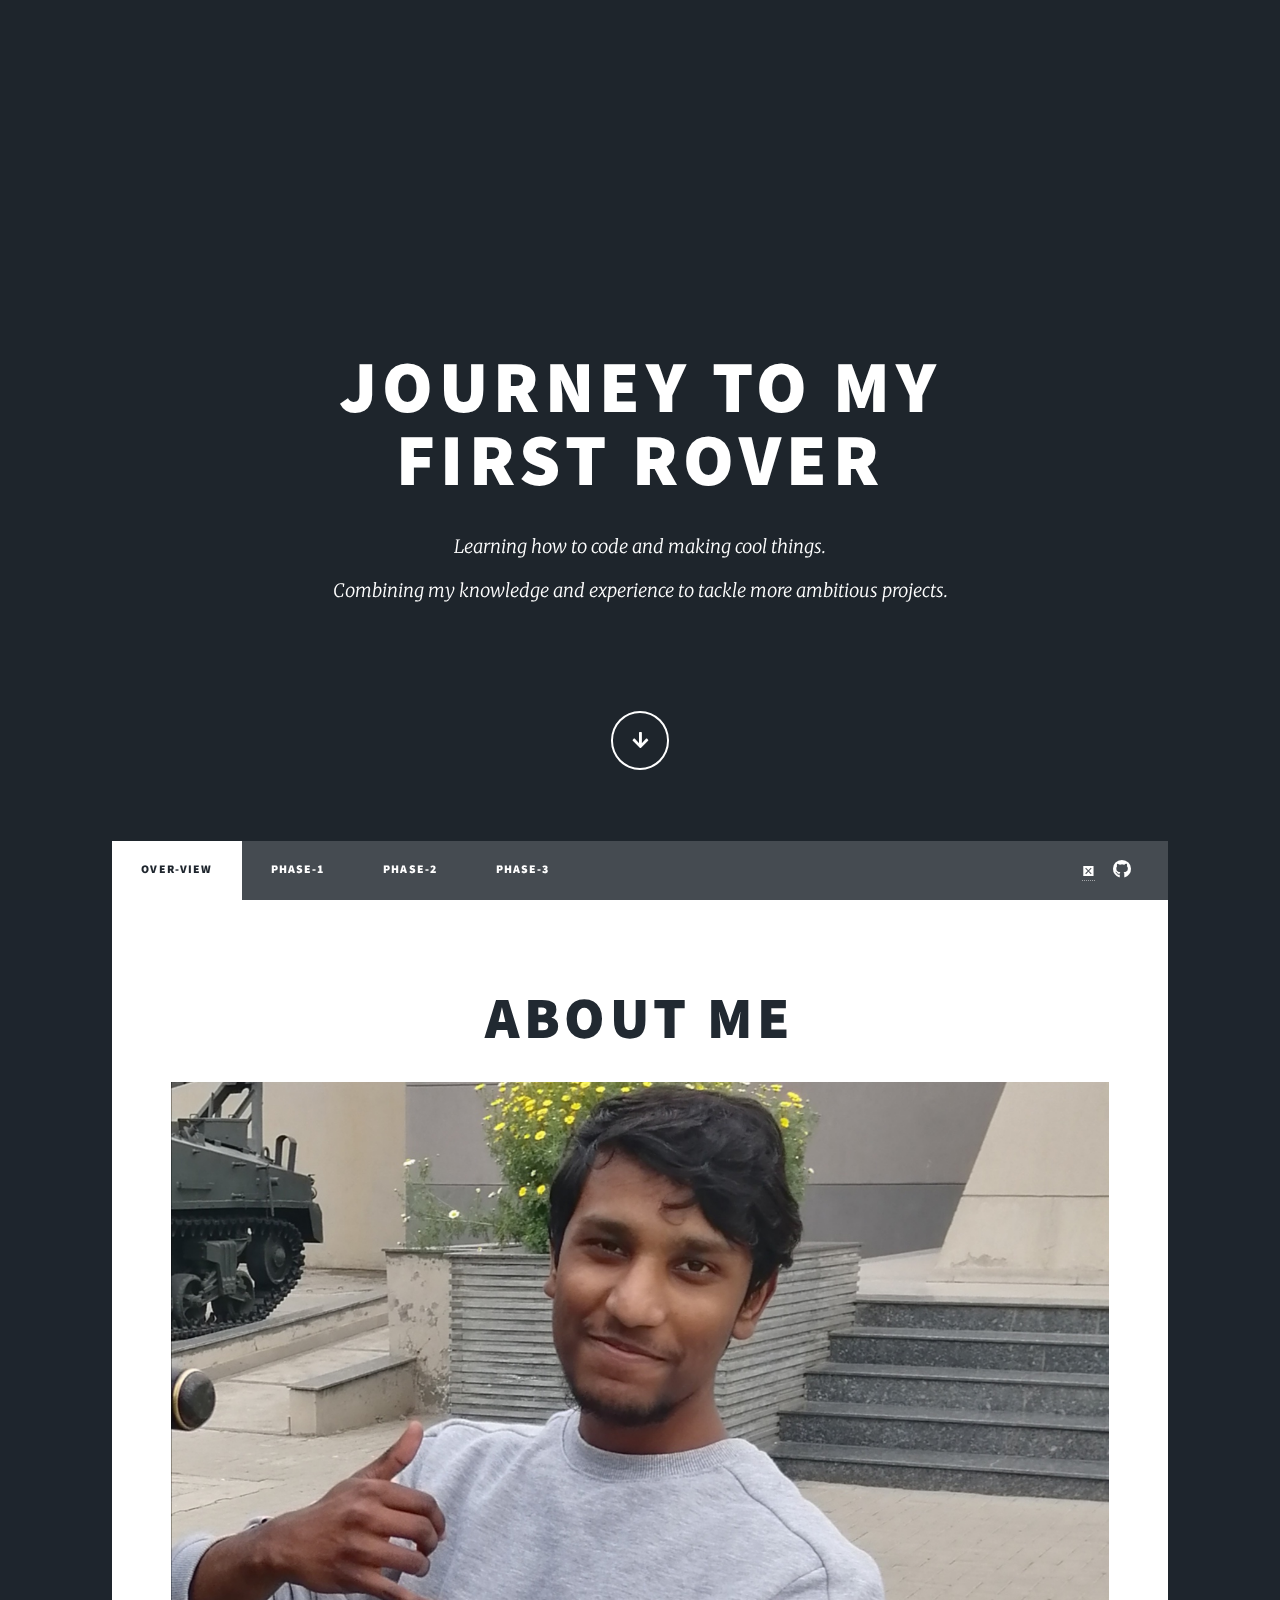
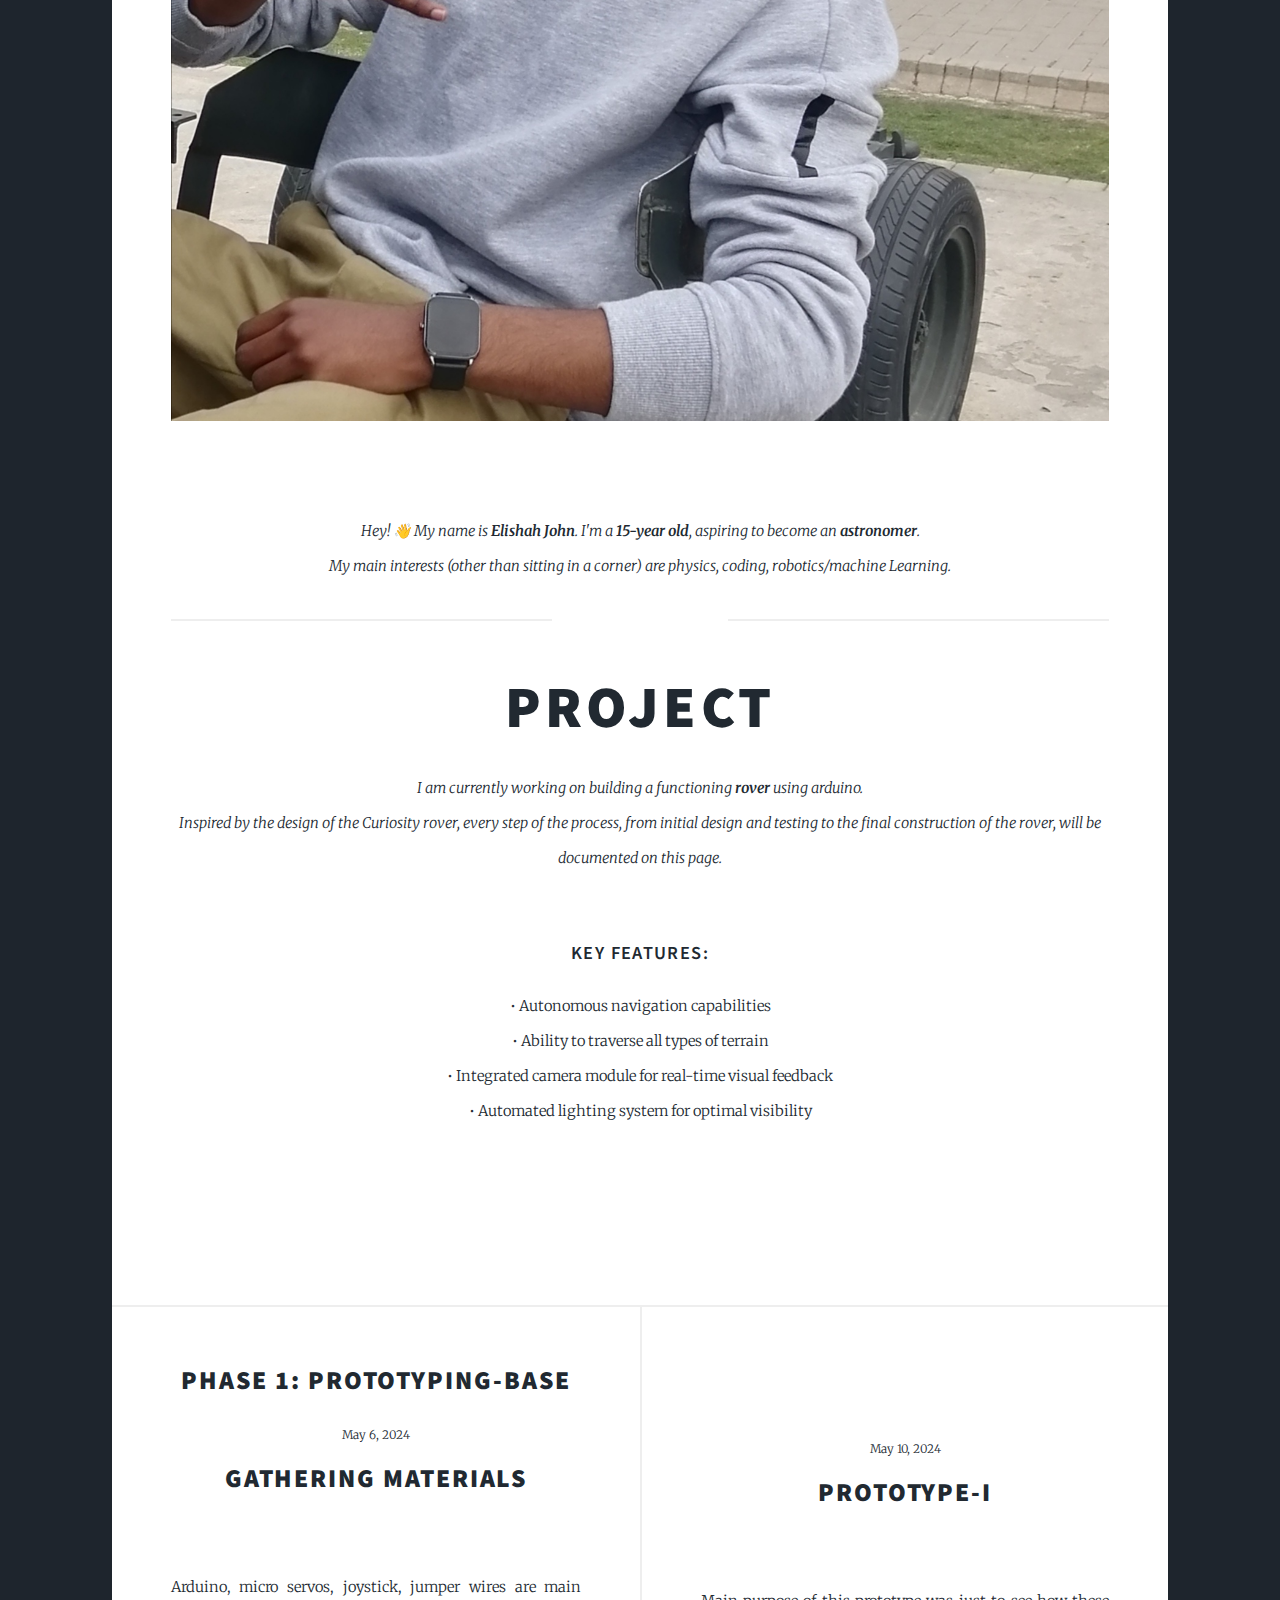
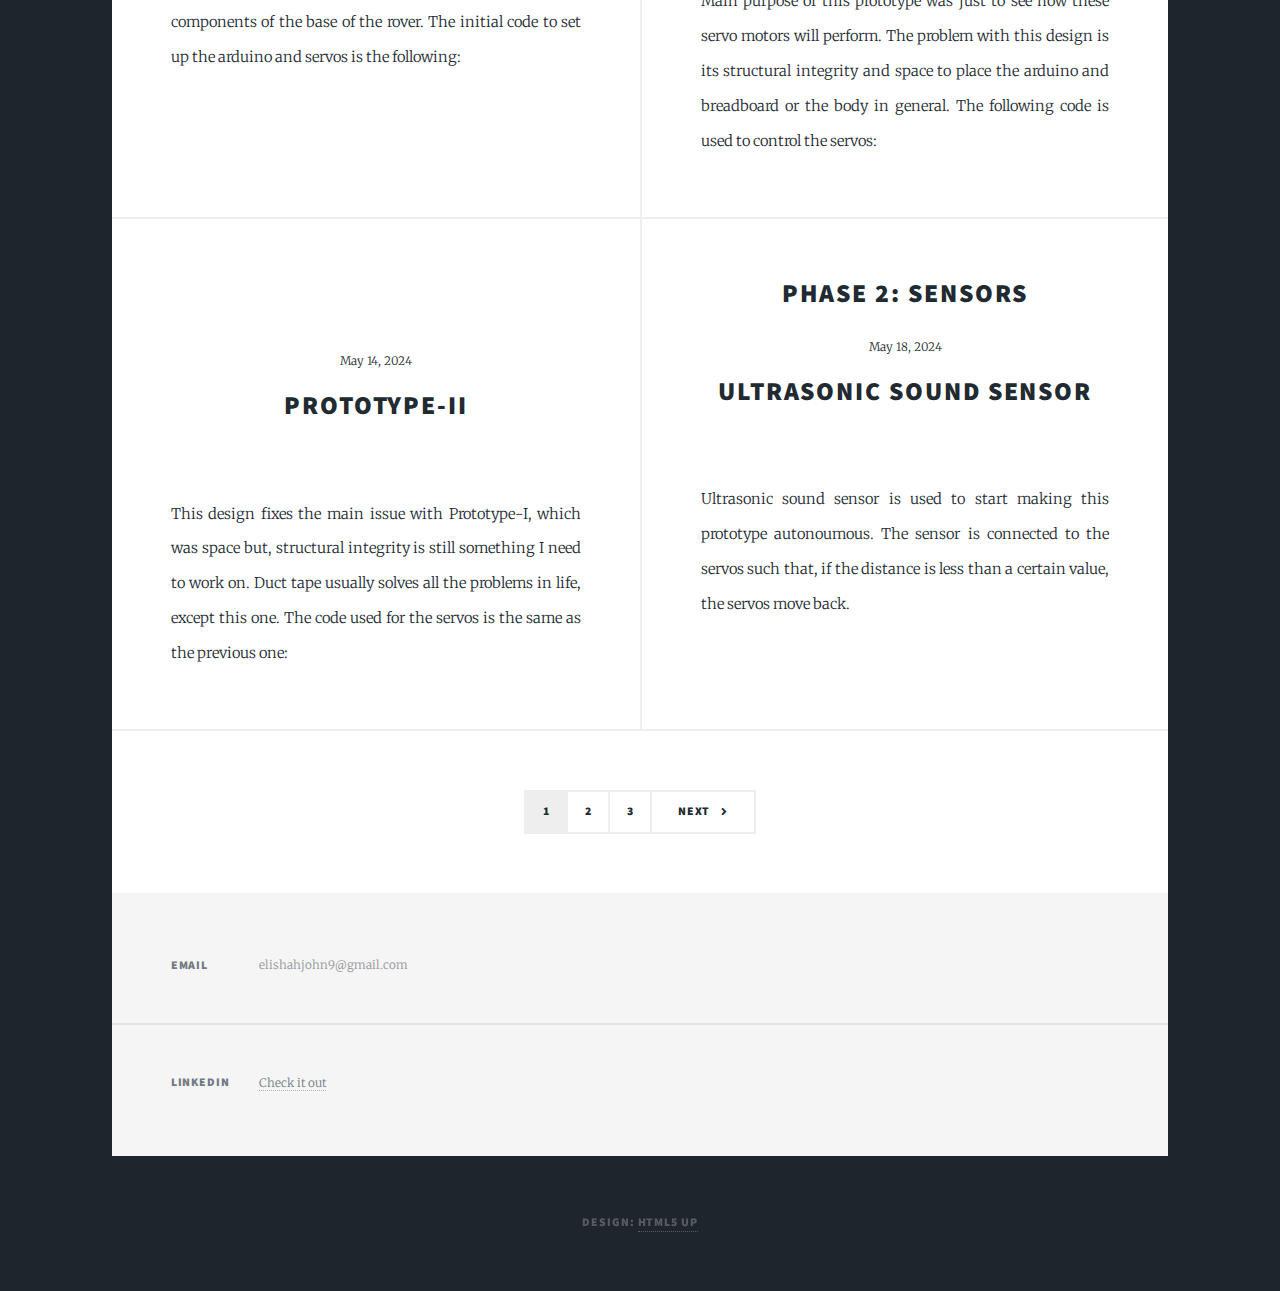
==== index.html @ 2a3dc365 "Update index.html" ====
<!DOCTYPE HTML>
<!--
	Massively by HTML5 UP
	html5up.net | @ajlkn
	Free for personal and commercial use under the CCA 3.0 license (html5up.net/license)
-->
<html>
	<head>
		<title>My Journey</title>
		  <meta property="og:image" content="Thumbnail.png" />
		<meta charset="utf-8" />
		<link rel = "shortcut icon" type= "x-icon" href = "profile.png">
		<link rel="stylesheet" href="icon/css/fontawesome.css">
		 <link href="icon/css/brands.css" rel="stylesheet" >
		<link href="icon/css/solid.css" rel="stylesheet" >
		<meta name="viewport" content="width=device-width, initial-scale=1, user-scalable=no" />
		<link rel="stylesheet" href="assets/css/main.css" />
		<noscript><link rel="stylesheet" href="assets/css/noscript.css" /></noscript>
	</head>
	<body class="is-preload">

		<!-- Wrapper -->
			<div id="wrapper" class="fade-in">

				<!-- Intro -->
					<div id="intro">
						<h1>Journey to my<br />
						 first Rover</h1>
						<p>Learning how to code and making cool things.<br>Combining my knowledge and experience to tackle more ambitious projects.</p><br><br>
						<ul class="actions">
							<li><a href="#nav" class="button icon solid solo fa-arrow-down scrolly">Continue</a></li>
						</ul>
					</div>

				<!-- Header -->
					
					<nav id="nav">
						<ul class="links">
							<li class="active"><a href="index.html">Over-View</a></li>
							<li><a href="Phase-1.html">Phase-1</a></li>
							<li><a href="generic.html">Phase-2</a></li>
							<li><a href="generic.html">Phase-3</a></li>
						</ul>
						<ul class="icons">
							<li><a href="https://www.linkedin.com/in/elishah-john-a1a8b72a0/"  target="_blank" <i class="fa-brands fa-linkedin" style="width:30px;"></i></a></li>
							<li><a href="https://github.com/Elishah-John" target="_blank" class="icon brands fa-github"><span class="label"></a></li>
						</ul>
					</nav>

				<!-- Main -->
					<div id="main">

						<!-- Featured Post -->
						
							<article class="post featured">
								<header class="major">
									<h2>About Me</h2>
									<center><a class="image main"><img src="EJ.jpg" alt=""></a></center><br>
									<p>Hey! &#128075; My name is <b>Elishah John</b>. I'm a <b>15-year old</b>, aspiring to become an <b>astronomer</b>.<br> My main interests (other than sitting in a corner) 
										are physics, coding, robotics/machine Learning.</p><br>
									<span class="date"></span>
									<h2>Project</h2>
									<p> I am currently working on building a functioning <b>rover</b> using arduino. <br>Inspired by the design of the Curiosity rover, every step of the process, from initial design and testing to the final construction of the rover, will be documented on this page.
										<br><br><h3><b>Key Features:</b></h3>
	 						
								• Autonomous navigation capabilities <br>
								• Ability to traverse all types of terrain <br>
								• Integrated camera module for real-time visual feedback <br>
								• Automated lighting system for optimal visibility <br>
							 
										</p>
								</header>
								<center><a class="image main"><img src="rover.webp" alt=""></a></center>
								
								
							</article>

						<!-- Posts -->
							<section class="posts">
								
								<article>
									<h2>Phase 1: Prototyping-Base</h2>
									<header>
										<span class="date">May 6, 2024</span>
										<h2>Gathering Materials</h2>
									</header>
									<a  class="image fit"><img src="mats.jpg" alt="" /></a>
									<p>Arduino, micro servos, joystick, jumper wires are main components of the base of the rover. The initial code to set up the arduino and servos is the following: <script src="https://gist.github.com/Elishah-John/f4d9fab33af1ee415b53dee97f9f31a5.js"></script></p>
									
								</article>
								<article>
									<header><br><br>
										<span class="date">May 10, 2024</span>
										<h2>Prototype-I</h2>
									</header>
									<a  class="image fit"><img src="proto 1.jpg" alt="" /></a>
									<p>Main purpose of this prototype was just to see how these servo motors will perform. The problem with this design is its structural integrity and space to place the arduino and breadboard or the body in general.
										The following code is used to control the servos: <script src="https://gist.github.com/Elishah-John/de450c093a8bad07a947feb1d4fff1ab.js"></script></p>
									
								</article>
								<article>
									<header><br><br>
										<span class="date">May 14, 2024</span>
										<h2>Prototype-II</h2>
									</header>
									<a class="image fit"><img src="proto 2.jpg" alt="" /></a>
									<p>This design fixes the main issue with Prototype-I, which was space but, structural integrity is still something I need to work on. Duct tape usually solves all the problems in life, except this one.
										The code used for the servos is the same as the previous one: <script src="https://gist.github.com/Elishah-John/de450c093a8bad07a947feb1d4fff1ab.js"></script></p>
									  
										
								</article>
								<article>
									<h2>Phase 2: Sensors</h2>
									<header>
										<span class="date">May 18, 2024</span>
										<h2>Ultrasonic Sound Sensor</h2>
									</header>
									<a  class="image fit"><img src="auto.jpg" alt="" /></a>
									<p> Ultrasonic sound sensor is used to start making this prototype autonoumous. The sensor is connected to the servos such that, if the distance is less than a certain value, the servos move back. <script src="https://gist.github.com/Elishah-John/906788618478f1acb4a575ff528d5d14.js"></script></p>
									
								</article>
								
							</section>
							<footer>
								<div class="pagination">
									<!--<a href="#" class="previous">Prev</a>-->
									<a href="https://elishah-john.github.io/" class="page active">1</a>
									<a href="https://elishah-john.github.io/page-2/" class="page">2</a>
									<a href="https://elishah-john.github.io/page-3/" class="page">3</a>
									<a href="https://elishah-john.github.io/page-2/" class="next">Next</a>
								</div>
							</footer>
		

					</div>

				
					<footer id="footer">
						
					
						<section class="split contact">
							
								
							<section>
								<h3>Email</h3>
								<p>elishahjohn9@gmail.com</p>
							</section>

								<section>
								<h3>LinkedIn</h3>
								<p><a href="https://www.linkedin.com/in/elishah-john-a1a8b72a0/">Check it out</a></p>
							</section>
							
						</section>
					</footer>

				
					<div id="copyright">
						<ul><li>Design: <a href="https://html5up.net">HTML5 UP</a></li></ul>
					</div>

			</div>

		<!-- Scripts -->
			<script src="assets/js/jquery.min.js"></script>
			<script src="assets/js/jquery.scrollex.min.js"></script>
			<script src="assets/js/jquery.scrolly.min.js"></script>
			<script src="assets/js/browser.min.js"></script>
			<script src="assets/js/breakpoints.min.js"></script>
			<script src="assets/js/util.js"></script>
			<script src="assets/js/main.js"></script>

	</body>
</html>
---- assets/css/main.css ----
@import url(fontawesome-all.min.css);
@import url("https://fonts.googleapis.com/css?family=Merriweather:300,700,300italic,700italic|Source+Sans+Pro:900");

/*
	Massively by HTML5 UP
	html5up.net | @ajlkn
	Free for personal and commercial use under the CCA 3.0 license (html5up.net/license)
*/

html, body, div, span, applet, object,
iframe, h1, h2, h3, h4, h5, h6, p, blockquote,
pre, a, abbr, acronym, address, big, cite,
code, del, dfn, em, img, ins, kbd, q, s, samp,
small, strike, strong, sub, sup, tt, var, b,
u, i, center, dl, dt, dd, ol, ul, li, fieldset,
form, label, legend, table, caption, tbody,
tfoot, thead, tr, th, td, article, aside,
canvas, details, embed, figure, figcaption,
footer, header, hgroup, menu, nav, output, ruby,
section, summary, time, mark, audio, video {
	margin: 0;
	padding: 0;
	border: 0;
	font-size: 100%;
	font: inherit;
	vertical-align: baseline;}

article, aside, details, figcaption, figure,
footer, header, hgroup, menu, nav, section {
	display: block;}

body {
	line-height: 1;
}

ol, ul {
	list-style: none;
}

blockquote, q {
	quotes: none;
}

	blockquote:before, blockquote:after, q:before, q:after {
		content: '';
		content: none;
	}

table {
	border-collapse: collapse;
	border-spacing: 0;
}

body {
	-webkit-text-size-adjust: none;
}

mark {
	background-color: transparent;
	color: inherit;
}

input::-moz-focus-inner {
	border: 0;
	padding: 0;
}

input, select, textarea {
	-moz-appearance: none;
	-webkit-appearance: none;
	-ms-appearance: none;
	appearance: none;
}

/* Basic */

	@-ms-viewport {
		width: device-width;
	}

	body {
		-ms-overflow-style: scrollbar;
	}

	@media screen and (max-width: 480px) {

		html, body {
			min-width: 320px;
		}

	}

	html {
		box-sizing: border-box;
	}

	*, *:before, *:after {
		box-sizing: inherit;
	}

	body {
		background-color: #1e252d;
	}

		body.is-preload *, body.is-preload *:before, body.is-preload *:after {
			-moz-animation: none !important;
			-webkit-animation: none !important;
			-ms-animation: none !important;
			animation: none !important;
			-moz-transition: none !important;
			-webkit-transition: none !important;
			-ms-transition: none !important;
			transition: none !important;
		}

/* Type */

	html {
		font-size: 16pt;
	}

		@media screen and (max-width: 1680px) {

			html {
				font-size: 12pt;
			}

		}

		@media screen and (max-width: 1280px) {

			html {
				font-size: 11pt;
			}

		}

		@media screen and (max-width: 360px) {

			html {
				font-size: 10pt;
			}

		}

	body {
		color: #212931;
	}

	body, input, select, textarea {
		font-family: "Merriweather", Georgia, serif;
		font-weight: 300;
		font-size: 1rem;
		line-height: 2.375;
	}

	a {
		-moz-transition: color 0.2s ease-in-out, background-color 0.2s ease-in-out, border-color 0.2s ease-in-out, box-shadow 0.2s ease-in-out;
		-webkit-transition: color 0.2s ease-in-out, background-color 0.2s ease-in-out, border-color 0.2s ease-in-out, box-shadow 0.2s ease-in-out;
		-ms-transition: color 0.2s ease-in-out, background-color 0.2s ease-in-out, border-color 0.2s ease-in-out, box-shadow 0.2s ease-in-out;
		transition: color 0.2s ease-in-out, background-color 0.2s ease-in-out, border-color 0.2s ease-in-out, box-shadow 0.2s ease-in-out;
		border-bottom: dotted 1px;
		text-decoration: none;
	}

		a:hover {
			border-bottom-color: transparent;
		}

	strong, b {
		font-weight: 600;
	}

	em, i {
		font-style: italic;
	}

	p {
		text-align: justify;
		margin: 0 0 2rem 0;
	}

	h1, h2, h3, h4, h5, h6 {
		font-family: "Source Sans Pro", Helvetica, sans-serif;
		font-weight: 900;
		line-height: 1.5;
		letter-spacing: 0.075em;
		text-transform: uppercase;
		margin: 0 0 1rem 0;
	}

		h1 a, h2 a, h3 a, h4 a, h5 a, h6 a {
			border-bottom: 0;
			color: inherit;
			text-decoration: none;
		}

	h1 {
		font-size: 4rem;
		line-height: 1.1;
		margin: 0 0 2rem 0;
	}

	h2 {
		font-size: 1.75rem;
		line-height: 1.3;
		margin: 0 0 1.5rem 0;
	}

	h3 {
		font-size: 1.25rem;
		margin: 0 0 1.5rem 0;
	}

	h4 {
		font-size: 1rem;
	}

	h5 {
		font-size: 0.9rem;
	}

	h6 {
		font-size: 0.8rem;
	}

	sub {
		font-size: 0.8rem;
		position: relative;
		top: 0.5rem;
	}

	sup {
		font-size: 0.8rem;
		position: relative;
		top: -0.5rem;
	}

	blockquote {
		border-left: solid 4px;
		font-style: italic;
		margin: 0 0 2rem 0;
		padding: 0.5rem 0 0.5rem 2rem;
	}

	code {
		border: solid 2px;
		font-family: "Courier New", monospace;
		font-size: 0.9rem;
		margin: 0 0.25rem;
		padding: 0.25rem 0.65rem;
	}

	pre {
		-webkit-overflow-scrolling: touch;
		font-family: "Courier New", monospace;
		font-size: 0.9rem;
		margin: 0 0 2rem 0;
	}

		pre code {
			display: block;
			line-height: 1.75;
			padding: 1rem 1.5rem;
			overflow-x: auto;
		}

	hr {
		border: 0;
		border-bottom: solid 2px;
		margin: 3rem 0;
	}

		hr.major {
			margin: 5rem 0;
		}

	.align-left {
		text-align: left;
	}

	.align-center {
		text-align: center;
	}

	.align-right {
		text-align: right;
	}

	input, select, textarea {
		color: #212931;
	}

	a {
		color: #212931;
		border-bottom-color: rgba(33, 41, 49, 0.5);
	}

		a:hover {
			border-bottom-color: transparent;
			color: #18bfef !important;
		}

	strong, b {
		color: #212931;
	}

	h1, h2, h3, h4, h5, h6 {
		color: #212931;
	}

	blockquote {
		border-left-color: #eeeeee;
	}

	code {
		background: rgba(220, 220, 220, 0.25);
		border-color: #eeeeee;
	}

	hr {
		border-bottom-color: #eeeeee;
	}

/* Row */

	.row {
		display: flex;
		flex-wrap: wrap;
		box-sizing: border-box;
		align-items: stretch;
	}

		.row > * {
			box-sizing: border-box;
		}

		.row.gtr-uniform > * > :last-child {
			margin-bottom: 0;
		}

		.row.aln-left {
			justify-content: flex-start;
		}

		.row.aln-center {
			justify-content: center;
		}

		.row.aln-right {
			justify-content: flex-end;
		}

		.row.aln-top {
			align-items: flex-start;
		}

		.row.aln-middle {
			align-items: center;
		}

		.row.aln-bottom {
			align-items: flex-end;
		}

		.row > .imp {
			order: -1;
		}

		.row > .col-1 {
			width: 8.33333%;
		}

		.row > .off-1 {
			margin-left: 8.33333%;
		}

		.row > .col-2 {
			width: 16.66667%;
		}

		.row > .off-2 {
			margin-left: 16.66667%;
		}

		.row > .col-3 {
			width: 25%;
		}

		.row > .off-3 {
			margin-left: 25%;
		}

		.row > .col-4 {
			width: 33.33333%;
		}

		.row > .off-4 {
			margin-left: 33.33333%;
		}

		.row > .col-5 {
			width: 41.66667%;
		}

		.row > .off-5 {
			margin-left: 41.66667%;
		}

		.row > .col-6 {
			width: 50%;
		}

		.row > .off-6 {
			margin-left: 50%;
		}

		.row > .col-7 {
			width: 58.33333%;
		}

		.row > .off-7 {
			margin-left: 58.33333%;
		}

		.row > .col-8 {
			width: 66.66667%;
		}

		.row > .off-8 {
			margin-left: 66.66667%;
		}

		.row > .col-9 {
			width: 75%;
		}

		.row > .off-9 {
			margin-left: 75%;
		}

		.row > .col-10 {
			width: 83.33333%;
		}

		.row > .off-10 {
			margin-left: 83.33333%;
		}

		.row > .col-11 {
			width: 91.66667%;
		}

		.row > .off-11 {
			margin-left: 91.66667%;
		}

		.row > .col-12 {
			width: 100%;
		}

		.row > .off-12 {
			margin-left: 100%;
		}

		.row.gtr-0 {
			margin-top: 0;
			margin-left: 0rem;
		}

			.row.gtr-0 > * {
				padding: 0 0 0 0rem;
			}

			.row.gtr-0.gtr-uniform {
				margin-top: 0rem;
			}

				.row.gtr-0.gtr-uniform > * {
					padding-top: 0rem;
				}

		.row.gtr-25 {
			margin-top: 0;
			margin-left: -0.375rem;
		}

			.row.gtr-25 > * {
				padding: 0 0 0 0.375rem;
			}

			.row.gtr-25.gtr-uniform {
				margin-top: -0.375rem;
			}

				.row.gtr-25.gtr-uniform > * {
					padding-top: 0.375rem;
				}

		.row.gtr-50 {
			margin-top: 0;
			margin-left: -0.75rem;
		}

			.row.gtr-50 > * {
				padding: 0 0 0 0.75rem;
			}

			.row.gtr-50.gtr-uniform {
				margin-top: -0.75rem;
			}

				.row.gtr-50.gtr-uniform > * {
					padding-top: 0.75rem;
				}

		.row {
			margin-top: 0;
			margin-left: -1.5rem;
		}

			.row > * {
				padding: 0 0 0 1.5rem;
			}

			.row.gtr-uniform {
				margin-top: -1.5rem;
			}

				.row.gtr-uniform > * {
					padding-top: 1.5rem;
				}

		.row.gtr-150 {
			margin-top: 0;
			margin-left: -2.25rem;
		}

			.row.gtr-150 > * {
				padding: 0 0 0 2.25rem;
			}

			.row.gtr-150.gtr-uniform {
				margin-top: -2.25rem;
			}

				.row.gtr-150.gtr-uniform > * {
					padding-top: 2.25rem;
				}

		.row.gtr-200 {
			margin-top: 0;
			margin-left: -3rem;
		}

			.row.gtr-200 > * {
				padding: 0 0 0 3rem;
			}

			.row.gtr-200.gtr-uniform {
				margin-top: -3rem;
			}

				.row.gtr-200.gtr-uniform > * {
					padding-top: 3rem;
				}

		@media screen and (max-width: 1680px) {

			.row {
				display: flex;
				flex-wrap: wrap;
				box-sizing: border-box;
				align-items: stretch;
			}

				.row > * {
					box-sizing: border-box;
				}

				.row.gtr-uniform > * > :last-child {
					margin-bottom: 0;
				}

				.row.aln-left {
					justify-content: flex-start;
				}

				.row.aln-center {
					justify-content: center;
				}

				.row.aln-right {
					justify-content: flex-end;
				}

				.row.aln-top {
					align-items: flex-start;
				}

				.row.aln-middle {
					align-items: center;
				}

				.row.aln-bottom {
					align-items: flex-end;
				}

				.row > .imp-xlarge {
					order: -1;
				}

				.row > .col-1-xlarge {
					width: 8.33333%;
				}

				.row > .off-1-xlarge {
					margin-left: 8.33333%;
				}

				.row > .col-2-xlarge {
					width: 16.66667%;
				}

				.row > .off-2-xlarge {
					margin-left: 16.66667%;
				}

				.row > .col-3-xlarge {
					width: 25%;
				}

				.row > .off-3-xlarge {
					margin-left: 25%;
				}

				.row > .col-4-xlarge {
					width: 33.33333%;
				}

				.row > .off-4-xlarge {
					margin-left: 33.33333%;
				}

				.row > .col-5-xlarge {
					width: 41.66667%;
				}

				.row > .off-5-xlarge {
					margin-left: 41.66667%;
				}

				.row > .col-6-xlarge {
					width: 50%;
				}

				.row > .off-6-xlarge {
					margin-left: 50%;
				}

				.row > .col-7-xlarge {
					width: 58.33333%;
				}

				.row > .off-7-xlarge {
					margin-left: 58.33333%;
				}

				.row > .col-8-xlarge {
					width: 66.66667%;
				}

				.row > .off-8-xlarge {
					margin-left: 66.66667%;
				}

				.row > .col-9-xlarge {
					width: 75%;
				}

				.row > .off-9-xlarge {
					margin-left: 75%;
				}

				.row > .col-10-xlarge {
					width: 83.33333%;
				}

				.row > .off-10-xlarge {
					margin-left: 83.33333%;
				}

				.row > .col-11-xlarge {
					width: 91.66667%;
				}

				.row > .off-11-xlarge {
					margin-left: 91.66667%;
				}

				.row > .col-12-xlarge {
					width: 100%;
				}

				.row > .off-12-xlarge {
					margin-left: 100%;
				}

				.row.gtr-0 {
					margin-top: 0;
					margin-left: 0rem;
				}

					.row.gtr-0 > * {
						padding: 0 0 0 0rem;
					}

					.row.gtr-0.gtr-uniform {
						margin-top: 0rem;
					}

						.row.gtr-0.gtr-uniform > * {
							padding-top: 0rem;
						}

				.row.gtr-25 {
					margin-top: 0;
					margin-left: -0.375rem;
				}

					.row.gtr-25 > * {
						padding: 0 0 0 0.375rem;
					}

					.row.gtr-25.gtr-uniform {
						margin-top: -0.375rem;
					}

						.row.gtr-25.gtr-uniform > * {
							padding-top: 0.375rem;
						}

				.row.gtr-50 {
					margin-top: 0;
					margin-left: -0.75rem;
				}

					.row.gtr-50 > * {
						padding: 0 0 0 0.75rem;
					}

					.row.gtr-50.gtr-uniform {
						margin-top: -0.75rem;
					}

						.row.gtr-50.gtr-uniform > * {
							padding-top: 0.75rem;
						}

				.row {
					margin-top: 0;
					margin-left: -1.5rem;
				}

					.row > * {
						padding: 0 0 0 1.5rem;
					}

					.row.gtr-uniform {
						margin-top: -1.5rem;
					}

						.row.gtr-uniform > * {
							padding-top: 1.5rem;
						}

				.row.gtr-150 {
					margin-top: 0;
					margin-left: -2.25rem;
				}

					.row.gtr-150 > * {
						padding: 0 0 0 2.25rem;
					}

					.row.gtr-150.gtr-uniform {
						margin-top: -2.25rem;
					}

						.row.gtr-150.gtr-uniform > * {
							padding-top: 2.25rem;
						}

				.row.gtr-200 {
					margin-top: 0;
					margin-left: -3rem;
				}

					.row.gtr-200 > * {
						padding: 0 0 0 3rem;
					}

					.row.gtr-200.gtr-uniform {
						margin-top: -3rem;
					}

						.row.gtr-200.gtr-uniform > * {
							padding-top: 3rem;
						}

		}

		@media screen and (max-width: 1280px) {

			.row {
				display: flex;
				flex-wrap: wrap;
				box-sizing: border-box;
				align-items: stretch;
			}

				.row > * {
					box-sizing: border-box;
				}

				.row.gtr-uniform > * > :last-child {
					margin-bottom: 0;
				}

				.row.aln-left {
					justify-content: flex-start;
				}

				.row.aln-center {
					justify-content: center;
				}

				.row.aln-right {
					justify-content: flex-end;
				}

				.row.aln-top {
					align-items: flex-start;
				}

				.row.aln-middle {
					align-items: center;
				}

				.row.aln-bottom {
					align-items: flex-end;
				}

				.row > .imp-large {
					order: -1;
				}

				.row > .col-1-large {
					width: 8.33333%;
				}

				.row > .off-1-large {
					margin-left: 8.33333%;
				}

				.row > .col-2-large {
					width: 16.66667%;
				}

				.row > .off-2-large {
					margin-left: 16.66667%;
				}

				.row > .col-3-large {
					width: 25%;
				}

				.row > .off-3-large {
					margin-left: 25%;
				}

				.row > .col-4-large {
					width: 33.33333%;
				}

				.row > .off-4-large {
					margin-left: 33.33333%;
				}

				.row > .col-5-large {
					width: 41.66667%;
				}

				.row > .off-5-large {
					margin-left: 41.66667%;
				}

				.row > .col-6-large {
					width: 50%;
				}

				.row > .off-6-large {
					margin-left: 50%;
				}

				.row > .col-7-large {
					width: 58.33333%;
				}

				.row > .off-7-large {
					margin-left: 58.33333%;
				}

				.row > .col-8-large {
					width: 66.66667%;
				}

				.row > .off-8-large {
					margin-left: 66.66667%;
				}

				.row > .col-9-large {
					width: 75%;
				}

				.row > .off-9-large {
					margin-left: 75%;
				}

				.row > .col-10-large {
					width: 83.33333%;
				}

				.row > .off-10-large {
					margin-left: 83.33333%;
				}

				.row > .col-11-large {
					width: 91.66667%;
				}

				.row > .off-11-large {
					margin-left: 91.66667%;
				}

				.row > .col-12-large {
					width: 100%;
				}

				.row > .off-12-large {
					margin-left: 100%;
				}

				.row.gtr-0 {
					margin-top: 0;
					margin-left: 0rem;
				}

					.row.gtr-0 > * {
						padding: 0 0 0 0rem;
					}

					.row.gtr-0.gtr-uniform {
						margin-top: 0rem;
					}

						.row.gtr-0.gtr-uniform > * {
							padding-top: 0rem;
						}

				.row.gtr-25 {
					margin-top: 0;
					margin-left: -0.375rem;
				}

					.row.gtr-25 > * {
						padding: 0 0 0 0.375rem;
					}

					.row.gtr-25.gtr-uniform {
						margin-top: -0.375rem;
					}

						.row.gtr-25.gtr-uniform > * {
							padding-top: 0.375rem;
						}

				.row.gtr-50 {
					margin-top: 0;
					margin-left: -0.75rem;
				}

					.row.gtr-50 > * {
						padding: 0 0 0 0.75rem;
					}

					.row.gtr-50.gtr-uniform {
						margin-top: -0.75rem;
					}

						.row.gtr-50.gtr-uniform > * {
							padding-top: 0.75rem;
						}

				.row {
					margin-top: 0;
					margin-left: -1.5rem;
				}

					.row > * {
						padding: 0 0 0 1.5rem;
					}

					.row.gtr-uniform {
						margin-top: -1.5rem;
					}

						.row.gtr-uniform > * {
							padding-top: 1.5rem;
						}

				.row.gtr-150 {
					margin-top: 0;
					margin-left: -2.25rem;
				}

					.row.gtr-150 > * {
						padding: 0 0 0 2.25rem;
					}

					.row.gtr-150.gtr-uniform {
						margin-top: -2.25rem;
					}

						.row.gtr-150.gtr-uniform > * {
							padding-top: 2.25rem;
						}

				.row.gtr-200 {
					margin-top: 0;
					margin-left: -3rem;
				}

					.row.gtr-200 > * {
						padding: 0 0 0 3rem;
					}

					.row.gtr-200.gtr-uniform {
						margin-top: -3rem;
					}

						.row.gtr-200.gtr-uniform > * {
							padding-top: 3rem;
						}

		}

		@media screen and (max-width: 980px) {

			.row {
				display: flex;
				flex-wrap: wrap;
				box-sizing: border-box;
				align-items: stretch;
			}

				.row > * {
					box-sizing: border-box;
				}

				.row.gtr-uniform > * > :last-child {
					margin-bottom: 0;
				}

				.row.aln-left {
					justify-content: flex-start;
				}

				.row.aln-center {
					justify-content: center;
				}

				.row.aln-right {
					justify-content: flex-end;
				}

				.row.aln-top {
					align-items: flex-start;
				}

				.row.aln-middle {
					align-items: center;
				}

				.row.aln-bottom {
					align-items: flex-end;
				}

				.row > .imp-medium {
					order: -1;
				}

				.row > .col-1-medium {
					width: 8.33333%;
				}

				.row > .off-1-medium {
					margin-left: 8.33333%;
				}

				.row > .col-2-medium {
					width: 16.66667%;
				}

				.row > .off-2-medium {
					margin-left: 16.66667%;
				}

				.row > .col-3-medium {
					width: 25%;
				}

				.row > .off-3-medium {
					margin-left: 25%;
				}

				.row > .col-4-medium {
					width: 33.33333%;
				}

				.row > .off-4-medium {
					margin-left: 33.33333%;
				}

				.row > .col-5-medium {
					width: 41.66667%;
				}

				.row > .off-5-medium {
					margin-left: 41.66667%;
				}

				.row > .col-6-medium {
					width: 50%;
				}

				.row > .off-6-medium {
					margin-left: 50%;
				}

				.row > .col-7-medium {
					width: 58.33333%;
				}

				.row > .off-7-medium {
					margin-left: 58.33333%;
				}

				.row > .col-8-medium {
					width: 66.66667%;
				}

				.row > .off-8-medium {
					margin-left: 66.66667%;
				}

				.row > .col-9-medium {
					width: 75%;
				}

				.row > .off-9-medium {
					margin-left: 75%;
				}

				.row > .col-10-medium {
					width: 83.33333%;
				}

				.row > .off-10-medium {
					margin-left: 83.33333%;
				}

				.row > .col-11-medium {
					width: 91.66667%;
				}

				.row > .off-11-medium {
					margin-left: 91.66667%;
				}

				.row > .col-12-medium {
					width: 100%;
				}

				.row > .off-12-medium {
					margin-left: 100%;
				}

				.row.gtr-0 {
					margin-top: 0;
					margin-left: 0rem;
				}

					.row.gtr-0 > * {
						padding: 0 0 0 0rem;
					}

					.row.gtr-0.gtr-uniform {
						margin-top: 0rem;
					}

						.row.gtr-0.gtr-uniform > * {
							padding-top: 0rem;
						}

				.row.gtr-25 {
					margin-top: 0;
					margin-left: -0.375rem;
				}

					.row.gtr-25 > * {
						padding: 0 0 0 0.375rem;
					}

					.row.gtr-25.gtr-uniform {
						margin-top: -0.375rem;
					}

						.row.gtr-25.gtr-uniform > * {
							padding-top: 0.375rem;
						}

				.row.gtr-50 {
					margin-top: 0;
					margin-left: -0.75rem;
				}

					.row.gtr-50 > * {
						padding: 0 0 0 0.75rem;
					}

					.row.gtr-50.gtr-uniform {
						margin-top: -0.75rem;
					}

						.row.gtr-50.gtr-uniform > * {
							padding-top: 0.75rem;
						}

				.row {
					margin-top: 0;
					margin-left: -1.5rem;
				}

					.row > * {
						padding: 0 0 0 1.5rem;
					}

					.row.gtr-uniform {
						margin-top: -1.5rem;
					}

						.row.gtr-uniform > * {
							padding-top: 1.5rem;
						}

				.row.gtr-150 {
					margin-top: 0;
					margin-left: -2.25rem;
				}

					.row.gtr-150 > * {
						padding: 0 0 0 2.25rem;
					}

					.row.gtr-150.gtr-uniform {
						margin-top: -2.25rem;
					}

						.row.gtr-150.gtr-uniform > * {
							padding-top: 2.25rem;
						}

				.row.gtr-200 {
					margin-top: 0;
					margin-left: -3rem;
				}

					.row.gtr-200 > * {
						padding: 0 0 0 3rem;
					}

					.row.gtr-200.gtr-uniform {
						margin-top: -3rem;
					}

						.row.gtr-200.gtr-uniform > * {
							padding-top: 3rem;
						}

		}

		@media screen and (max-width: 736px) {

			.row {
				display: flex;
				flex-wrap: wrap;
				box-sizing: border-box;
				align-items: stretch;
			}

				.row > * {
					box-sizing: border-box;
				}

				.row.gtr-uniform > * > :last-child {
					margin-bottom: 0;
				}

				.row.aln-left {
					justify-content: flex-start;
				}

				.row.aln-center {
					justify-content: center;
				}

				.row.aln-right {
					justify-content: flex-end;
				}

				.row.aln-top {
					align-items: flex-start;
				}

				.row.aln-middle {
					align-items: center;
				}

				.row.aln-bottom {
					align-items: flex-end;
				}

				.row > .imp-small {
					order: -1;
				}

				.row > .col-1-small {
					width: 8.33333%;
				}

				.row > .off-1-small {
					margin-left: 8.33333%;
				}

				.row > .col-2-small {
					width: 16.66667%;
				}

				.row > .off-2-small {
					margin-left: 16.66667%;
				}

				.row > .col-3-small {
					width: 25%;
				}

				.row > .off-3-small {
					margin-left: 25%;
				}

				.row > .col-4-small {
					width: 33.33333%;
				}

				.row > .off-4-small {
					margin-left: 33.33333%;
				}

				.row > .col-5-small {
					width: 41.66667%;
				}

				.row > .off-5-small {
					margin-left: 41.66667%;
				}

				.row > .col-6-small {
					width: 50%;
				}

				.row > .off-6-small {
					margin-left: 50%;
				}

				.row > .col-7-small {
					width: 58.33333%;
				}

				.row > .off-7-small {
					margin-left: 58.33333%;
				}

				.row > .col-8-small {
					width: 66.66667%;
				}

				.row > .off-8-small {
					margin-left: 66.66667%;
				}

				.row > .col-9-small {
					width: 75%;
				}

				.row > .off-9-small {
					margin-left: 75%;
				}

				.row > .col-10-small {
					width: 83.33333%;
				}

				.row > .off-10-small {
					margin-left: 83.33333%;
				}

				.row > .col-11-small {
					width: 91.66667%;
				}

				.row > .off-11-small {
					margin-left: 91.66667%;
				}

				.row > .col-12-small {
					width: 100%;
				}

				.row > .off-12-small {
					margin-left: 100%;
				}

				.row.gtr-0 {
					margin-top: 0;
					margin-left: 0rem;
				}

					.row.gtr-0 > * {
						padding: 0 0 0 0rem;
					}

					.row.gtr-0.gtr-uniform {
						margin-top: 0rem;
					}

						.row.gtr-0.gtr-uniform > * {
							padding-top: 0rem;
						}

				.row.gtr-25 {
					margin-top: 0;
					margin-left: -0.375rem;
				}

					.row.gtr-25 > * {
						padding: 0 0 0 0.375rem;
					}

					.row.gtr-25.gtr-uniform {
						margin-top: -0.375rem;
					}

						.row.gtr-25.gtr-uniform > * {
							padding-top: 0.375rem;
						}

				.row.gtr-50 {
					margin-top: 0;
					margin-left: -0.75rem;
				}

					.row.gtr-50 > * {
						padding: 0 0 0 0.75rem;
					}

					.row.gtr-50.gtr-uniform {
						margin-top: -0.75rem;
					}

						.row.gtr-50.gtr-uniform > * {
							padding-top: 0.75rem;
						}

				.row {
					margin-top: 0;
					margin-left: -1.5rem;
				}

					.row > * {
						padding: 0 0 0 1.5rem;
					}

					.row.gtr-uniform {
						margin-top: -1.5rem;
					}

						.row.gtr-uniform > * {
							padding-top: 1.5rem;
						}

				.row.gtr-150 {
					margin-top: 0;
					margin-left: -2.25rem;
				}

					.row.gtr-150 > * {
						padding: 0 0 0 2.25rem;
					}

					.row.gtr-150.gtr-uniform {
						margin-top: -2.25rem;
					}

						.row.gtr-150.gtr-uniform > * {
							padding-top: 2.25rem;
						}

				.row.gtr-200 {
					margin-top: 0;
					margin-left: -3rem;
				}

					.row.gtr-200 > * {
						padding: 0 0 0 3rem;
					}

					.row.gtr-200.gtr-uniform {
						margin-top: -3rem;
					}

						.row.gtr-200.gtr-uniform > * {
							padding-top: 3rem;
						}

		}

		@media screen and (max-width: 480px) {

			.row {
				display: flex;
				flex-wrap: wrap;
				box-sizing: border-box;
				align-items: stretch;
			}

				.row > * {
					box-sizing: border-box;
				}

				.row.gtr-uniform > * > :last-child {
					margin-bottom: 0;
				}

				.row.aln-left {
					justify-content: flex-start;
				}

				.row.aln-center {
					justify-content: center;
				}

				.row.aln-right {
					justify-content: flex-end;
				}

				.row.aln-top {
					align-items: flex-start;
				}

				.row.aln-middle {
					align-items: center;
				}

				.row.aln-bottom {
					align-items: flex-end;
				}

				.row > .imp-xsmall {
					order: -1;
				}

				.row > .col-1-xsmall {
					width: 8.33333%;
				}

				.row > .off-1-xsmall {
					margin-left: 8.33333%;
				}

				.row > .col-2-xsmall {
					width: 16.66667%;
				}

				.row > .off-2-xsmall {
					margin-left: 16.66667%;
				}

				.row > .col-3-xsmall {
					width: 25%;
				}

				.row > .off-3-xsmall {
					margin-left: 25%;
				}

				.row > .col-4-xsmall {
					width: 33.33333%;
				}

				.row > .off-4-xsmall {
					margin-left: 33.33333%;
				}

				.row > .col-5-xsmall {
					width: 41.66667%;
				}

				.row > .off-5-xsmall {
					margin-left: 41.66667%;
				}

				.row > .col-6-xsmall {
					width: 50%;
				}

				.row > .off-6-xsmall {
					margin-left: 50%;
				}

				.row > .col-7-xsmall {
					width: 58.33333%;
				}

				.row > .off-7-xsmall {
					margin-left: 58.33333%;
				}

				.row > .col-8-xsmall {
					width: 66.66667%;
				}

				.row > .off-8-xsmall {
					margin-left: 66.66667%;
				}

				.row > .col-9-xsmall {
					width: 75%;
				}

				.row > .off-9-xsmall {
					margin-left: 75%;
				}

				.row > .col-10-xsmall {
					width: 83.33333%;
				}

				.row > .off-10-xsmall {
					margin-left: 83.33333%;
				}

				.row > .col-11-xsmall {
					width: 91.66667%;
				}

				.row > .off-11-xsmall {
					margin-left: 91.66667%;
				}

				.row > .col-12-xsmall {
					width: 100%;
				}

				.row > .off-12-xsmall {
					margin-left: 100%;
				}

				.row.gtr-0 {
					margin-top: 0;
					margin-left: 0rem;
				}

					.row.gtr-0 > * {
						padding: 0 0 0 0rem;
					}

					.row.gtr-0.gtr-uniform {
						margin-top: 0rem;
					}

						.row.gtr-0.gtr-uniform > * {
							padding-top: 0rem;
						}

				.row.gtr-25 {
					margin-top: 0;
					margin-left: -0.375rem;
				}

					.row.gtr-25 > * {
						padding: 0 0 0 0.375rem;
					}

					.row.gtr-25.gtr-uniform {
						margin-top: -0.375rem;
					}

						.row.gtr-25.gtr-uniform > * {
							padding-top: 0.375rem;
						}

				.row.gtr-50 {
					margin-top: 0;
					margin-left: -0.75rem;
				}

					.row.gtr-50 > * {
						padding: 0 0 0 0.75rem;
					}

					.row.gtr-50.gtr-uniform {
						margin-top: -0.75rem;
					}

						.row.gtr-50.gtr-uniform > * {
							padding-top: 0.75rem;
						}

				.row {
					margin-top: 0;
					margin-left: -1.5rem;
				}

					.row > * {
						padding: 0 0 0 1.5rem;
					}

					.row.gtr-uniform {
						margin-top: -1.5rem;
					}

						.row.gtr-uniform > * {
							padding-top: 1.5rem;
						}

				.row.gtr-150 {
					margin-top: 0;
					margin-left: -2.25rem;
				}

					.row.gtr-150 > * {
						padding: 0 0 0 2.25rem;
					}

					.row.gtr-150.gtr-uniform {
						margin-top: -2.25rem;
					}

						.row.gtr-150.gtr-uniform > * {
							padding-top: 2.25rem;
						}

				.row.gtr-200 {
					margin-top: 0;
					margin-left: -3rem;
				}

					.row.gtr-200 > * {
						padding: 0 0 0 3rem;
					}

					.row.gtr-200.gtr-uniform {
						margin-top: -3rem;
					}

						.row.gtr-200.gtr-uniform > * {
							padding-top: 3rem;
						}

		}

		@media screen and (max-width: 360px) {

			.row {
				display: flex;
				flex-wrap: wrap;
				box-sizing: border-box;
				align-items: stretch;
			}

				.row > * {
					box-sizing: border-box;
				}

				.row.gtr-uniform > * > :last-child {
					margin-bottom: 0;
				}

				.row.aln-left {
					justify-content: flex-start;
				}

				.row.aln-center {
					justify-content: center;
				}

				.row.aln-right {
					justify-content: flex-end;
				}

				.row.aln-top {
					align-items: flex-start;
				}

				.row.aln-middle {
					align-items: center;
				}

				.row.aln-bottom {
					align-items: flex-end;
				}

				.row > .imp-xxsmall {
					order: -1;
				}

				.row > .col-1-xxsmall {
					width: 8.33333%;
				}

				.row > .off-1-xxsmall {
					margin-left: 8.33333%;
				}

				.row > .col-2-xxsmall {
					width: 16.66667%;
				}

				.row > .off-2-xxsmall {
					margin-left: 16.66667%;
				}

				.row > .col-3-xxsmall {
					width: 25%;
				}

				.row > .off-3-xxsmall {
					margin-left: 25%;
				}

				.row > .col-4-xxsmall {
					width: 33.33333%;
				}

				.row > .off-4-xxsmall {
					margin-left: 33.33333%;
				}

				.row > .col-5-xxsmall {
					width: 41.66667%;
				}

				.row > .off-5-xxsmall {
					margin-left: 41.66667%;
				}

				.row > .col-6-xxsmall {
					width: 50%;
				}

				.row > .off-6-xxsmall {
					margin-left: 50%;
				}

				.row > .col-7-xxsmall {
					width: 58.33333%;
				}

				.row > .off-7-xxsmall {
					margin-left: 58.33333%;
				}

				.row > .col-8-xxsmall {
					width: 66.66667%;
				}

				.row > .off-8-xxsmall {
					margin-left: 66.66667%;
				}

				.row > .col-9-xxsmall {
					width: 75%;
				}

				.row > .off-9-xxsmall {
					margin-left: 75%;
				}

				.row > .col-10-xxsmall {
					width: 83.33333%;
				}

				.row > .off-10-xxsmall {
					margin-left: 83.33333%;
				}

				.row > .col-11-xxsmall {
					width: 91.66667%;
				}

				.row > .off-11-xxsmall {
					margin-left: 91.66667%;
				}

				.row > .col-12-xxsmall {
					width: 100%;
				}

				.row > .off-12-xxsmall {
					margin-left: 100%;
				}

				.row.gtr-0 {
					margin-top: 0;
					margin-left: 0rem;
				}

					.row.gtr-0 > * {
						padding: 0 0 0 0rem;
					}

					.row.gtr-0.gtr-uniform {
						margin-top: 0rem;
					}

						.row.gtr-0.gtr-uniform > * {
							padding-top: 0rem;
						}

				.row.gtr-25 {
					margin-top: 0;
					margin-left: -0.375rem;
				}

					.row.gtr-25 > * {
						padding: 0 0 0 0.375rem;
					}

					.row.gtr-25.gtr-uniform {
						margin-top: -0.375rem;
					}

						.row.gtr-25.gtr-uniform > * {
							padding-top: 0.375rem;
						}

				.row.gtr-50 {
					margin-top: 0;
					margin-left: -0.75rem;
				}

					.row.gtr-50 > * {
						padding: 0 0 0 0.75rem;
					}

					.row.gtr-50.gtr-uniform {
						margin-top: -0.75rem;
					}

						.row.gtr-50.gtr-uniform > * {
							padding-top: 0.75rem;
						}

				.row {
					margin-top: 0;
					margin-left: -1.5rem;
				}

					.row > * {
						padding: 0 0 0 1.5rem;
					}

					.row.gtr-uniform {
						margin-top: -1.5rem;
					}

						.row.gtr-uniform > * {
							padding-top: 1.5rem;
						}

				.row.gtr-150 {
					margin-top: 0;
					margin-left: -2.25rem;
				}

					.row.gtr-150 > * {
						padding: 0 0 0 2.25rem;
					}

					.row.gtr-150.gtr-uniform {
						margin-top: -2.25rem;
					}

						.row.gtr-150.gtr-uniform > * {
							padding-top: 2.25rem;
						}

				.row.gtr-200 {
					margin-top: 0;
					margin-left: -3rem;
				}

					.row.gtr-200 > * {
						padding: 0 0 0 3rem;
					}

					.row.gtr-200.gtr-uniform {
						margin-top: -3rem;
					}

						.row.gtr-200.gtr-uniform > * {
							padding-top: 3rem;
						}

		}

/* Box */

	.box {
		border: solid 2px;
		margin-bottom: 2rem;
		padding: 1.5rem;
	}

		.box > :last-child,
		.box > :last-child > :last-child,
		.box > :last-child > :last-child > :last-child {
			margin-bottom: 0;
		}

		.box.alt {
			border: 0;
			border-radius: 0;
			padding: 0;
		}

	.box {
		border-color: #eeeeee;
	}

/* Button */

	input[type="submit"],
	input[type="reset"],
	input[type="button"],
	button,
	.button {
		-moz-appearance: none;
		-webkit-appearance: none;
		-ms-appearance: none;
		appearance: none;
		-moz-transition: background-color 0.2s ease-in-out, box-shadow 0.2s ease-in-out, color 0.2s ease-in-out;
		-webkit-transition: background-color 0.2s ease-in-out, box-shadow 0.2s ease-in-out, color 0.2s ease-in-out;
		-ms-transition: background-color 0.2s ease-in-out, box-shadow 0.2s ease-in-out, color 0.2s ease-in-out;
		transition: background-color 0.2s ease-in-out, box-shadow 0.2s ease-in-out, color 0.2s ease-in-out;
		border: 0;
		border-radius: 0;
		cursor: pointer;
		display: inline-block;
		font-family: "Source Sans Pro", Helvetica, sans-serif;
		font-size: 0.8rem;
		font-weight: 900;
		letter-spacing: 0.075em;
		height: 3rem;
		line-height: 3rem;
		padding: 0 2rem;
		text-align: center;
		text-decoration: none;
		text-transform: uppercase;
		white-space: nowrap;
	}

		input[type="submit"].icon:before,
		input[type="reset"].icon:before,
		input[type="button"].icon:before,
		button.icon:before,
		.button.icon:before {
			margin-right: 0.5rem;
		}

		input[type="submit"].icon.solo,
		input[type="reset"].icon.solo,
		input[type="button"].icon.solo,
		button.icon.solo,
		.button.icon.solo {
			position: relative;
			width: 4rem;
			height: 4rem;
			line-height: 4rem;
			border-radius: 4rem;
			text-indent: 4rem;
			overflow: hidden;
			padding: 0;
			white-space: nowrap;
		}

			input[type="submit"].icon.solo:before,
			input[type="reset"].icon.solo:before,
			input[type="button"].icon.solo:before,
			button.icon.solo:before,
			.button.icon.solo:before {
				position: absolute;
				display: block;
				top: 0;
				left: 0;
				width: inherit;
				height: inherit;
				line-height: inherit;
				font-size: 1.25rem;
				margin-right: 0;
				text-align: center;
				text-indent: 0;
			}

		input[type="submit"].fit,
		input[type="reset"].fit,
		input[type="button"].fit,
		button.fit,
		.button.fit {
			width: 100%;
		}

		input[type="submit"].small,
		input[type="reset"].small,
		input[type="button"].small,
		button.small,
		.button.small {
			font-size: 0.7rem;
			height: 2.5rem;
			line-height: 2.5rem;
			padding: 0 1.5rem;
		}

		input[type="submit"].large,
		input[type="reset"].large,
		input[type="button"].large,
		button.large,
		.button.large {
			font-size: 0.9rem;
			height: 3.5rem;
			line-height: 3.5rem;
			padding: 0 2.75rem;
		}

		@media screen and (max-width: 980px) {

			input[type="submit"],
			input[type="reset"],
			input[type="button"],
			button,
			.button {
				font-size: 0.9rem;
				height: 3.25rem;
				line-height: 3.25rem;
			}

				input[type="submit"].large,
				input[type="reset"].large,
				input[type="button"].large,
				button.large,
				.button.large {
					font-size: 1rem;
					height: 3.75rem;
					line-height: 3.75rem;
				}

		}

		input[type="submit"].disabled, input[type="submit"]:disabled,
		input[type="reset"].disabled,
		input[type="reset"]:disabled,
		input[type="button"].disabled,
		input[type="button"]:disabled,
		button.disabled,
		button:disabled,
		.button.disabled,
		.button:disabled {
			pointer-events: none;
			opacity: 0.25;
		}

	input[type="submit"],
	input[type="reset"],
	input[type="button"],
	button,
	.button {
		background-color: transparent;
		box-shadow: inset 0 0 0 2px #212931;
		color: #212931 !important;
	}

		input[type="submit"]:hover,
		input[type="reset"]:hover,
		input[type="button"]:hover,
		button:hover,
		.button:hover {
			box-shadow: inset 0 0 0 2px #18bfef;
			color: #18bfef !important;
		}

		input[type="submit"].primary,
		input[type="reset"].primary,
		input[type="button"].primary,
		button.primary,
		.button.primary {
			background-color: #212931;
			box-shadow: none;
			color: #ffffff !important;
		}

			input[type="submit"].primary:hover,
			input[type="reset"].primary:hover,
			input[type="button"].primary:hover,
			button.primary:hover,
			.button.primary:hover {
				background-color: #18bfef;
			}

/* Form */

	form {
		margin: 0 0 2rem 0;
	}

		form > :last-child {
			margin-bottom: 0;
		}

		form > .fields {
			display: -moz-flex;
			display: -webkit-flex;
			display: -ms-flex;
			display: flex;
			-moz-flex-wrap: wrap;
			-webkit-flex-wrap: wrap;
			-ms-flex-wrap: wrap;
			flex-wrap: wrap;
			width: calc(100% + 3rem);
			margin: -1.5rem 0 2rem -1.5rem;
		}

			form > .fields > .field {
				-moz-flex-grow: 0;
				-webkit-flex-grow: 0;
				-ms-flex-grow: 0;
				flex-grow: 0;
				-moz-flex-shrink: 0;
				-webkit-flex-shrink: 0;
				-ms-flex-shrink: 0;
				flex-shrink: 0;
				padding: 1.5rem 0 0 1.5rem;
				width: calc(100% - 1.5rem);
			}

				form > .fields > .field.half {
					width: calc(50% - 0.75rem);
				}

				form > .fields > .field.third {
					width: calc(100%/3 - 0.5rem);
				}

				form > .fields > .field.quarter {
					width: calc(25% - 0.375rem);
				}

		@media screen and (max-width: 480px) {

			form > .fields {
				width: calc(100% + 3rem);
				margin: -1.5rem 0 2rem -1.5rem;
			}

				form > .fields > .field {
					padding: 1.5rem 0 0 1.5rem;
					width: calc(100% - 1.5rem);
				}

					form > .fields > .field.half {
						width: calc(100% - 1.5rem);
					}

					form > .fields > .field.third {
						width: calc(100% - 1.5rem);
					}

					form > .fields > .field.quarter {
						width: calc(100% - 1.5rem);
					}

		}

	label {
		display: block;
		font-family: "Source Sans Pro", Helvetica, sans-serif;
		font-weight: 900;
		line-height: 1.5;
		letter-spacing: 0.075em;
		font-size: 0.8rem;
		text-transform: uppercase;
		margin: 0 0 0.75rem 0;
	}

		@media screen and (max-width: 980px) {

			label {
				font-size: 0.9rem;
			}

		}

	input[type="text"],
	input[type="password"],
	input[type="email"],
	select,
	textarea {
		-moz-appearance: none;
		-webkit-appearance: none;
		-ms-appearance: none;
		appearance: none;
		background: transparent;
		border-radius: 0;
		border: solid 2px;
		color: inherit;
		display: block;
		outline: 0;
		padding: 0 1rem;
		text-decoration: none;
		width: 100%;
	}

		input[type="text"]:invalid,
		input[type="password"]:invalid,
		input[type="email"]:invalid,
		select:invalid,
		textarea:invalid {
			box-shadow: none;
		}

	select {
		background-size: 1.25rem;
		background-repeat: no-repeat;
		background-position: calc(100% - 1rem) center;
		height: 3rem;
		padding-right: 3rem;
		text-overflow: ellipsis;
	}

		select:focus::-ms-value {
			background-color: transparent;
		}

		select::-ms-expand {
			display: none;
		}

	input[type="text"],
	input[type="password"],
	input[type="email"],
	select {
		height: 3rem;
	}

	textarea {
		padding: 0.75rem 1rem;
	}

	input[type="checkbox"],
	input[type="radio"] {
		-moz-appearance: none;
		-webkit-appearance: none;
		-ms-appearance: none;
		appearance: none;
		display: block;
		float: left;
		margin-right: -2rem;
		opacity: 0;
		width: 1rem;
		z-index: -1;
	}

		input[type="checkbox"] + label,
		input[type="radio"] + label {
			text-decoration: none;
			cursor: pointer;
			display: inline-block;
			font-size: 1rem;
			letter-spacing: 0;
			font-family: "Merriweather", Georgia, serif;
			text-transform: none;
			font-weight: 300;
			padding-left: 2.8rem;
			padding-right: 1rem;
			position: relative;
		}

			input[type="checkbox"] + label:before,
			input[type="radio"] + label:before {
				-moz-osx-font-smoothing: grayscale;
				-webkit-font-smoothing: antialiased;
				display: inline-block;
				font-style: normal;
				font-variant: normal;
				text-rendering: auto;
				line-height: 1;
				text-transform: none !important;
				font-family: 'Font Awesome 5 Free';
				font-weight: 900;
			}

			input[type="checkbox"] + label:before,
			input[type="radio"] + label:before {
				border-radius: 0;
				border: solid 2px;
				content: '';
				display: inline-block;
				font-size: 0.8rem;
				height: 1.8rem;
				left: 0;
				line-height: 1.65rem;
				position: absolute;
				text-align: center;
				top: -0.125rem;
				width: 1.8rem;
			}

		input[type="checkbox"]:checked + label:before,
		input[type="radio"]:checked + label:before {
			content: '\f00c';
		}

	input[type="checkbox"] + label:before {
		border-radius: 0;
	}

	input[type="radio"] + label:before {
		border-radius: 100%;
	}

	::-webkit-input-placeholder {
		opacity: 1.0;
	}

	:-moz-placeholder {
		opacity: 1.0;
	}

	::-moz-placeholder {
		opacity: 1.0;
	}

	:-ms-input-placeholder {
		opacity: 1.0;
	}

	label {
		color: #212931;
	}

	input[type="text"],
	input[type="password"],
	input[type="email"],
	select,
	textarea {
		border-color: #eeeeee;
	}

		input[type="text"]:focus,
		input[type="password"]:focus,
		input[type="email"]:focus,
		select:focus,
		textarea:focus {
			border-color: #18bfef;
		}

	select {
		background-image: url("data:image/svg+xml;charset=utf8,%3Csvg xmlns='http://www.w3.org/2000/svg' width='40' height='40' preserveAspectRatio='none' viewBox='0 0 40 40'%3E%3Cpath d='M9.4,12.3l10.4,10.4l10.4-10.4c0.2-0.2,0.5-0.4,0.9-0.4c0.3,0,0.6,0.1,0.9,0.4l3.3,3.3c0.2,0.2,0.4,0.5,0.4,0.9 c0,0.4-0.1,0.6-0.4,0.9L20.7,31.9c-0.2,0.2-0.5,0.4-0.9,0.4c-0.3,0-0.6-0.1-0.9-0.4L4.3,17.3c-0.2-0.2-0.4-0.5-0.4-0.9 c0-0.4,0.1-0.6,0.4-0.9l3.3-3.3c0.2-0.2,0.5-0.4,0.9-0.4S9.1,12.1,9.4,12.3z' fill='%23eeeeee' /%3E%3C/svg%3E");
	}

		select option {
			background-color: #ffffff;
			color: #212931;
		}

	.select-wrapper:before {
		color: #eeeeee;
	}

	input[type="checkbox"] + label,
	input[type="radio"] + label {
		color: #212931;
	}

		input[type="checkbox"] + label:before,
		input[type="radio"] + label:before {
			border-color: #eeeeee;
		}

	input[type="checkbox"]:checked + label:before,
	input[type="radio"]:checked + label:before {
		background-color: #212931;
		border-color: #212931;
		color: #ffffff;
	}

	input[type="checkbox"]:focus + label:before,
	input[type="radio"]:focus + label:before {
		border-color: #18bfef;
	}

	::-webkit-input-placeholder {
		color: #909498 !important;
	}

	:-moz-placeholder {
		color: #909498 !important;
	}

	::-moz-placeholder {
		color: #909498 !important;
	}

	:-ms-input-placeholder {
		color: #909498 !important;
	}

	.formerize-placeholder {
		color: #909498 !important;
	}

/* Icon */

	.icon {
		text-decoration: none;
		border-bottom: none;
		position: relative;
	}

		.icon:before {
			-moz-osx-font-smoothing: grayscale;
			-webkit-font-smoothing: antialiased;
			display: inline-block;
			font-style: normal;
			font-variant: normal;
			text-rendering: auto;
			line-height: 1;
			text-transform: none !important;
			font-family: 'Font Awesome 5 Free';
			font-weight: 400;
		}

		.icon > .label {
			display: none;
		}

		.icon:before {
			line-height: inherit;
		}

		.icon.solid:before {
			font-weight: 900;
		}

		.icon.brands:before {
			font-family: 'Font Awesome 5 Brands';
		}

/* Image */
          .image.ej {
		       border-radius: 50% ;
		       	  display: block;
                 width: 100%;
		       height: 50%;
	       }
	.image {
		border: 0;
		display: inline-block;
		position: relative;
	}

		.image img {
			display: block;
		}

		.image.left, .image.right {
			max-width: 40%;
		}

			.image.left img, .image.right img {
				width: 100%;
			}

		.image.left {
			float: left;
			margin: 0 2rem 2rem 0;
			top: 0.75rem;
		}

		.image.right {
			float: right;
			margin: 0 0 2rem 2rem;
			top: 0.75rem;
		}

		.image.fit {
			display: block;
			margin: 2.5rem 0;
			width: 100%;
		}

			.image.fit:first-child {
				margin-top: 0;
			}

			.image.fit img {
				width: 100%;
			}

		.image.main {
			display: block;
			margin: 4rem 0;
			width: 100%;
		}

			.image.main:first-child {
				margin-top: 0;
			}

			.image.main img {
				width: 100%;
			}

		@media screen and (max-width: 736px) {

			.image.fit {
				margin: 2rem 0;
			}

			.image.main {
				margin: 2rem 0;
			}

		}

	a.image {
		overflow: hidden;
	}

		a.image img {
			-moz-transition: -moz-transform 0.2s ease-out;
			-webkit-transition: -webkit-transform 0.2s ease-out;
			-ms-transition: -ms-transform 0.2s ease-out;
			transition: transform 0.2s ease-out;
		}

		a.image:hover img {
			-moz-transform: scale(1.05);
			-webkit-transform: scale(1.05);
			-ms-transform: scale(1.05);
			transform: scale(1.05);
		}

/* Actions */

	ul.actions {
		display: -moz-flex;
		display: -webkit-flex;
		display: -ms-flex;
		display: flex;
		cursor: default;
		list-style: none;
		margin-left: -1rem;
		padding-left: 0;
	}

		ul.actions li {
			padding: 0 0 0 1rem;
			vertical-align: middle;
		}

		ul.actions.special {
			-moz-justify-content: center;
			-webkit-justify-content: center;
			-ms-justify-content: center;
			justify-content: center;
			width: 100%;
			margin-left: 0;
		}

			ul.actions.special li:first-child {
				padding-left: 0;
			}

		ul.actions.stacked {
			-moz-flex-direction: column;
			-webkit-flex-direction: column;
			-ms-flex-direction: column;
			flex-direction: column;
			margin-left: 0;
		}

			ul.actions.stacked li {
				padding: 1.3rem 0 0 0;
			}

				ul.actions.stacked li:first-child {
					padding-top: 0;
				}

		ul.actions.fit {
			width: calc(100% + 1rem);
		}

			ul.actions.fit li {
				-moz-flex-grow: 1;
				-webkit-flex-grow: 1;
				-ms-flex-grow: 1;
				flex-grow: 1;
				-moz-flex-shrink: 1;
				-webkit-flex-shrink: 1;
				-ms-flex-shrink: 1;
				flex-shrink: 1;
				width: 100%;
			}

				ul.actions.fit li > * {
					width: 100%;
				}

			ul.actions.fit.stacked {
				width: 100%;
			}

		@media screen and (max-width: 480px) {

			ul.actions:not(.fixed) {
				-moz-flex-direction: column;
				-webkit-flex-direction: column;
				-ms-flex-direction: column;
				flex-direction: column;
				margin-left: 0;
				width: 100% !important;
			}

				ul.actions:not(.fixed) li {
					-moz-flex-grow: 1;
					-webkit-flex-grow: 1;
					-ms-flex-grow: 1;
					flex-grow: 1;
					-moz-flex-shrink: 1;
					-webkit-flex-shrink: 1;
					-ms-flex-shrink: 1;
					flex-shrink: 1;
					padding: 1rem 0 0 0;
					text-align: center;
					width: 100%;
				}

					ul.actions:not(.fixed) li > * {
						width: 100%;
					}

					ul.actions:not(.fixed) li:first-child {
						padding-top: 0;
					}

					ul.actions:not(.fixed) li input[type="submit"],
					ul.actions:not(.fixed) li input[type="reset"],
					ul.actions:not(.fixed) li input[type="button"],
					ul.actions:not(.fixed) li button,
					ul.actions:not(.fixed) li .button {
						width: 100%;
					}

						ul.actions:not(.fixed) li input[type="submit"].icon:before,
						ul.actions:not(.fixed) li input[type="reset"].icon:before,
						ul.actions:not(.fixed) li input[type="button"].icon:before,
						ul.actions:not(.fixed) li button.icon:before,
						ul.actions:not(.fixed) li .button.icon:before {
							margin-left: -0.5rem;
						}

		}

/* Icons */

	ul.icons {
		cursor: default;
		list-style: none;
		padding-left: 0;
	}

		ul.icons li {
			display: inline-block;
			padding: 0 0.5rem 0 0;
			vertical-align: middle;
		}

			ul.icons li:last-child {
				padding-right: 0;
			}

			ul.icons li .icon:before {
				width: 2.25rem;
				height: 2.25rem;
				line-height: 2.25rem;
				display: inline-block;
				text-align: center;
				border-radius: 100%;
				font-size: 1.25rem;
			}

		ul.icons.alt li .icon:before {
			-moz-transition: color 0.2s ease-in-out, background-color 0.2s ease-in-out, border-color 0.2s ease-in-out, box-shadow 0.2s ease-in-out;
			-webkit-transition: color 0.2s ease-in-out, background-color 0.2s ease-in-out, border-color 0.2s ease-in-out, box-shadow 0.2s ease-in-out;
			-ms-transition: color 0.2s ease-in-out, background-color 0.2s ease-in-out, border-color 0.2s ease-in-out, box-shadow 0.2s ease-in-out;
			transition: color 0.2s ease-in-out, background-color 0.2s ease-in-out, border-color 0.2s ease-in-out, box-shadow 0.2s ease-in-out;
			font-size: 1rem;
		}

/* List */

	ol {
		list-style: decimal;
		margin: 0 0 2rem 0;
		padding-left: 1.25rem;
	}

		ol li {
			padding-left: 0.25rem;
		}

	ul {
		list-style: disc;
		margin: 0 0 2rem 0;
		padding-left: 1rem;
	}

		ul li {
			padding-left: 0.5rem;
		}

		ul.divided {
			list-style: none;
			padding-left: 0;
		}

			ul.divided li {
				border-top: solid 1px;
				padding: 0.5rem 0;
			}

				ul.divided li:first-child {
					border-top: 0;
					padding-top: 0;
				}

	dl {
		margin: 0 0 2rem 0;
	}

		dl dt {
			display: block;
			font-weight: 600;
			margin: 0 0 1rem 0;
		}

		dl dd {
			margin-left: 2rem;
		}

	ul.divided li {
		border-top-color: #eeeeee;
	}

	ul.icons li a.icon:hover:before {
		color: #18bfef;
	}

	ul.icons.alt li .icon:before {
		box-shadow: inset 0 0 0 2px #eeeeee;
	}

	ul.icons.alt li a.icon:hover:before {
		box-shadow: inset 0 0 0 2px #18bfef;
	}

/* Section/Article */

	section.special, article.special {
		text-align: center;
	}

	header {
		cursor: default;
	}

		header > .date {
			display: block;
			font-size: 0.8rem;
			height: 1;
			margin: 0 0 1rem 0;
			position: relative;
		}

		header > p {
			font-style: italic;
		}

		header > h1 + p {
			font-size: 1.1rem;
			margin-top: -0.5rem;
			line-height: 2;
		}

		header > h2 + p {
			font-size: 1rem;
			margin-top: -0.75rem;
		}

		header > h3 + p {
			font-size: 0.9rem;
			margin-top: -0.75rem;
		}

		header > h4 + p {
			font-size: 0.8rem;
			margin-top: -0.75rem;
		}

		header.major {
			margin: 0 0 4rem 0;
			text-align: center;
		}

			header.major > :last-child {
				margin-bottom: 0;
			}

			header.major > p {
				margin-top: 0;
				text-align: center;
			}

			header.major > .date {
				font-size: 1rem;
				margin: 0 0 4rem 0;
			}

				header.major > .date:before, header.major > .date:after {
					content: '';
					display: block;
					position: absolute;
					top: 50%;
					width: calc(50% - 6rem);
					border-top: solid 2px;
				}

				header.major > .date:before {
					left: 0;
				}

				header.major > .date:after {
					right: 0;
				}

		@media screen and (max-width: 980px) {

			header br {
				display: none;
			}

		}

		@media screen and (max-width: 736px) {

			header.major {
				margin: 0 0 2rem 0;
			}

		}

	header.major .date:before, header.major .date:after {
		border-top-color: #eeeeee;
	}

/* Table */

	.table-wrapper {
		-webkit-overflow-scrolling: touch;
		overflow-x: auto;
	}

	table {
		margin: 0 0 2rem 0;
		width: 100%;
	}

		table tbody tr {
			border: solid 1px;
			border-left: 0;
			border-right: 0;
		}

		table td {
			padding: 0.75rem 0.75rem;
		}

		table th {
			font-family: "Source Sans Pro", Helvetica, sans-serif;
			font-size: 0.8rem;
			font-weight: 900;
			letter-spacing: 0.075em;
			line-height: 1.5;
			padding: 0 0.75rem 0.75rem 0.75rem;
			text-align: left;
			text-transform: uppercase;
		}

			@media screen and (max-width: 980px) {

				table th {
					font-size: 0.9rem;
				}

			}

		table thead {
			border-bottom: solid 2px;
		}

		table tfoot {
			border-top: solid 2px;
		}

		table.alt {
			border-collapse: separate;
		}

			table.alt tbody tr td {
				border: solid 1px;
				border-left-width: 0;
				border-top-width: 0;
			}

				table.alt tbody tr td:first-child {
					border-left-width: 1px;
				}

			table.alt tbody tr:first-child td {
				border-top-width: 1px;
			}

			table.alt thead {
				border-bottom: 0;
			}

			table.alt tfoot {
				border-top: 0;
			}

	table tbody tr {
		border-color: #eeeeee;
	}

		table tbody tr:nth-child(2n + 1) {
			background-color: rgba(220, 220, 220, 0.25);
		}

	table th {
		color: #212931;
	}

	table thead {
		border-bottom-color: #eeeeee;
	}

	table tfoot {
		border-top-color: #eeeeee;
	}

	table.alt tbody tr td {
		border-color: #eeeeee;
	}

/* Pagination */

	.pagination {
		display: -moz-inline-flex;
		display: -webkit-inline-flex;
		display: -ms-inline-flex;
		display: inline-flex;
		-moz-user-select: none;
		-webkit-user-select: none;
		-ms-user-select: none;
		user-select: none;
		cursor: default;
		list-style: none;
		margin: 0 0 2rem 2px;
		padding: 0;
	}

		.pagination a, .pagination span {
			-moz-transition: background-color 0.2s ease-in-out, border-color 0.2s ease-in-out, box-shadow 0.2s ease-in-out, color 0.2s ease-in-out;
			-webkit-transition: background-color 0.2s ease-in-out, border-color 0.2s ease-in-out, box-shadow 0.2s ease-in-out, color 0.2s ease-in-out;
			-ms-transition: background-color 0.2s ease-in-out, border-color 0.2s ease-in-out, box-shadow 0.2s ease-in-out, color 0.2s ease-in-out;
			transition: background-color 0.2s ease-in-out, border-color 0.2s ease-in-out, box-shadow 0.2s ease-in-out, color 0.2s ease-in-out;
			border: solid 2px;
			display: inline-block;
			font-family: "Source Sans Pro", Helvetica, sans-serif;
			font-size: 0.8rem;
			font-weight: 900;
			height: 3rem;
			letter-spacing: 0.075em;
			line-height: calc(3rem - 4px);
			margin-left: -2px;
			min-width: 3rem;
			position: relative;
			text-align: center;
			text-decoration: none;
			text-transform: uppercase;
		}

		.pagination .next, .pagination .previous {
			text-decoration: none;
			padding: 0 1.75rem;
		}

			.pagination .next:before, .pagination .previous:before {
				-moz-osx-font-smoothing: grayscale;
				-webkit-font-smoothing: antialiased;
				display: inline-block;
				font-style: normal;
				font-variant: normal;
				text-rendering: auto;
				line-height: 1;
				text-transform: none !important;
				font-family: 'Font Awesome 5 Free';
				font-weight: 900;
			}

			.pagination .next:before, .pagination .previous:before {
				display: inline-block;
				color: inherit !important;
				line-height: inherit;
			}

		.pagination .previous:before {
			content: '\f104';
			margin-right: 0.9375em;
		}

		.pagination .next:before {
			content: '\f105';
			float: right;
			margin-left: 0.9375em;
		}

		@media screen and (max-width: 980px) {

			.pagination a, .pagination span {
				font-size: 0.9rem;
			}

		}

		@media screen and (max-width: 480px) {

			.pagination .page, .pagination .extra {
				display: none;
			}

		}

	.pagination a, .pagination span {
		border-color: #eeeeee;
	}

	.pagination a {
		color: #212931 !important;
	}

		.pagination a:hover {
			color: #18bfef !important;
			border-color: #18bfef;
			z-index: 1;
		}

			.pagination a:hover + a,
			.pagination a:hover + span {
				border-left-color: #18bfef;
			}

		.pagination a.active {
			background-color: #eeeeee;
		}

	.pagination span {
		color: #eeeeee;
	}

/* Wrapper */

	#wrapper {
		-moz-transition: opacity 0.5s ease;
		-webkit-transition: opacity 0.5s ease;
		-ms-transition: opacity 0.5s ease;
		transition: opacity 0.5s ease;
		position: relative;
		z-index: 1;
		overflow: hidden;
	}

		#wrapper > .bg {
			position: absolute;
			top: 0;
			left: 0;
			width: 100%;
			height: 100%;
			background-color: #212931;
			background-image: url("../../images/overlay.png"), linear-gradient(0deg, rgba(0, 0, 0, 0.1), rgba(0, 0, 0, 0.1)), url("../../images/bg.jpg");
			background-size: auto,								auto,														100% auto;
			background-position: center,								center,														top center;
			background-repeat: repeat,								no-repeat,													no-repeat;
			background-attachment: scroll,								scroll,														scroll;
			z-index: -1;
		}

			#wrapper > .bg.fixed {
				position: fixed;
				width: 100vw;
				height: 100vh;
			}

		#wrapper.fade-in:before {
			pointer-events: none;
			-moz-transition: opacity 1s ease-in-out;
			-webkit-transition: opacity 1s ease-in-out;
			-ms-transition: opacity 1s ease-in-out;
			transition: opacity 1s ease-in-out;
			-moz-transition-delay: 0.75s;
			-webkit-transition-delay: 0.75s;
			-ms-transition-delay: 0.75s;
			transition-delay: 0.75s;
			background: #1e252d;
			content: '';
			display: block;
			height: 100%;
			left: 0;
			opacity: 0;
			position: fixed;
			top: 0;
			width: 100%;
		}

		body.is-preload #wrapper.fade-in:before {
			opacity: 1;
		}

		@media screen and (orientation: portrait) {

			#wrapper > .bg {
				background-size: auto,								auto,														auto 175%;
			}

		}

/* Intro */

	#intro {
		color: #ffffff;
		padding: 8rem 4rem 6rem 4rem ;
		-moz-align-items: center;
		-webkit-align-items: center;
		-ms-align-items: center;
		align-items: center;
		display: -moz-flex;
		display: -webkit-flex;
		display: -ms-flex;
		display: flex;
		-moz-flex-direction: column;
		-webkit-flex-direction: column;
		-ms-flex-direction: column;
		flex-direction: column;
		-moz-justify-content: -moz-flex-end;
		-webkit-justify-content: -webkit-flex-end;
		-ms-justify-content: -ms-flex-end;
		justify-content: flex-end;
		-moz-transition: opacity 1s ease, -moz-transform 1s ease;
		-webkit-transition: opacity 1s ease, -webkit-transform 1s ease;
		-ms-transition: opacity 1s ease, -ms-transform 1s ease;
		transition: opacity 1s ease, transform 1s ease;
		position: relative;
		cursor: default;
		text-align: center;
		z-index: 1;
		min-height: 100vh;
	}

		#intro input, #intro select, #intro textarea {
			color: #ffffff;
		}

		#intro a {
			color: #ffffff;
			border-bottom-color: rgba(255, 255, 255, 0.5);
		}

			#intro a:hover {
				border-bottom-color: transparent;
				color: #18bfef !important;
			}

		#intro strong, #intro b {
			color: #ffffff;
		}

		#intro h1, #intro h2, #intro h3, #intro h4, #intro h5, #intro h6 {
			color: #ffffff;
		}

		#intro blockquote {
			border-left-color: #ffffff;
		}

		#intro code {
			background: rgba(255, 255, 255, 0.075);
			border-color: #ffffff;
		}

		#intro hr {
			border-bottom-color: #ffffff;
		}

		#intro input[type="submit"],
		#intro input[type="reset"],
		#intro input[type="button"],
		#intro button,
		#intro .button {
			background-color: transparent;
			box-shadow: inset 0 0 0 2px #ffffff;
			color: #ffffff !important;
		}

			#intro input[type="submit"]:hover,
			#intro input[type="reset"]:hover,
			#intro input[type="button"]:hover,
			#intro button:hover,
			#intro .button:hover {
				box-shadow: inset 0 0 0 2px #18bfef;
				color: #18bfef !important;
			}

			#intro input[type="submit"].primary,
			#intro input[type="reset"].primary,
			#intro input[type="button"].primary,
			#intro button.primary,
			#intro .button.primary {
				background-color: #ffffff;
				box-shadow: none;
				color: #1e252d !important;
			}

				#intro input[type="submit"].primary:hover,
				#intro input[type="reset"].primary:hover,
				#intro input[type="button"].primary:hover,
				#intro button.primary:hover,
				#intro .button.primary:hover {
					background-color: #18bfef;
				}

		#intro h1 {
			font-size: 5rem;
			line-height: 1;
		}

		#intro p {
			font-size: 1.25rem;
			font-style: italic;
			margin-top: -0.25rem;
			text-align: center;
		}

		#intro + #header {
			margin-top: -20rem;
		}

			#intro + #header .logo {
				-moz-transform: translateY(2rem);
				-webkit-transform: translateY(2rem);
				-ms-transform: translateY(2rem);
				transform: translateY(2rem);
				opacity: 0;
				visibility: hidden;
			}

		#intro.hidden {
			pointer-events: none;
			-moz-transform: translateY(2rem);
			-webkit-transform: translateY(2rem);
			-ms-transform: translateY(2rem);
			transform: translateY(2rem);
			-moz-transition: opacity 0.5s ease, -moz-transform 0.5s ease, visibility 0.5s;
			-webkit-transition: opacity 0.5s ease, -webkit-transform 0.5s ease, visibility 0.5s;
			-ms-transition: opacity 0.5s ease, -ms-transform 0.5s ease, visibility 0.5s;
			transition: opacity 0.5s ease, transform 0.5s ease, visibility 0.5s;
			opacity: 0;
			visibility: hidden;
		}

			#intro.hidden + #header .logo {
				-moz-transform: translateY(0);
				-webkit-transform: translateY(0);
				-ms-transform: translateY(0);
				transform: translateY(0);
				opacity: 1;
				visibility: visible;
			}

		body.is-preload #intro {
			-moz-transform: translateY(2rem);
			-webkit-transform: translateY(2rem);
			-ms-transform: translateY(2rem);
			transform: translateY(2rem);
			opacity: 0;
		}

			body.is-preload #intro:not(.hidden) + #header + #nav {
				-moz-transform: translateY(4rem);
				-webkit-transform: translateY(4rem);
				-ms-transform: translateY(4rem);
				transform: translateY(4rem);
				opacity: 0;
			}

		@media screen and (max-width: 980px) {

			#intro {
				padding: 4rem 4rem 2rem 4rem ;
				min-height: 90vh;
			}

				#intro p br {
					display: none;
				}

				#intro + #header {
					margin-top: -14rem;
				}

		}

		@media screen and (max-width: 736px) {

			#intro {
				padding: 3rem 2rem 1rem 2rem ;
				min-height: 80vh;
			}

				#intro h1 {
					font-size: 3.25rem;
					line-height: 1.1;
					margin-bottom: 1rem;
				}

				#intro p {
					font-size: 1rem;
					margin-top: 0rem;
				}

				#intro .actions {
					display: none;
				}

		}

/* Header */

	#header {
		color: #ffffff;
		-moz-align-items: center;
		-webkit-align-items: center;
		-ms-align-items: center;
		align-items: center;
		display: -moz-flex;
		display: -webkit-flex;
		display: -ms-flex;
		display: flex;
		-moz-flex-direction: column;
		-webkit-flex-direction: column;
		-ms-flex-direction: column;
		flex-direction: column;
		-moz-justify-content: -moz-flex-end;
		-webkit-justify-content: -webkit-flex-end;
		-ms-justify-content: -ms-flex-end;
		justify-content: flex-end;
		pointer-events: none;
		-moz-user-select: none;
		-webkit-user-select: none;
		-ms-user-select: none;
		user-select: none;
		height: 20rem;
		padding-bottom: 8rem;
		position: relative;
		text-align: center;
		z-index: 2;
	}

		#header input, #header select, #header textarea {
			color: #ffffff;
		}

		#header a {
			color: #ffffff;
			border-bottom-color: rgba(255, 255, 255, 0.5);
		}

			#header a:hover {
				border-bottom-color: transparent;
				color: #18bfef !important;
			}

		#header strong, #header b {
			color: #ffffff;
		}

		#header h1, #header h2, #header h3, #header h4, #header h5, #header h6 {
			color: #ffffff;
		}

		#header blockquote {
			border-left-color: #ffffff;
		}

		#header code {
			background: rgba(255, 255, 255, 0.075);
			border-color: #ffffff;
		}

		#header hr {
			border-bottom-color: #ffffff;
		}

		#header .logo {
			-moz-transition: border-color 0.2s ease-in-out, color 0.2s ease-in-out, opacity 0.5s ease, -moz-transform 0.5s ease, visibility 0.5s;
			-webkit-transition: border-color 0.2s ease-in-out, color 0.2s ease-in-out, opacity 0.5s ease, -webkit-transform 0.5s ease, visibility 0.5s;
			-ms-transition: border-color 0.2s ease-in-out, color 0.2s ease-in-out, opacity 0.5s ease, -ms-transform 0.5s ease, visibility 0.5s;
			transition: border-color 0.2s ease-in-out, color 0.2s ease-in-out, opacity 0.5s ease, transform 0.5s ease, visibility 0.5s;
			pointer-events: auto;
			border-style: solid;
			border-color: #ffffff;
			border-width: 5px !important;
			font-family: "Source Sans Pro", Helvetica, sans-serif;
			font-size: 2.25rem;
			font-weight: 900;
			letter-spacing: 0.075em;
			line-height: 1;
			padding: 1rem 1.75rem;
			text-transform: uppercase;
			visibility: visible;
		}

			#header .logo:hover {
				border-color: #18bfef !important;
				color: #18bfef !important;
			}

		@media screen and (max-width: 980px) {

			#header {
				height: 14rem;
				padding-bottom: 4rem;
			}

		}

		@media screen and (max-width: 736px) {

			#header {
				padding-bottom: 3rem;
			}

				#header .logo {
					font-size: 1.75rem;
					border-width: 3px !important;
				}

		}

/* Nav */

	#nav {
		color: #ffffff;
		display: -moz-flex;
		display: -webkit-flex;
		display: -ms-flex;
		display: flex;
		-moz-transition: -moz-transform 1s ease, opacity 1s ease;
		-webkit-transition: -webkit-transform 1s ease, opacity 1s ease;
		-ms-transition: -ms-transform 1s ease, opacity 1s ease;
		transition: transform 1s ease, opacity 1s ease;
		background: rgba(255, 255, 255, 0.175);
		height: 4rem;
		line-height: 4rem;
		margin: -4rem auto 0 auto;
		overflow: hidden;
		padding: 0 2rem 0 0;
		position: relative;
		width: calc(100% - 4rem);
		max-width: 72rem;
		z-index: 2;
	}

		#nav ul.divided li {
			border-top-color: #ffffff;
		}

		#nav ul.icons li a.icon:hover:before {
			color: #18bfef;
		}

		#nav ul.icons.alt li .icon:before {
			box-shadow: inset 0 0 0 2px #ffffff;
		}

		#nav ul.icons.alt li a.icon:hover:before {
			box-shadow: inset 0 0 0 2px #18bfef;
		}

		#nav input, #nav select, #nav textarea {
			color: #ffffff;
		}

		#nav a {
			color: #ffffff;
			border-bottom-color: rgba(255, 255, 255, 0.5);
		}

			#nav a:hover {
				border-bottom-color: transparent;
				color: #18bfef !important;
			}

		#nav strong, #nav b {
			color: #ffffff;
		}

		#nav h1, #nav h2, #nav h3, #nav h4, #nav h5, #nav h6 {
			color: #ffffff;
		}

		#nav blockquote {
			border-left-color: #ffffff;
		}

		#nav code {
			background: rgba(255, 255, 255, 0.075);
			border-color: #ffffff;
		}

		#nav hr {
			border-bottom-color: #ffffff;
		}

		#nav ul.links {
			display: -moz-flex;
			display: -webkit-flex;
			display: -ms-flex;
			display: flex;
			-moz-flex-grow: 1;
			-webkit-flex-grow: 1;
			-ms-flex-grow: 1;
			flex-grow: 1;
			-moz-flex-shrink: 1;
			-webkit-flex-shrink: 1;
			-ms-flex-shrink: 1;
			flex-shrink: 1;
			font-family: "Source Sans Pro", Helvetica, sans-serif;
			font-weight: 900;
			letter-spacing: 0.075em;
			list-style: none;
			margin-bottom: 0;
			padding-left: 0;
			text-transform: uppercase;
		}

			#nav ul.links li {
				display: block;
				padding-left: 0;
			}

				#nav ul.links li a {
					-moz-transition: background-color 0.2s ease-in-out, color 0.2s ease-in-out;
					-webkit-transition: background-color 0.2s ease-in-out, color 0.2s ease-in-out;
					-ms-transition: background-color 0.2s ease-in-out, color 0.2s ease-in-out;
					transition: background-color 0.2s ease-in-out, color 0.2s ease-in-out;
					display: block;
					font-size: 0.8rem;
					outline: none;
					padding: 0 2rem;
				}

					#nav ul.links li a:hover {
						color: inherit !important;
						background-color: rgba(255, 255, 255, 0.1);
					}

				#nav ul.links li.active {
					background-color: #ffffff;
				}

					#nav ul.links li.active a {
						color: #1e252d;
					}

						#nav ul.links li.active a:hover {
							color: #18bfef !important;
						}

		#nav ul.icons {
			-moz-flex-grow: 0;
			-webkit-flex-grow: 0;
			-ms-flex-grow: 0;
			flex-grow: 0;
			-moz-flex-shrink: 0;
			-webkit-flex-shrink: 0;
			-ms-flex-shrink: 0;
			flex-shrink: 0;
			margin-bottom: 0;
		}

		@media screen and (max-width: 980px) {

			#nav {
				display: none;
			}

		}

/* Main */

	#main {
		background-color: #ffffff;
		position: relative;
		margin: 0 auto;
		width: calc(100% - 4rem);
		max-width: 72rem;
		z-index: 2;
	}

		#main > * {
			padding: 4rem 4rem 2rem 4rem ;
			border-top: solid 2px #eeeeee;
			margin: 0;
		}

			#main > *:first-child {
				border-top: 0;
			}

		#main > footer {
			text-align: center;
		}

		#main > .post {
			padding: 8rem 8rem 6rem 8rem ;
		}

			#main > .post header.major > .date {
				margin-top: -2rem;
			}

			#main > .post header.major > h1, #main > .post header.major h2 {
				font-size: 4rem;
				line-height: 1.1;
				margin: 0 0 2rem 0;
			}

			#main > .post.featured {
				text-align: center;
			}

			@media screen and (max-width: 1280px) {

				#main > .post {
					padding: 6rem 4rem 4rem 4rem ;
				}

			}

			@media screen and (max-width: 736px) {

				#main > .post {
					padding: 4rem 2rem 2rem 2rem ;
				}

					#main > .post header.major > .date {
						margin-top: -1rem;
						margin-bottom: 2rem;
					}

					#main > .post header.major > h1, #main > .post header.major h2 {
						font-size: 2.5rem;
						line-height: 1.2;
						margin: 0 0 1.5rem 0;
					}

			}

		#main > .posts {
			display: -moz-flex;
			display: -webkit-flex;
			display: -ms-flex;
			display: flex;
			-moz-flex-wrap: wrap;
			-webkit-flex-wrap: wrap;
			-ms-flex-wrap: wrap;
			flex-wrap: wrap;
			-moz-align-items: -moz-stretch;
			-webkit-align-items: -webkit-stretch;
			-ms-align-items: -ms-stretch;
			align-items: stretch;
			text-align: center;
			width: 100%;
			padding: 0;
		}

			#main > .posts > * {
				-moz-flex-shrink: 1;
				-webkit-flex-shrink: 1;
				-ms-flex-shrink: 1;
				flex-shrink: 1;
				-moz-flex-grow: 0;
				-webkit-flex-grow: 0;
				-ms-flex-grow: 0;
				flex-grow: 0;
			}

			#main > .posts > * {
				width: 50%;
			}

			#main > .posts > * {
				padding: 4rem;
				width: 50%;
			}

			#main > .posts > article {
				border-color: #eeeeee;
				border-left-width: 2px;
				border-style: solid;
				border-top-width: 2px;
				text-align: center;
			}

				#main > .posts > article > :last-child {
					margin-bottom: 0;
				}

				#main > .posts > article:nth-child(2n - 1) {
					border-left-width: 0;
				}

				#main > .posts > article:nth-child(-n + 2) {
					border-top-width: 0;
				}

			@media screen and (max-width: 980px) {

				#main > .posts > * {
					width: 50%;
				}

				#main > .posts > * {
					padding: 2.5rem;
					width: 50%;
				}

			}

			@media screen and (max-width: 736px) {

				#main > .posts > * {
					width: 100%;
				}

				#main > .posts > * {
					padding: 2rem;
					width: 100%;
				}

				#main > .posts > article:nth-child(2n - 1) {
					border-left-width: 2px;
				}

				#main > .posts > article:nth-child(-n + 2) {
					border-top-width: 2px;
				}

				#main > .posts > article:nth-child(n) {
					border-left-width: 0;
				}

				#main > .posts > article:nth-child(-n + 1) {
					border-top-width: 0;
				}

				#main > .posts > article .image {
					max-width: 25rem;
					margin-left: auto;
					margin-right: auto;
				}

			}

		@media screen and (max-width: 736px) {

			#main > * {
				padding: 2rem 2rem 0.1rem 2rem ;
			}

		}

		@media screen and (max-width: 480px) {

			#main {
				width: 100%;
			}

		}

/* Footer */

	#footer {
		color: #717981;
		display: -moz-flex;
		display: -webkit-flex;
		display: -ms-flex;
		display: flex;
		background-color: #f5f5f5;
		color: #909498;
		cursor: default;
		position: relative;
		margin: 0 auto;
		width: calc(100% - 4rem);
		max-width: 72rem;
		z-index: 2;
	}

		#footer input, #footer select, #footer textarea {
			color: #717981;
		}

		#footer a {
			color: #717981;
			border-bottom-color: rgba(113, 121, 129, 0.5);
		}

			#footer a:hover {
				border-bottom-color: transparent;
				color: #18bfef !important;
			}

		#footer strong, #footer b {
			color: #717981;
		}

		#footer h1, #footer h2, #footer h3, #footer h4, #footer h5, #footer h6 {
			color: #717981;
		}

		#footer blockquote {
			border-left-color: #e2e2e2;
		}

		#footer code {
			background: rgba(220, 220, 220, 0.5);
			border-color: #e2e2e2;
		}

		#footer hr {
			border-bottom-color: #e2e2e2;
		}

		#footer .box {
			border-color: #e2e2e2;
		}

		#footer input[type="submit"],
		#footer input[type="reset"],
		#footer input[type="button"],
		#footer button,
		#footer .button {
			background-color: transparent;
			box-shadow: inset 0 0 0 2px #717981;
			color: #717981 !important;
		}

			#footer input[type="submit"]:hover,
			#footer input[type="reset"]:hover,
			#footer input[type="button"]:hover,
			#footer button:hover,
			#footer .button:hover {
				box-shadow: inset 0 0 0 2px #18bfef;
				color: #18bfef !important;
			}

			#footer input[type="submit"].primary,
			#footer input[type="reset"].primary,
			#footer input[type="button"].primary,
			#footer button.primary,
			#footer .button.primary {
				background-color: #717981;
				box-shadow: none;
				color: #f5f5f5 !important;
			}

				#footer input[type="submit"].primary:hover,
				#footer input[type="reset"].primary:hover,
				#footer input[type="button"].primary:hover,
				#footer button.primary:hover,
				#footer .button.primary:hover {
					background-color: #18bfef;
				}

		#footer label {
			color: #717981;
		}

		#footer input[type="text"],
		#footer input[type="password"],
		#footer input[type="email"],
		#footer select,
		#footer textarea {
			border-color: #e2e2e2;
		}

			#footer input[type="text"]:focus,
			#footer input[type="password"]:focus,
			#footer input[type="email"]:focus,
			#footer select:focus,
			#footer textarea:focus {
				border-color: #18bfef;
			}

		#footer select {
			background-image: url("data:image/svg+xml;charset=utf8,%3Csvg xmlns='http://www.w3.org/2000/svg' width='40' height='40' preserveAspectRatio='none' viewBox='0 0 40 40'%3E%3Cpath d='M9.4,12.3l10.4,10.4l10.4-10.4c0.2-0.2,0.5-0.4,0.9-0.4c0.3,0,0.6,0.1,0.9,0.4l3.3,3.3c0.2,0.2,0.4,0.5,0.4,0.9 c0,0.4-0.1,0.6-0.4,0.9L20.7,31.9c-0.2,0.2-0.5,0.4-0.9,0.4c-0.3,0-0.6-0.1-0.9-0.4L4.3,17.3c-0.2-0.2-0.4-0.5-0.4-0.9 c0-0.4,0.1-0.6,0.4-0.9l3.3-3.3c0.2-0.2,0.5-0.4,0.9-0.4S9.1,12.1,9.4,12.3z' fill='%23e2e2e2' /%3E%3C/svg%3E");
		}

			#footer select option {
				background-color: #f5f5f5;
				color: #717981;
			}

		#footer .select-wrapper:before {
			color: #e2e2e2;
		}

		#footer input[type="checkbox"] + label,
		#footer input[type="radio"] + label {
			color: #717981;
		}

			#footer input[type="checkbox"] + label:before,
			#footer input[type="radio"] + label:before {
				border-color: #e2e2e2;
			}

		#footer input[type="checkbox"]:checked + label:before,
		#footer input[type="radio"]:checked + label:before {
			background-color: #717981;
			border-color: #717981;
			color: #f5f5f5;
		}

		#footer input[type="checkbox"]:focus + label:before,
		#footer input[type="radio"]:focus + label:before {
			border-color: #18bfef;
		}

		#footer ::-webkit-input-placeholder {
			color: #b3b7bb !important;
		}

		#footer :-moz-placeholder {
			color: #b3b7bb !important;
		}

		#footer ::-moz-placeholder {
			color: #b3b7bb !important;
		}

		#footer :-ms-input-placeholder {
			color: #b3b7bb !important;
		}

		#footer .formerize-placeholder {
			color: #b3b7bb !important;
		}

		#footer ul.divided li {
			border-top-color: #e2e2e2;
		}

		#footer ul.icons li a.icon:hover:before {
			color: #18bfef;
		}

		#footer ul.icons.alt li .icon:before {
			box-shadow: inset 0 0 0 2px #e2e2e2;
		}

		#footer ul.icons.alt li a.icon:hover:before {
			box-shadow: inset 0 0 0 2px #18bfef;
		}

		#footer header.major .date:before, #footer header.major .date:after {
			border-top-color: #e2e2e2;
		}

		#footer table tbody tr {
			border-color: #e2e2e2;
		}

			#footer table tbody tr:nth-child(2n + 1) {
				background-color: rgba(220, 220, 220, 0.5);
			}

		#footer table th {
			color: #717981;
		}

		#footer table thead {
			border-bottom-color: #e2e2e2;
		}

		#footer table tfoot {
			border-top-color: #e2e2e2;
		}

		#footer table.alt tbody tr td {
			border-color: #e2e2e2;
		}

		#footer .pagination a, #footer .pagination span {
			border-color: #e2e2e2;
		}

		#footer .pagination a {
			color: #717981 !important;
		}

			#footer .pagination a:hover {
				color: #18bfef !important;
				border-color: #18bfef;
				z-index: 1;
			}

				#footer .pagination a:hover + a,
				#footer .pagination a:hover + span {
					border-left-color: #18bfef;
				}

			#footer .pagination a.active {
				background-color: #e2e2e2;
			}

		#footer .pagination span {
			color: #e2e2e2;
		}

		#footer > section {
			-moz-flex-basis: 50%;
			-webkit-flex-basis: 50%;
			-ms-flex-basis: 50%;
			flex-basis: 50%;
			-moz-flex-grow: 1;
			-webkit-flex-grow: 1;
			-ms-flex-grow: 1;
			flex-grow: 1;
			-moz-flex-shrink: 1;
			-webkit-flex-shrink: 1;
			-ms-flex-shrink: 1;
			flex-shrink: 1;
			padding: 4rem 4rem 2rem 4rem ;
			border-left: solid 2px #e2e2e2;
		}

			#footer > section:first-child {
				border-left: 0;
			}

			#footer > section.split {
				display: -moz-flex;
				display: -webkit-flex;
				display: -ms-flex;
				display: flex;
				-moz-flex-direction: column;
				-webkit-flex-direction: column;
				-ms-flex-direction: column;
				flex-direction: column;
				padding: 0;
			}

				#footer > section.split > section {
					padding: 3rem 4rem 1rem 4rem ;
					border-top: solid 2px #e2e2e2;
				}

					#footer > section.split > section:first-child {
						padding: 5rem 4rem 1rem 4rem ;
						border-top: 0;
					}

					#footer > section.split > section:last-child {
						padding: 3rem 4rem 3rem 4rem ;
					}

				#footer > section.split.contact > section {
					display: -moz-flex;
					display: -webkit-flex;
					display: -ms-flex;
					display: flex;
					-moz-align-items: center;
					-webkit-align-items: center;
					-ms-align-items: center;
					align-items: center;
					padding: 3.15rem 4rem;
				}

					#footer > section.split.contact > section > * {
						margin-bottom: 0;
					}

					#footer > section.split.contact > section > :first-child {
						-moz-flex-shrink: 0;
						-webkit-flex-shrink: 0;
						-ms-flex-shrink: 0;
						flex-shrink: 0;
						-moz-flex-grow: 0;
						-webkit-flex-grow: 0;
						-ms-flex-grow: 0;
						flex-grow: 0;
						width: 6rem;
					}

					#footer > section.split.contact > section > :last-child {
						-moz-flex-shrink: 1;
						-webkit-flex-shrink: 1;
						-ms-flex-shrink: 1;
						flex-shrink: 1;
						-moz-flex-grow: 1;
						-webkit-flex-grow: 1;
						-ms-flex-grow: 1;
						flex-grow: 1;
					}

					#footer > section.split.contact > section:first-child {
						padding: 4rem 4rem 3rem 4rem;
					}

					#footer > section.split.contact > section:last-child {
						padding: 3rem 4rem 4rem 4rem;
					}

					#footer > section.split.contact > section.alt {
						-moz-align-items: -moz-flex-start;
						-webkit-align-items: -webkit-flex-start;
						-ms-align-items: -ms-flex-start;
						align-items: flex-start;
					}

						#footer > section.split.contact > section.alt > :last-child {
							margin-top: -0.325rem;
						}

		#footer form label,
		#footer h3,
		#footer p {
			font-size: 0.8rem;
		}

		@media screen and (max-width: 980px) {

			#footer {
				display: block;
			}

				#footer > section {
					border-top: solid 2px #e2e2e2;
				}

					#footer > section:first-child {
						border-top: 0;
					}

					#footer > section.split > section {
						padding: 4rem 4rem 2rem 4rem ;
					}

						#footer > section.split > section:first-child {
							padding: 4rem 4rem 2rem 4rem ;
						}

						#footer > section.split > section:last-child {
							padding: 4rem 4rem 2rem 4rem ;
						}

					#footer > section.split.contact > section {
						padding: 4rem;
					}

						#footer > section.split.contact > section:first-child {
							padding: 4rem;
						}

						#footer > section.split.contact > section:last-child {
							padding: 4rem;
						}

				#footer form label,
				#footer h3,
				#footer p {
					font-size: 0.9rem;
				}

		}

		@media screen and (max-width: 736px) {

			#footer > section {
				padding: 2rem 2rem 0.1rem 2rem ;
			}

				#footer > section.split > section {
					padding: 2rem 2rem 0.1rem 2rem ;
				}

					#footer > section.split > section:first-child {
						padding: 2rem 2rem 0.1rem 2rem ;
					}

					#footer > section.split > section:last-child {
						padding: 2rem 2rem 0.1rem 2rem ;
					}

				#footer > section.split.contact > section {
					padding: 2rem;
				}

					#footer > section.split.contact > section:first-child {
						padding: 2rem;
					}

					#footer > section.split.contact > section:last-child {
						padding: 2rem;
					}

		}

		@media screen and (max-width: 480px) {

			#footer {
				width: 100%;
			}

		}

	#copyright {
		color: #ffffff;
		position: relative;
		color: rgba(255, 255, 255, 0.25);
		cursor: default;
		font-family: "Source Sans Pro", Helvetica, sans-serif;
		font-size: 0.8rem;
		font-weight: 900;
		letter-spacing: 0.075em;
		line-height: 1.5;
		text-align: center;
		text-transform: uppercase;
		margin: 4rem auto 8rem auto;
		width: calc(100% - 4rem);
		max-width: 72rem;
		z-index: 2;
	}

		#copyright input, #copyright select, #copyright textarea {
			color: #ffffff;
		}

		#copyright a {
			color: #ffffff;
			border-bottom-color: rgba(255, 255, 255, 0.5);
		}

			#copyright a:hover {
				border-bottom-color: transparent;
				color: #18bfef !important;
			}

		#copyright strong, #copyright b {
			color: #ffffff;
		}

		#copyright h1, #copyright h2, #copyright h3, #copyright h4, #copyright h5, #copyright h6 {
			color: #ffffff;
		}

		#copyright blockquote {
			border-left-color: #ffffff;
		}

		#copyright code {
			background: rgba(255, 255, 255, 0.075);
			border-color: #ffffff;
		}

		#copyright hr {
			border-bottom-color: #ffffff;
		}

		#copyright a {
			color: inherit;
			border-bottom-color: inherit;
		}

		#copyright ul {
			list-style: none;
			margin: 0;
			padding-left: 0;
		}

			#copyright ul li {
				border-left: solid 2px;
				display: inline-block;
				line-height: 1;
				margin-left: 1rem;
				padding-left: 1rem;
			}

				#copyright ul li:first-child {
					border-left: 0;
					margin-left: 0;
					padding-left: 0;
				}

		@media screen and (max-width: 1280px) {

			#copyright {
				margin: 4rem auto;
			}

		}

		@media screen and (max-width: 480px) {

			#copyright ul li {
				border-left: 0;
				margin: 1rem 0 0 0;
				padding-left: 0;
				display: block;
			}

				#copyright ul li:first-child {
					margin-top: 0;
				}

		}

/* Nav Panel */

	#navPanelToggle {
		text-decoration: none;
		-moz-transition: color 0.2s ease-in-out, background-color 0.2s ease-in-out, box-shadow 0.2s ease-in-out;
		-webkit-transition: color 0.2s ease-in-out, background-color 0.2s ease-in-out, box-shadow 0.2s ease-in-out;
		-ms-transition: color 0.2s ease-in-out, background-color 0.2s ease-in-out, box-shadow 0.2s ease-in-out;
		transition: color 0.2s ease-in-out, background-color 0.2s ease-in-out, box-shadow 0.2s ease-in-out;
		display: none;
		position: fixed;
		top: 0.75rem;
		right: 0.75rem;
		border: 0;
		color: #ffffff;
		font-family: "Source Sans Pro", Helvetica, sans-serif;
		font-size: 0.9rem;
		font-weight: 900;
		letter-spacing: 0.075em;
		padding: 0.375rem 1.25rem;
		text-transform: uppercase;
		z-index: 10001;
	}

		#navPanelToggle:before {
			-moz-osx-font-smoothing: grayscale;
			-webkit-font-smoothing: antialiased;
			display: inline-block;
			font-style: normal;
			font-variant: normal;
			text-rendering: auto;
			line-height: 1;
			text-transform: none !important;
			font-family: 'Font Awesome 5 Free';
			font-weight: 900;
		}

		#navPanelToggle:before {
			content: '\f0c9';
			margin-right: 0.5rem;
		}

		#navPanelToggle.alt {
			background-color: rgba(255, 255, 255, 0.875);
			box-shadow: 0 0.125rem 0.75rem 0 rgba(30, 37, 45, 0.25);
			color: #212931;
		}

			#navPanelToggle.alt:hover {
				background-color: #ffffff;
			}

		@media screen and (max-width: 980px) {

			#navPanelToggle {
				display: block;
			}

		}

		@media screen and (max-width: 736px) {

			#navPanelToggle {
				font-size: 0.8rem;
				padding: 0.25rem 1rem;
			}

		}

	#navPanel {
		-moz-transform: translateX(20rem);
		-webkit-transform: translateX(20rem);
		-ms-transform: translateX(20rem);
		transform: translateX(20rem);
		-moz-transition: -moz-transform 0.5s ease, box-shadow 0.5s ease, visibility 0.5s;
		-webkit-transition: -webkit-transform 0.5s ease, box-shadow 0.5s ease, visibility 0.5s;
		-ms-transition: -ms-transform 0.5s ease, box-shadow 0.5s ease, visibility 0.5s;
		transition: transform 0.5s ease, box-shadow 0.5s ease, visibility 0.5s;
		display: none;
		-webkit-overflow-scrolling: touch;
		background: #ffffff;
		box-shadow: none;
		color: #212931;
		height: 100%;
		max-width: 80%;
		overflow-y: auto;
		padding: 3rem 2rem;
		position: fixed;
		right: 0;
		top: 0;
		visibility: hidden;
		width: 20rem;
		z-index: 10002;
	}

		#navPanel .links {
			list-style: none;
			padding-left: 0;
		}

			#navPanel .links li {
				border-top: solid 2px #eeeeee;
			}

				#navPanel .links li a {
					border-bottom: 0;
					display: block;
					font-family: "Source Sans Pro", Helvetica, sans-serif;
					font-size: 0.9rem;
					font-size: 0.9rem;
					font-weight: 900;
					letter-spacing: 0.075em;
					padding: 0.75rem 0;
					text-transform: uppercase;
				}

				#navPanel .links li:first-child {
					border-top: 0;
				}

		#navPanel .close {
			text-decoration: none;
			-moz-transition: color 0.2s ease-in-out;
			-webkit-transition: color 0.2s ease-in-out;
			-ms-transition: color 0.2s ease-in-out;
			transition: color 0.2s ease-in-out;
			-webkit-tap-highlight-color: rgba(0, 0, 0, 0);
			border: 0;
			color: #909498;
			cursor: pointer;
			display: block;
			height: 3.25rem;
			line-height: 3.25rem;
			padding-right: 1.25rem;
			position: absolute;
			right: 0;
			text-align: right;
			top: 0;
			vertical-align: middle;
			width: 7rem;
		}

			#navPanel .close:before {
				-moz-osx-font-smoothing: grayscale;
				-webkit-font-smoothing: antialiased;
				display: inline-block;
				font-style: normal;
				font-variant: normal;
				text-rendering: auto;
				line-height: 1;
				text-transform: none !important;
				font-family: 'Font Awesome 5 Free';
				font-weight: 900;
			}

			#navPanel .close:before {
				content: '\f00d';
				font-size: 1.25rem;
			}

			#navPanel .close:hover {
				color: #212931;
			}

			@media screen and (max-width: 736px) {

				#navPanel .close {
					height: 4rem;
					line-height: 4rem;
				}

			}

		@media screen and (max-width: 980px) {

			#navPanel {
				display: block;
			}

		}

		@media screen and (max-width: 736px) {

			#navPanel {
				padding: 2.5rem 1.75rem;
			}

		}

	@media screen and (max-width: 980px) {

		body.is-navPanel-visible #wrapper {
			opacity: 0.5;
		}

		body.is-navPanel-visible #navPanel {
			-moz-transform: translateX(0);
			-webkit-transform: translateX(0);
			-ms-transform: translateX(0);
			transform: translateX(0);
			box-shadow: 0 0 1.5rem 0 rgba(0, 0, 0, 0.2);
			visibility: visible;
		}

	}
---- assets/css/noscript.css ----
@import url(font-awesome.min.css);

/*
	Massively by HTML5 UP
	html5up.net | @ajlkn
	Free for personal and commercial use under the CCA 3.0 license (html5up.net/license)
*/

/* Wrapper */

	#wrapper {
		background-color: #212931;
		background-image: url("../../images/overlay.png"), linear-gradient(0deg, rgba(0, 0, 0, 0.1), rgba(0, 0, 0, 0.1)), url("../../images/bg.jpg");
		background-size: auto,								auto,														100% auto;
		background-position: center,								center,														top center;
		background-repeat: repeat,								no-repeat,													no-repeat;
		background-attachment: fixed,								fixed,														fixed;
	}

		#wrapper.fade-in:before {
			display: none;
		}

/* Intro */

	body.is-preload #intro {
		opacity: 1;
	}

		body.is-preload #intro:not(.hidden) + #header + #nav {
			-moz-transform: none;
			-webkit-transform: none;
			-ms-transform: none;
			transform: none;
			opacity: 1;
		}
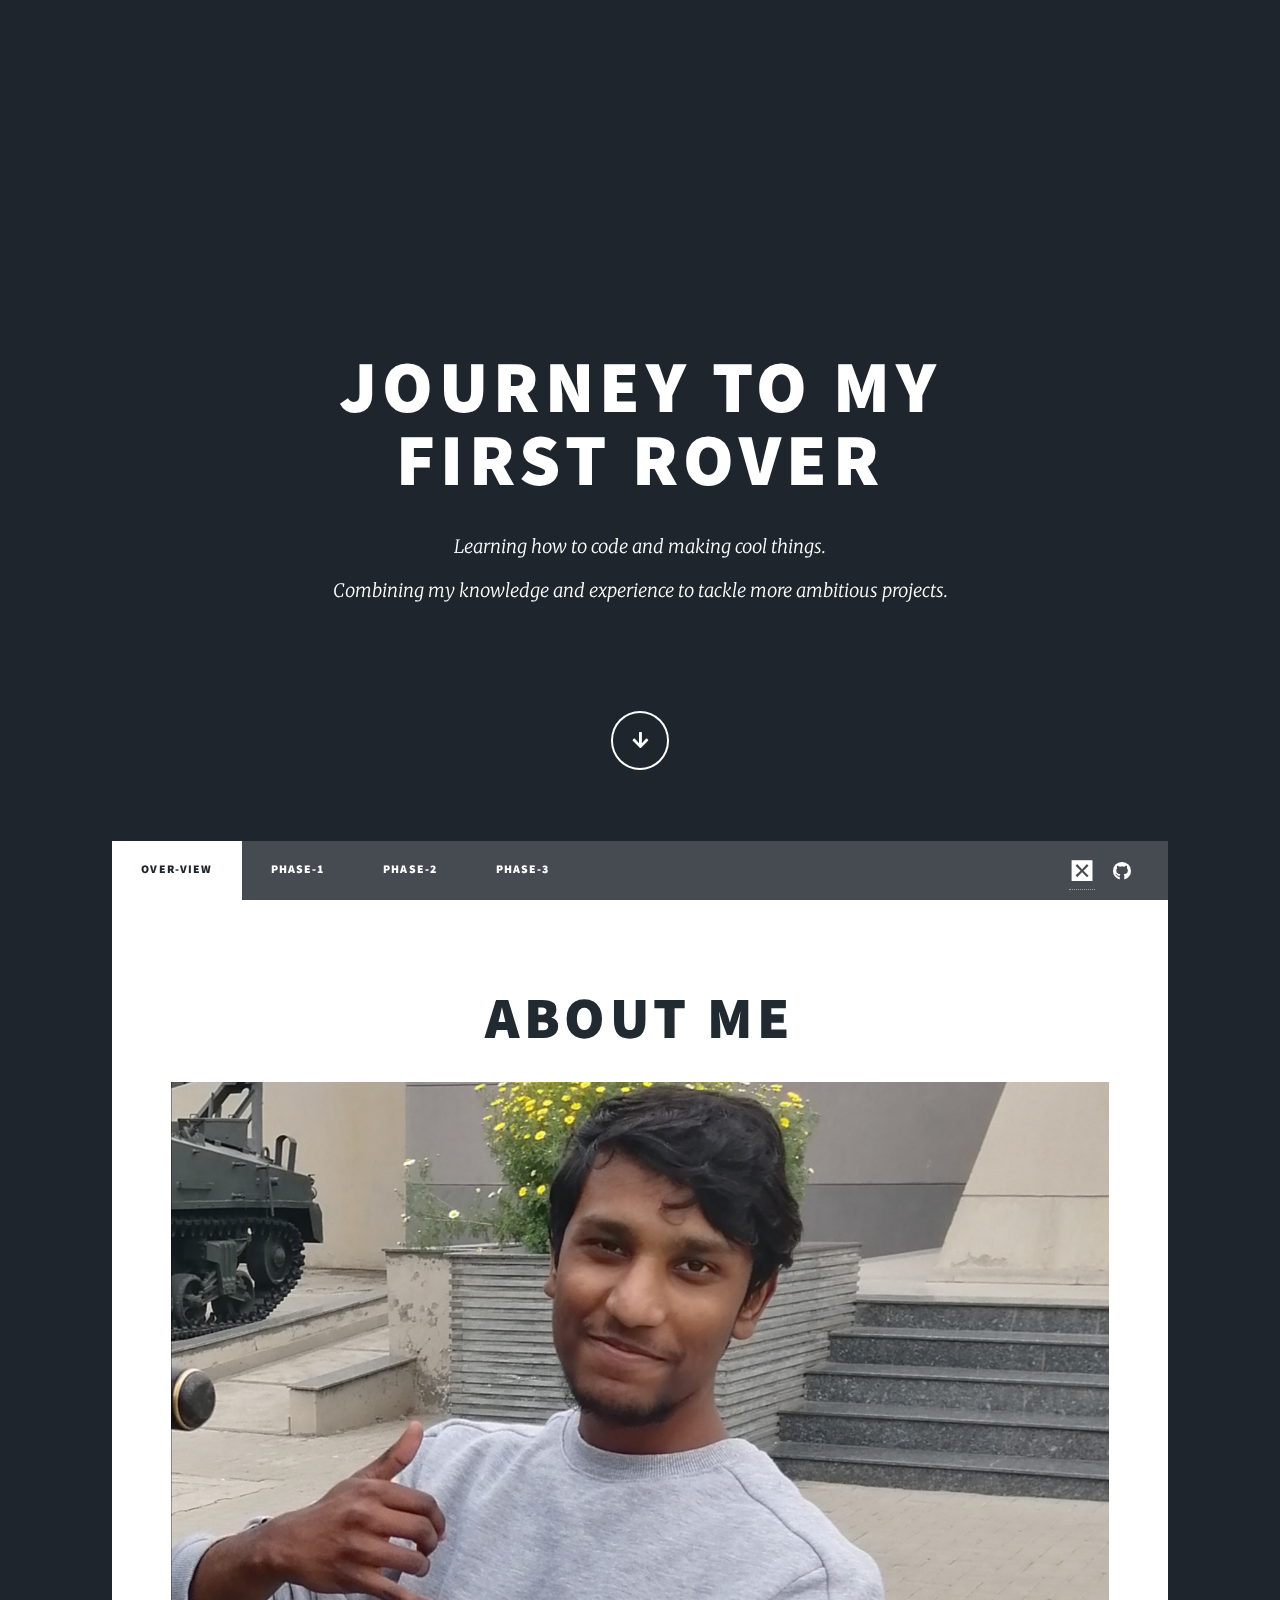
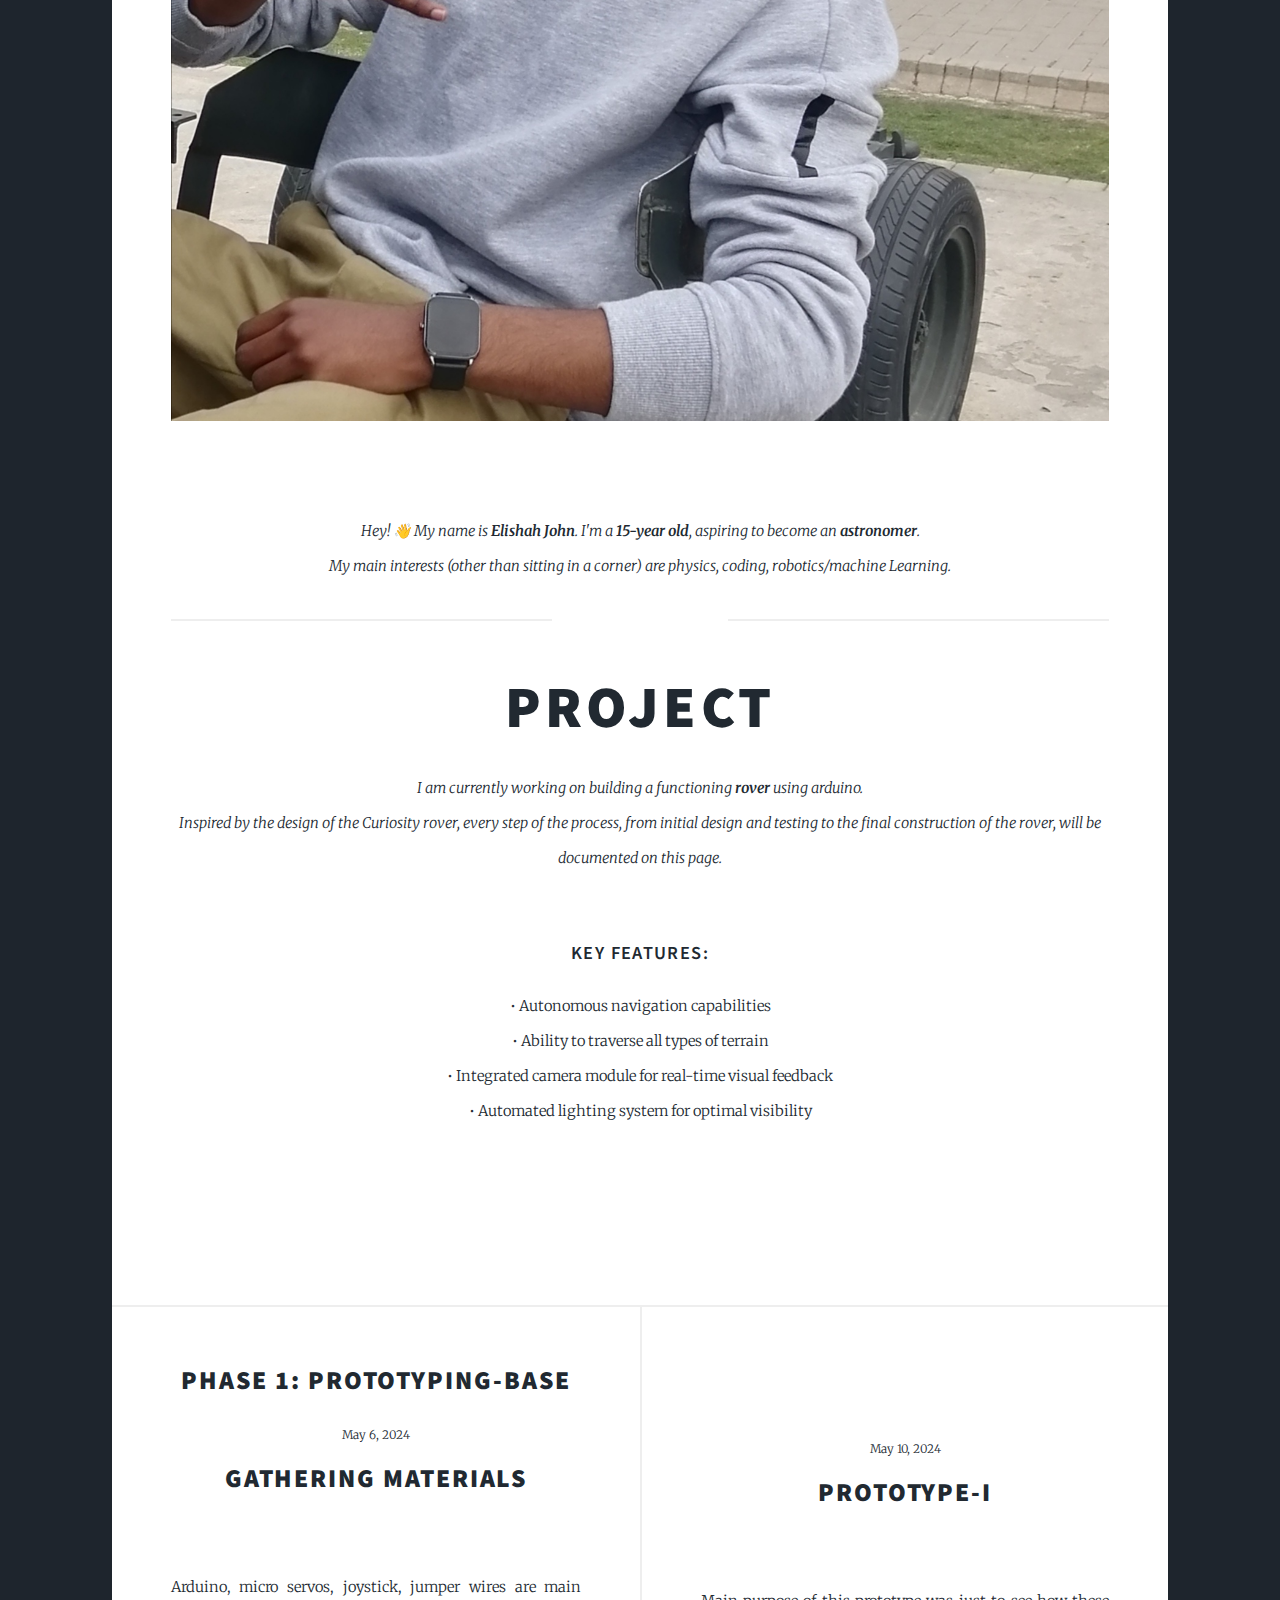
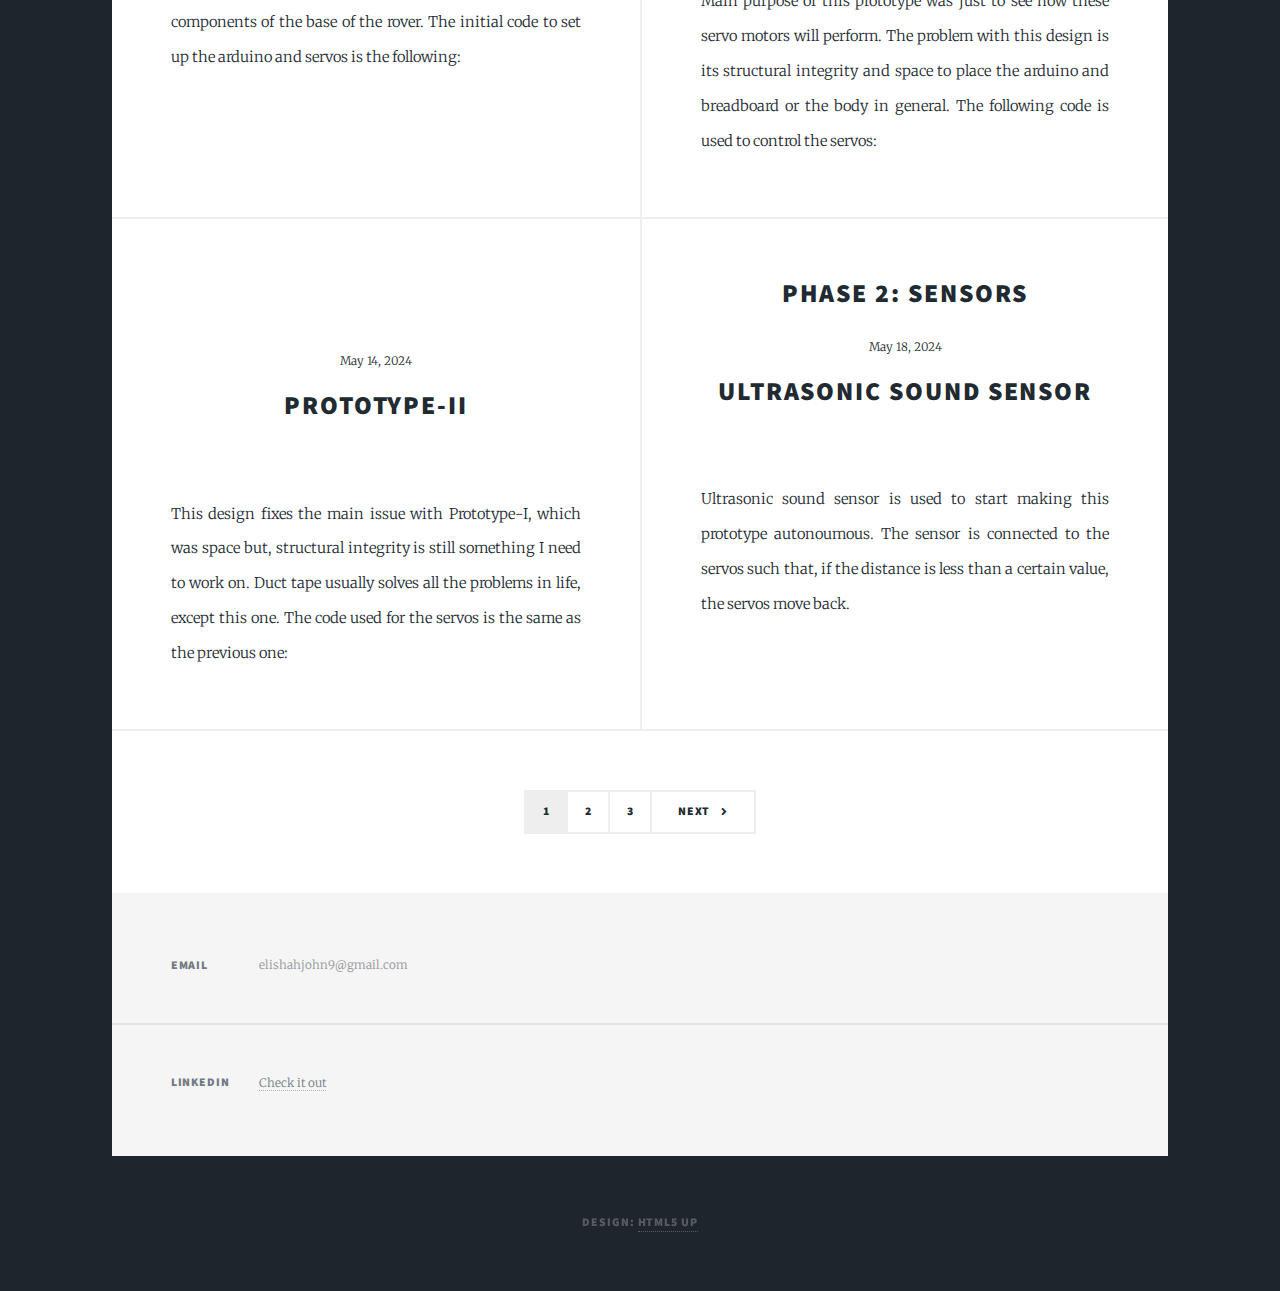
==== commit d03c56dd: "Update index.html" ====
--- a/index.html
+++ b/index.html
@@ -42,7 +42,7 @@
 							<li><a href="generic.html">Phase-3</a></li>
 						</ul>
 						<ul class="icons">
-							<li><a href="https://www.linkedin.com/in/elishah-john-a1a8b72a0/"  target="_blank" <i class="fa-brands fa-linkedin" style="width:30px;"></i></a></li>
+							<li><a href="https://www.linkedin.com/in/elishah-john-a1a8b72a0/"  target="_blank" <i class="fa-brands fa-linkedin" style="font-size:30px;"></i></a></li>
 							<li><a href="https://github.com/Elishah-John" target="_blank" class="icon brands fa-github"><span class="label"></a></li>
 						</ul>
 					</nav>
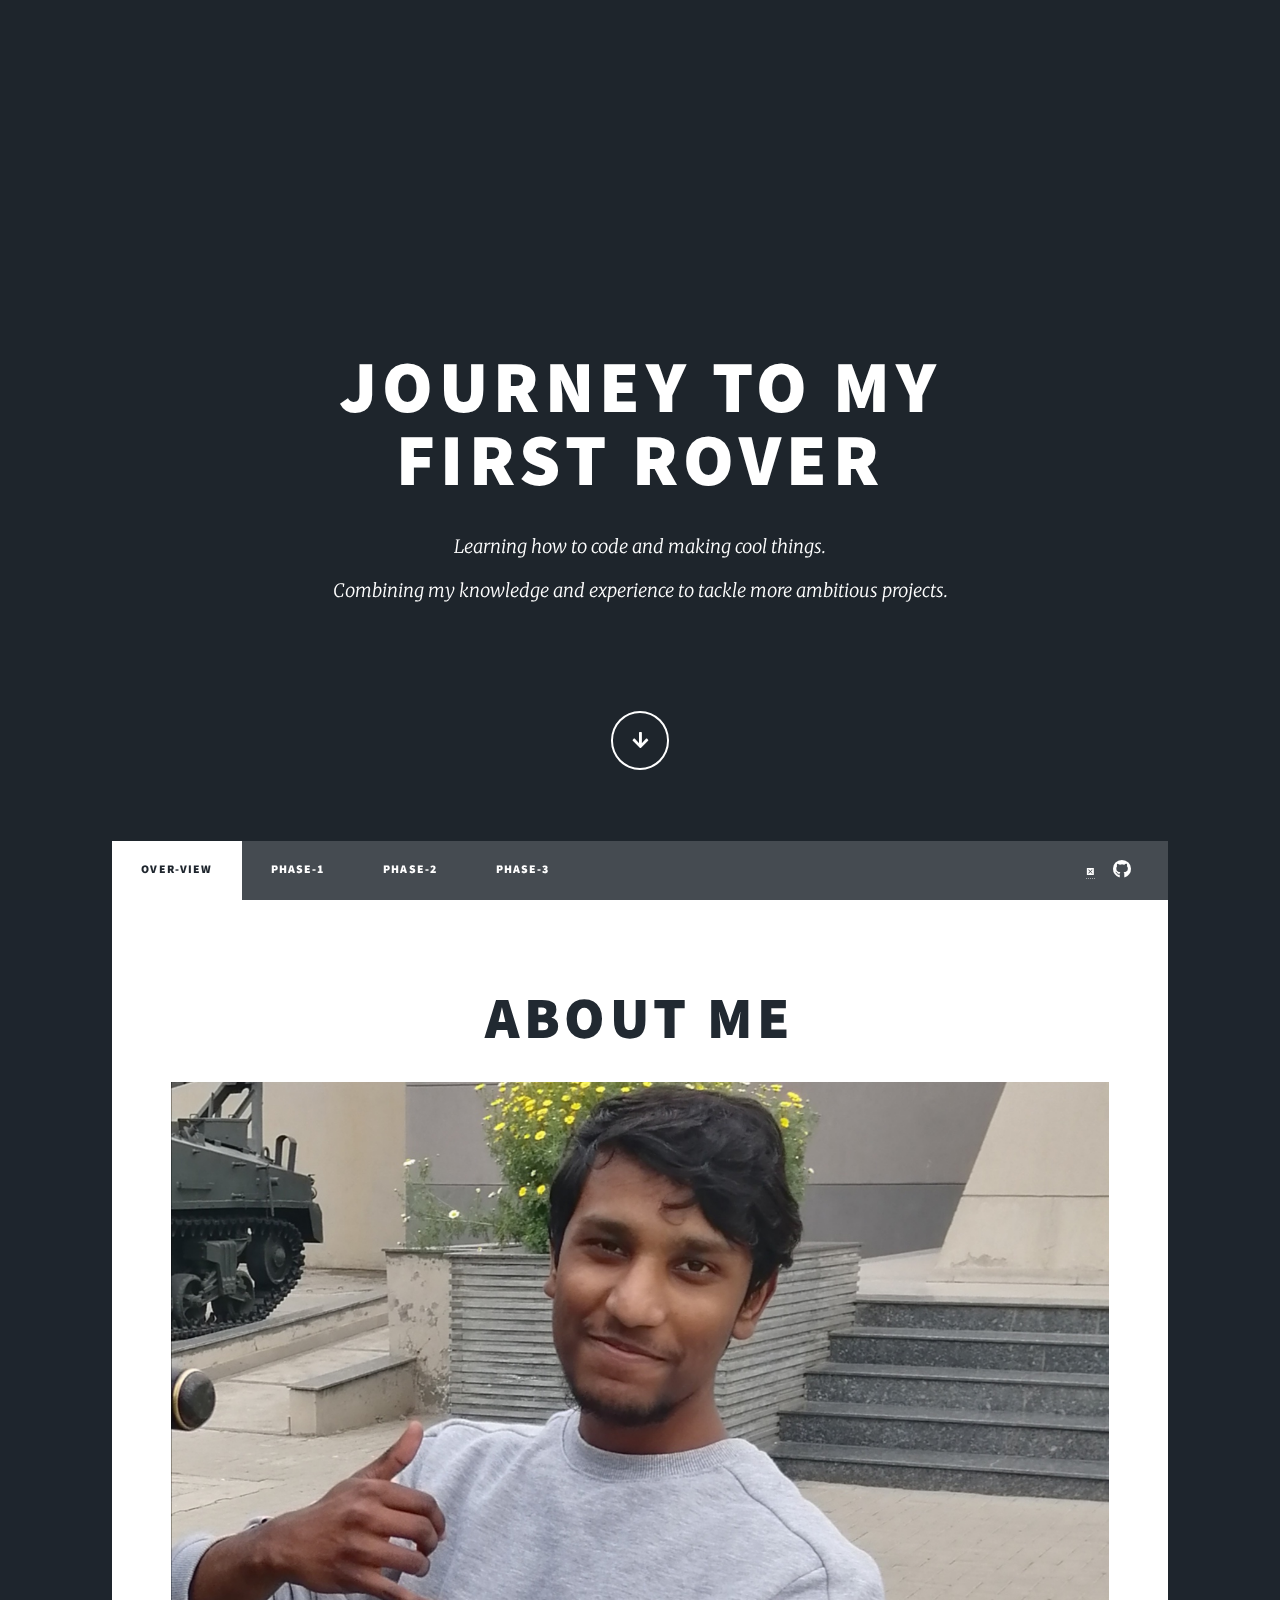
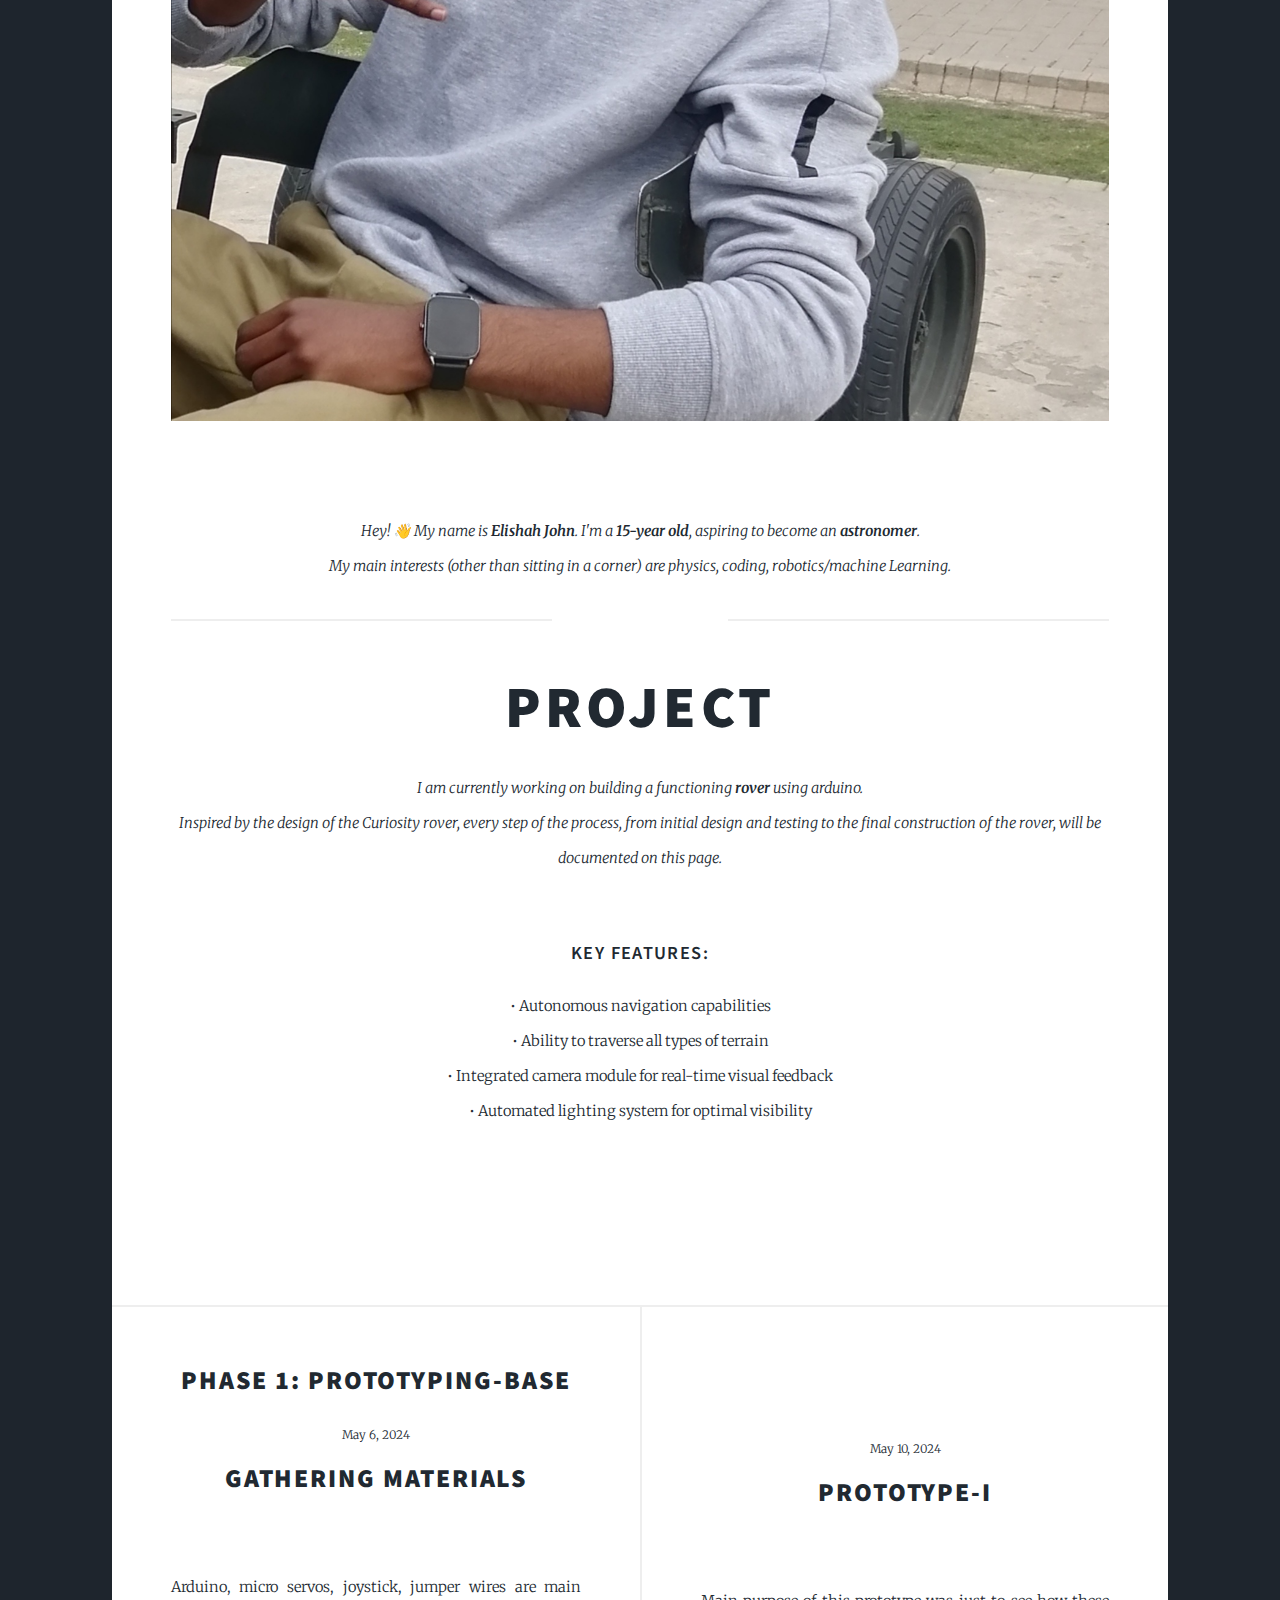
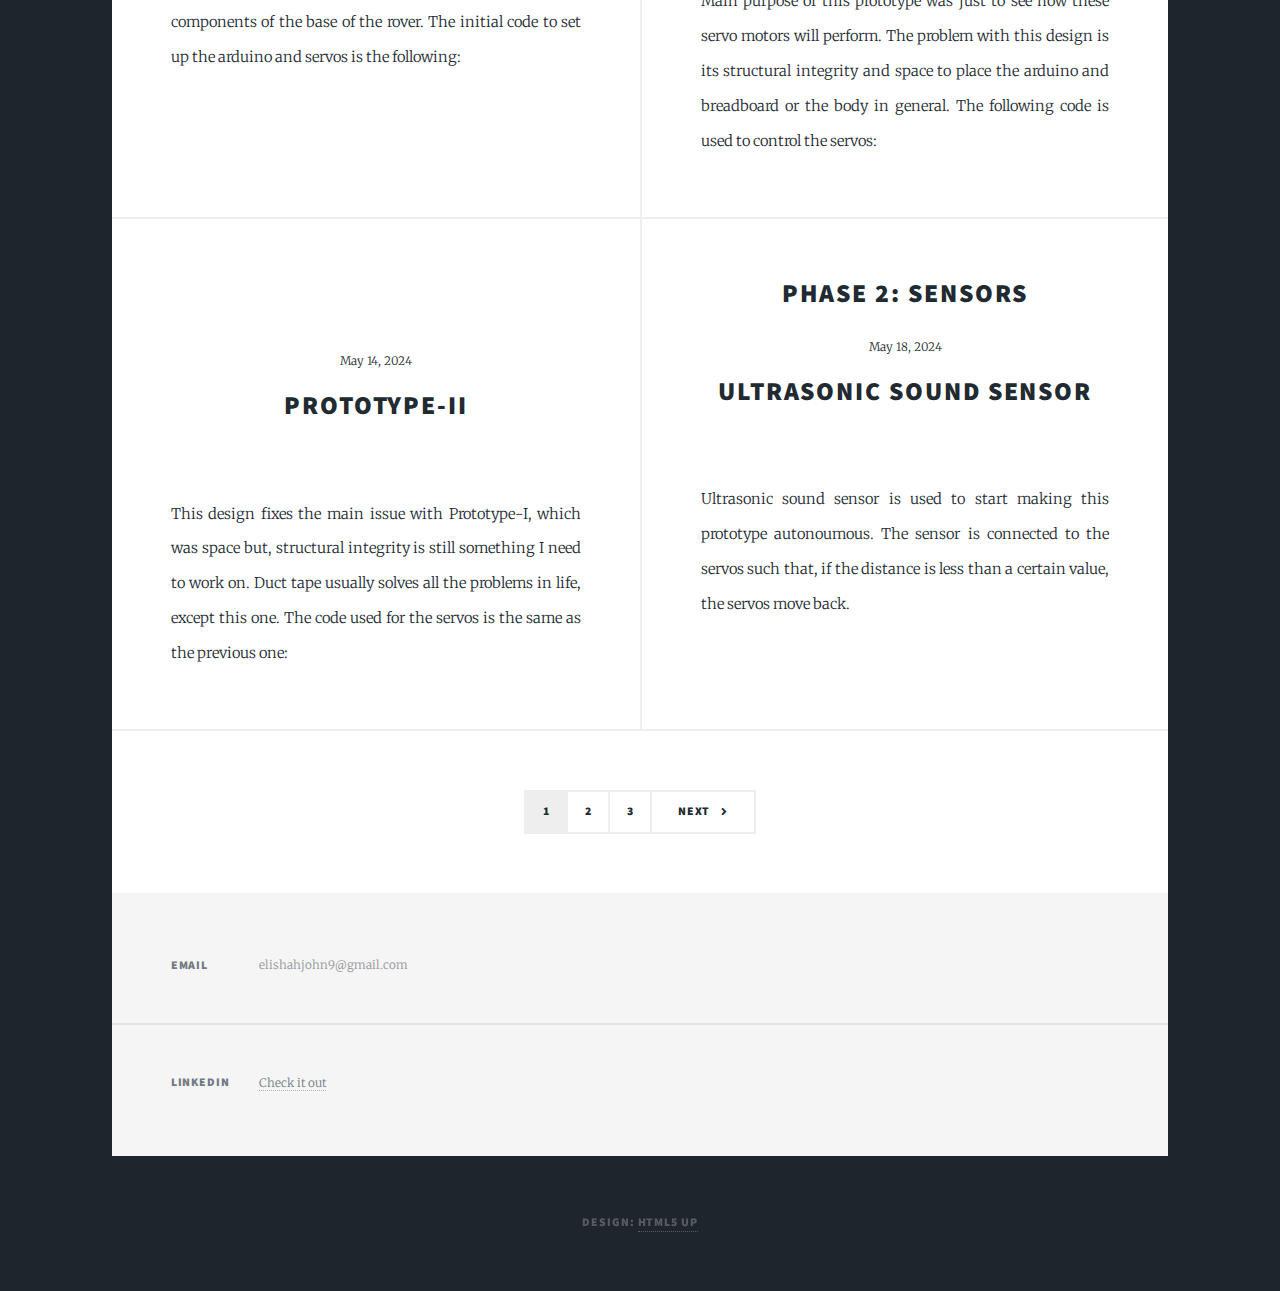
==== commit 2d87b043: "Update index.html" ====
--- a/index.html
+++ b/index.html
@@ -42,7 +42,7 @@
 							<li><a href="generic.html">Phase-3</a></li>
 						</ul>
 						<ul class="icons">
-							<li><a href="https://www.linkedin.com/in/elishah-john-a1a8b72a0/"  target="_blank" <i class="fa-brands fa-linkedin" style="font-size:30px;"></i></a></li>
+							<li><a href="https://www.linkedin.com/in/elishah-john-a1a8b72a0/"  target="_blank" <i class="fa-brands fa-linkedin" style="font-size:10px;"></i></a></li>
 							<li><a href="https://github.com/Elishah-John" target="_blank" class="icon brands fa-github"><span class="label"></a></li>
 						</ul>
 					</nav>
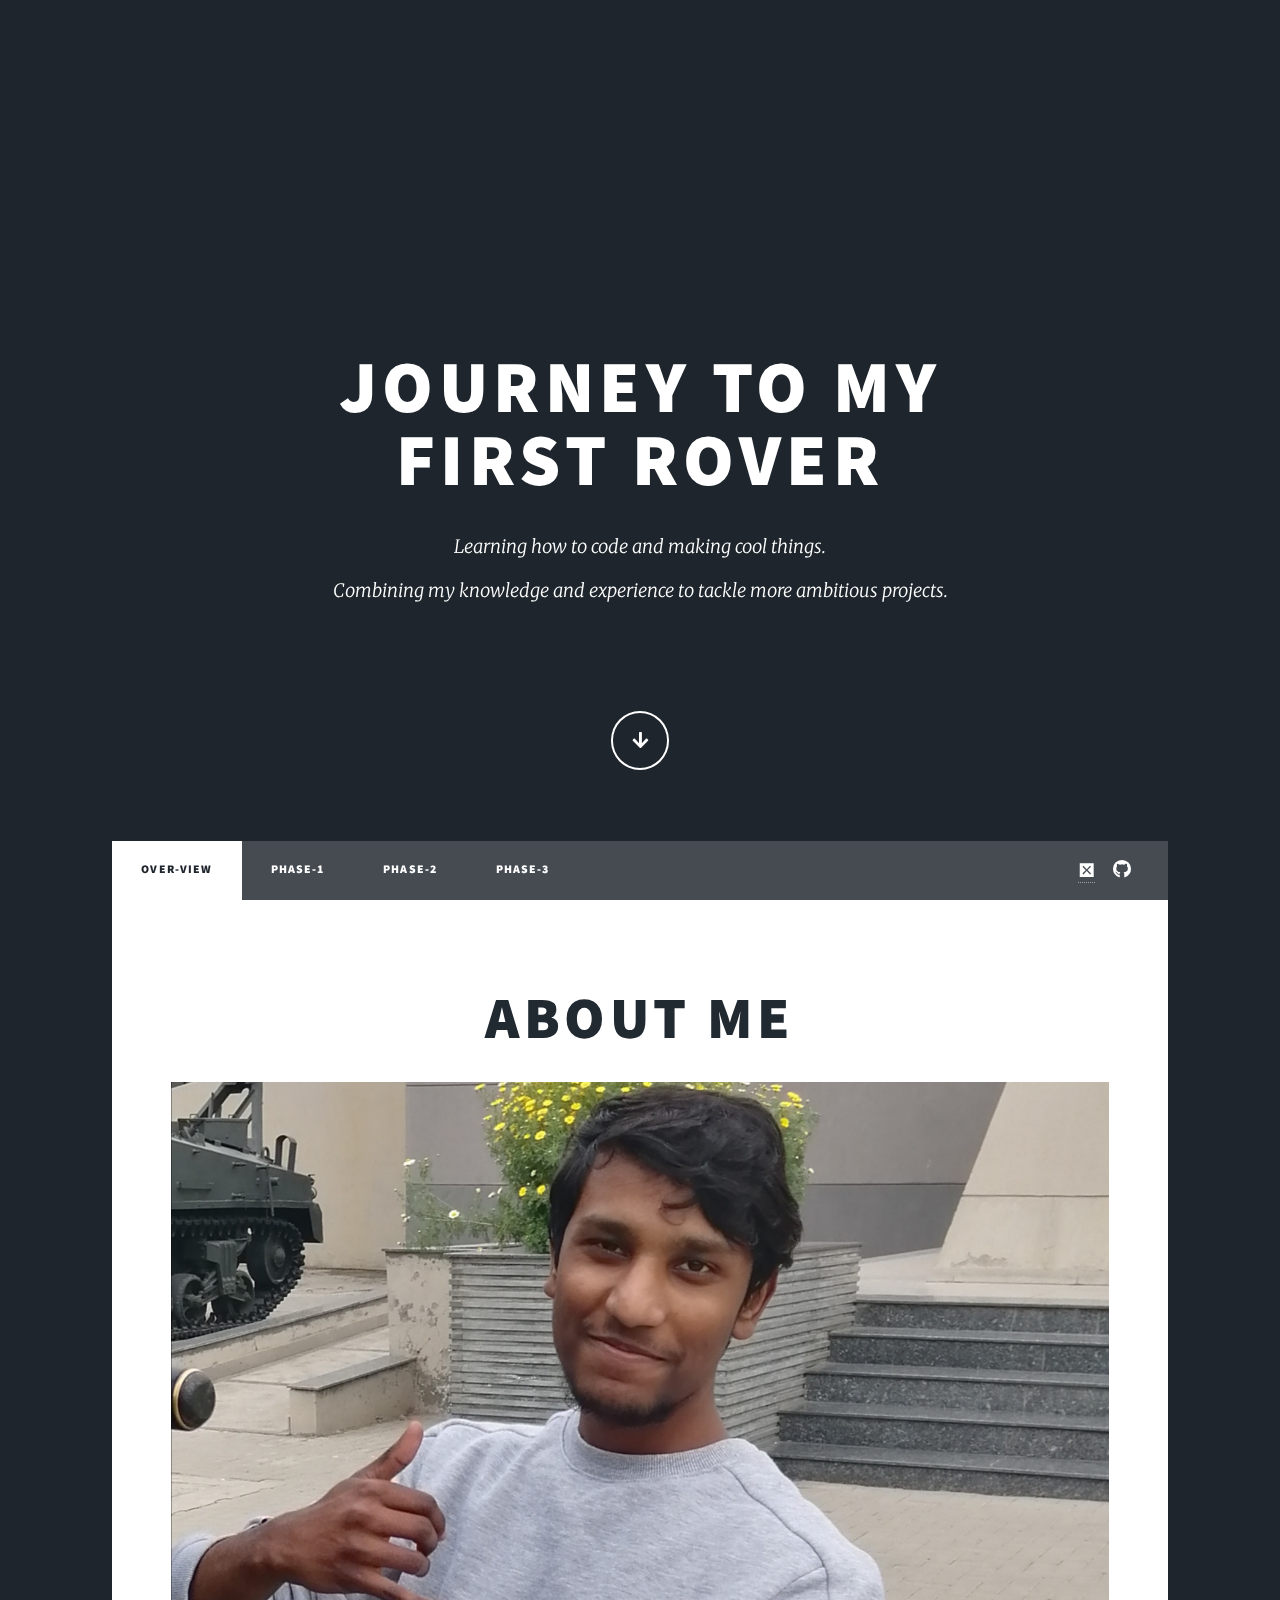
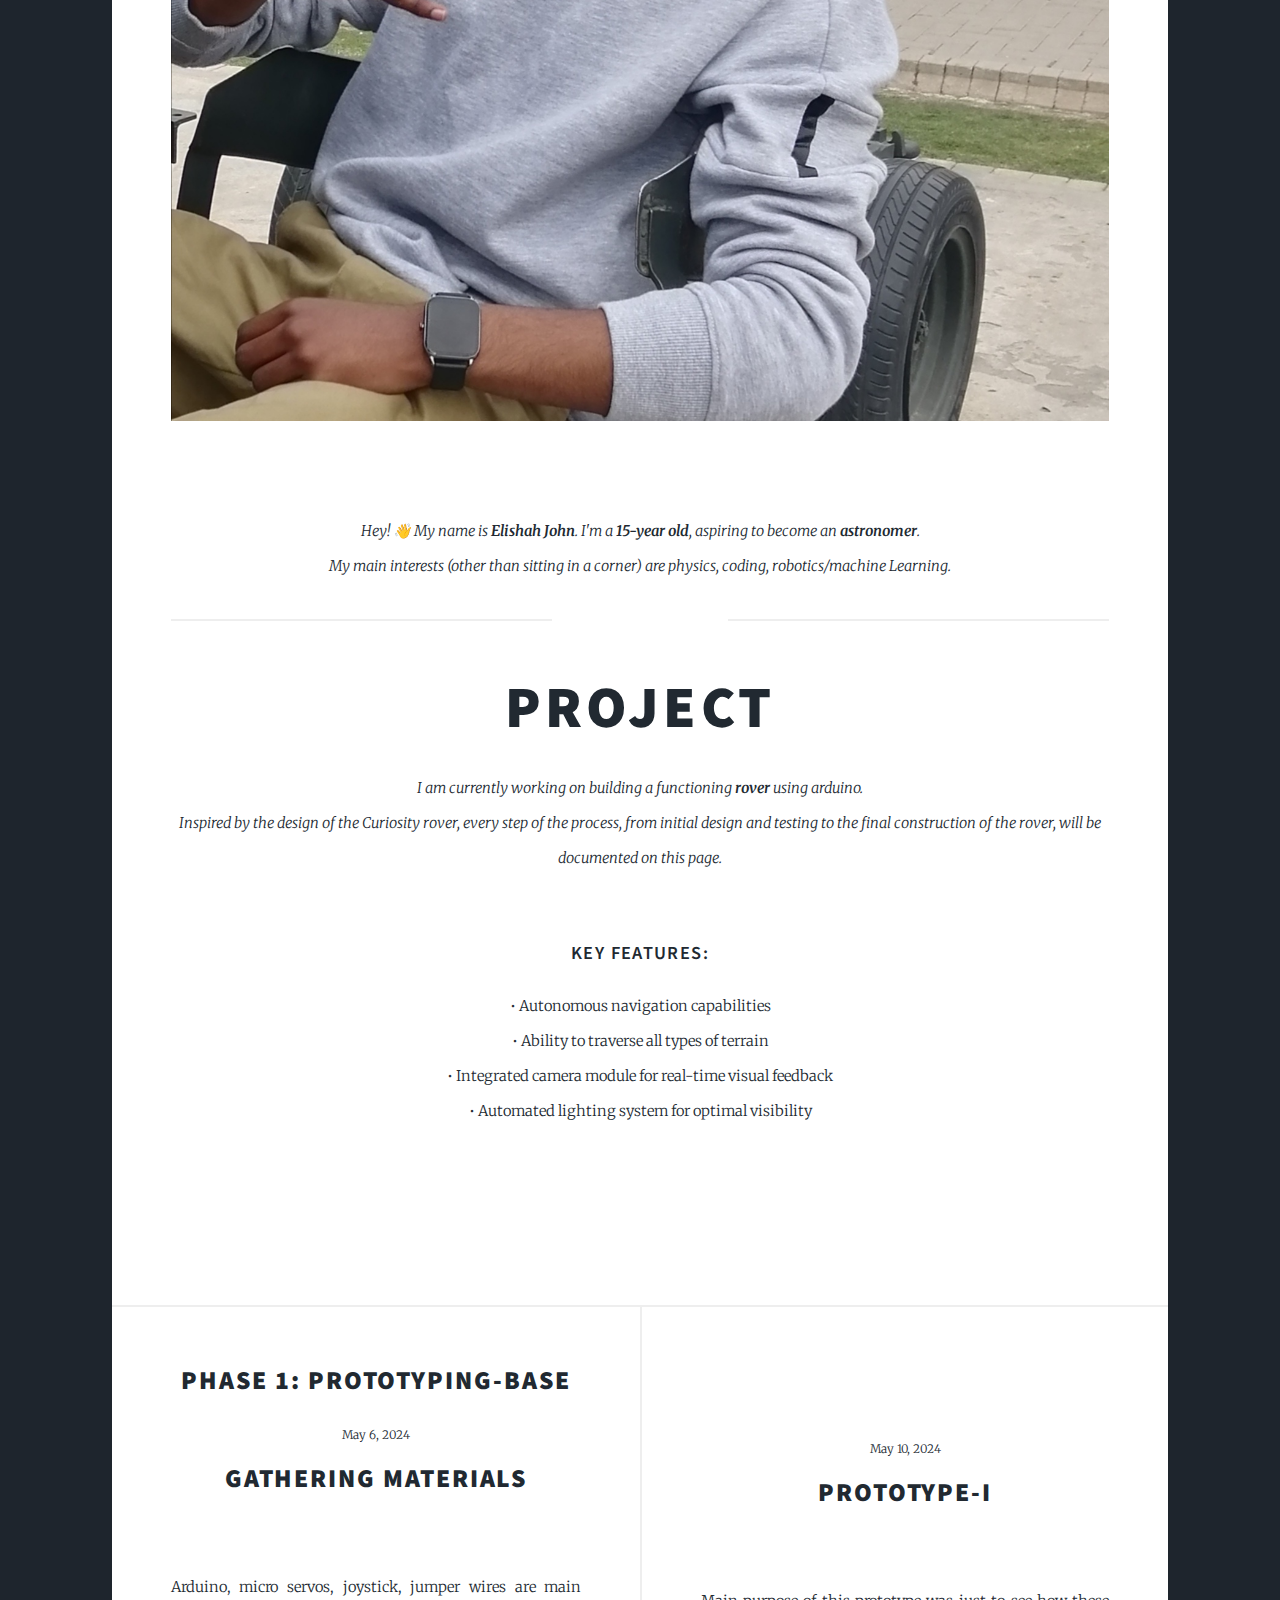
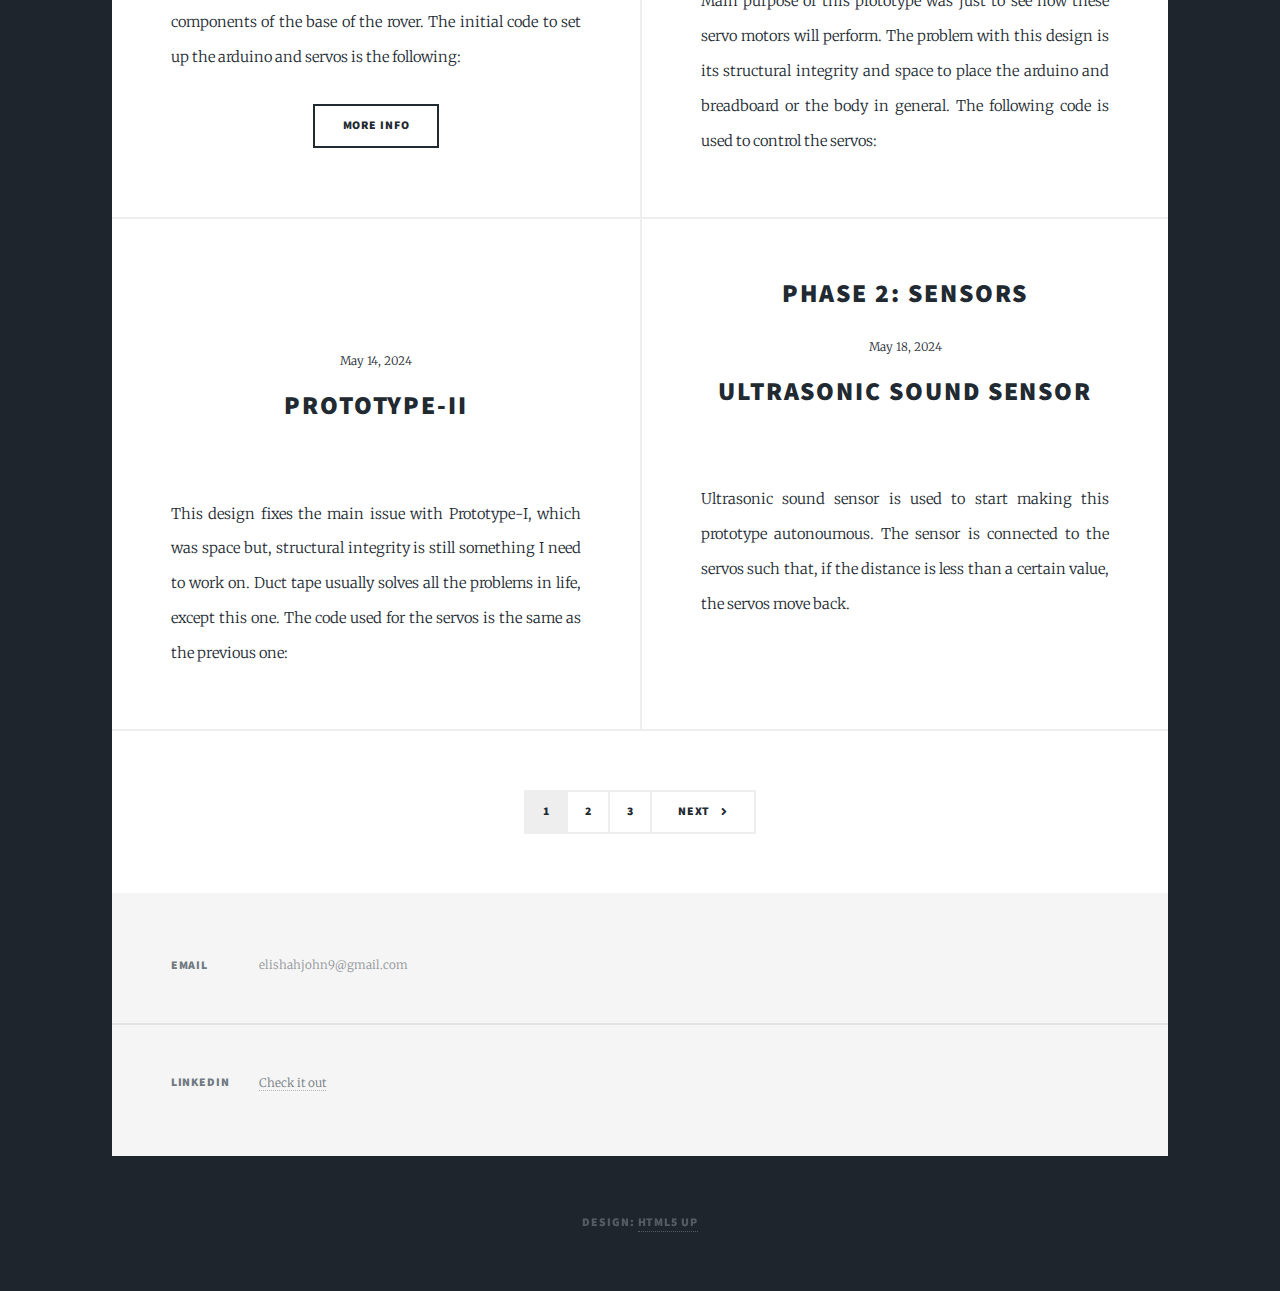
==== commit 7a50efa8: "Update index.html" ====
--- a/index.html
+++ b/index.html
@@ -38,11 +38,11 @@
 						<ul class="links">
 							<li class="active"><a href="index.html">Over-View</a></li>
 							<li><a href="Phase-1.html">Phase-1</a></li>
-							<li><a href="generic.html">Phase-2</a></li>
-							<li><a href="generic.html">Phase-3</a></li>
+							<li><a href="Phase-1.html">Phase-2</a></li>
+							<li><a href="Phase-1.html">Phase-3</a></li>
 						</ul>
 						<ul class="icons">
-							<li><a href="https://www.linkedin.com/in/elishah-john-a1a8b72a0/"  target="_blank" <i class="fa-brands fa-linkedin" style="font-size:10px;"></i></a></li>
+							<li><a href="https://www.linkedin.com/in/elishah-john-a1a8b72a0/"  target="_blank" <i class="fa-brands fa-linkedin" style="font-size:20px;"></i></a></li>
 							<li><a href="https://github.com/Elishah-John" target="_blank" class="icon brands fa-github"><span class="label"></a></li>
 						</ul>
 					</nav>
@@ -86,7 +86,9 @@
 									</header>
 									<a  class="image fit"><img src="mats.jpg" alt="" /></a>
 									<p>Arduino, micro servos, joystick, jumper wires are main components of the base of the rover. The initial code to set up the arduino and servos is the following: <script src="https://gist.github.com/Elishah-John/f4d9fab33af1ee415b53dee97f9f31a5.js"></script></p>
-									
+									<ul class="actions special">
+										<li><a href="https://elishah-john.github.io/Phase-1.html#first" class="button">More Info</a></li>
+									</ul>
 								</article>
 								<article>
 									<header><br><br>
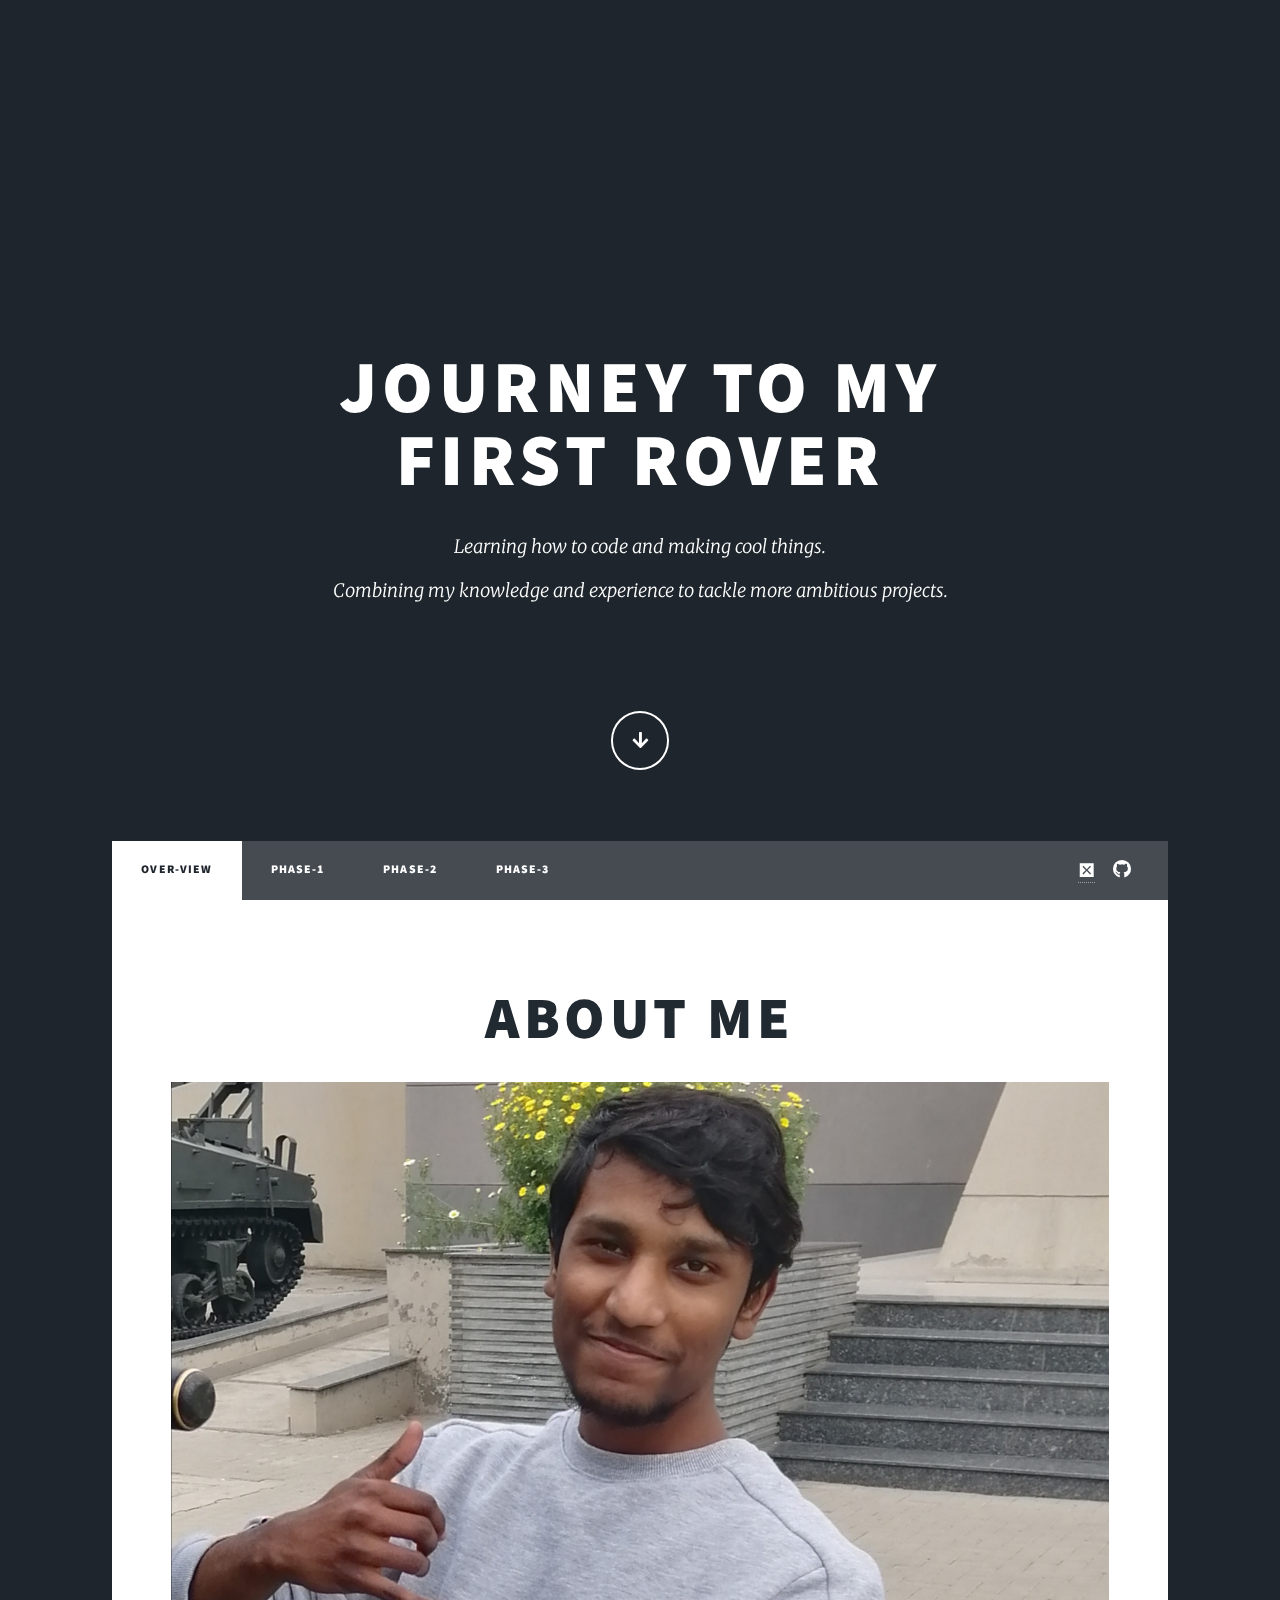
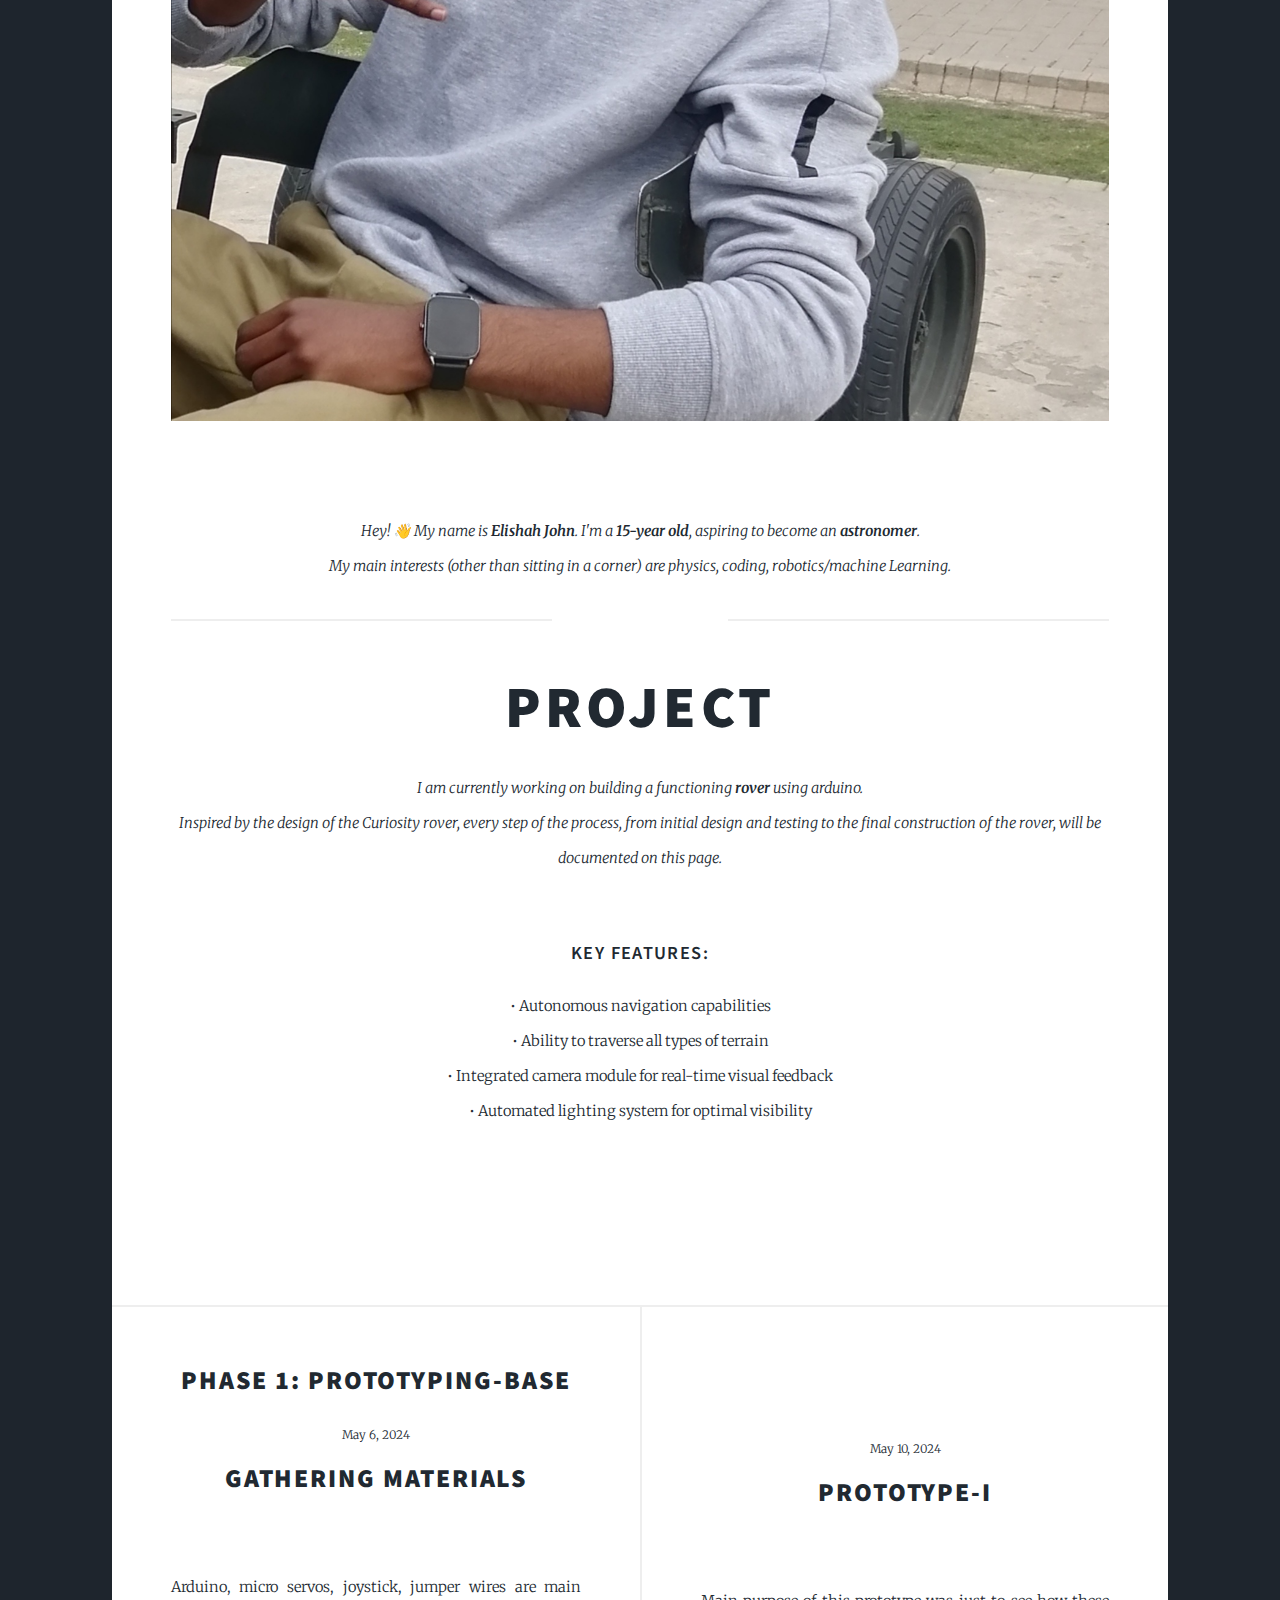
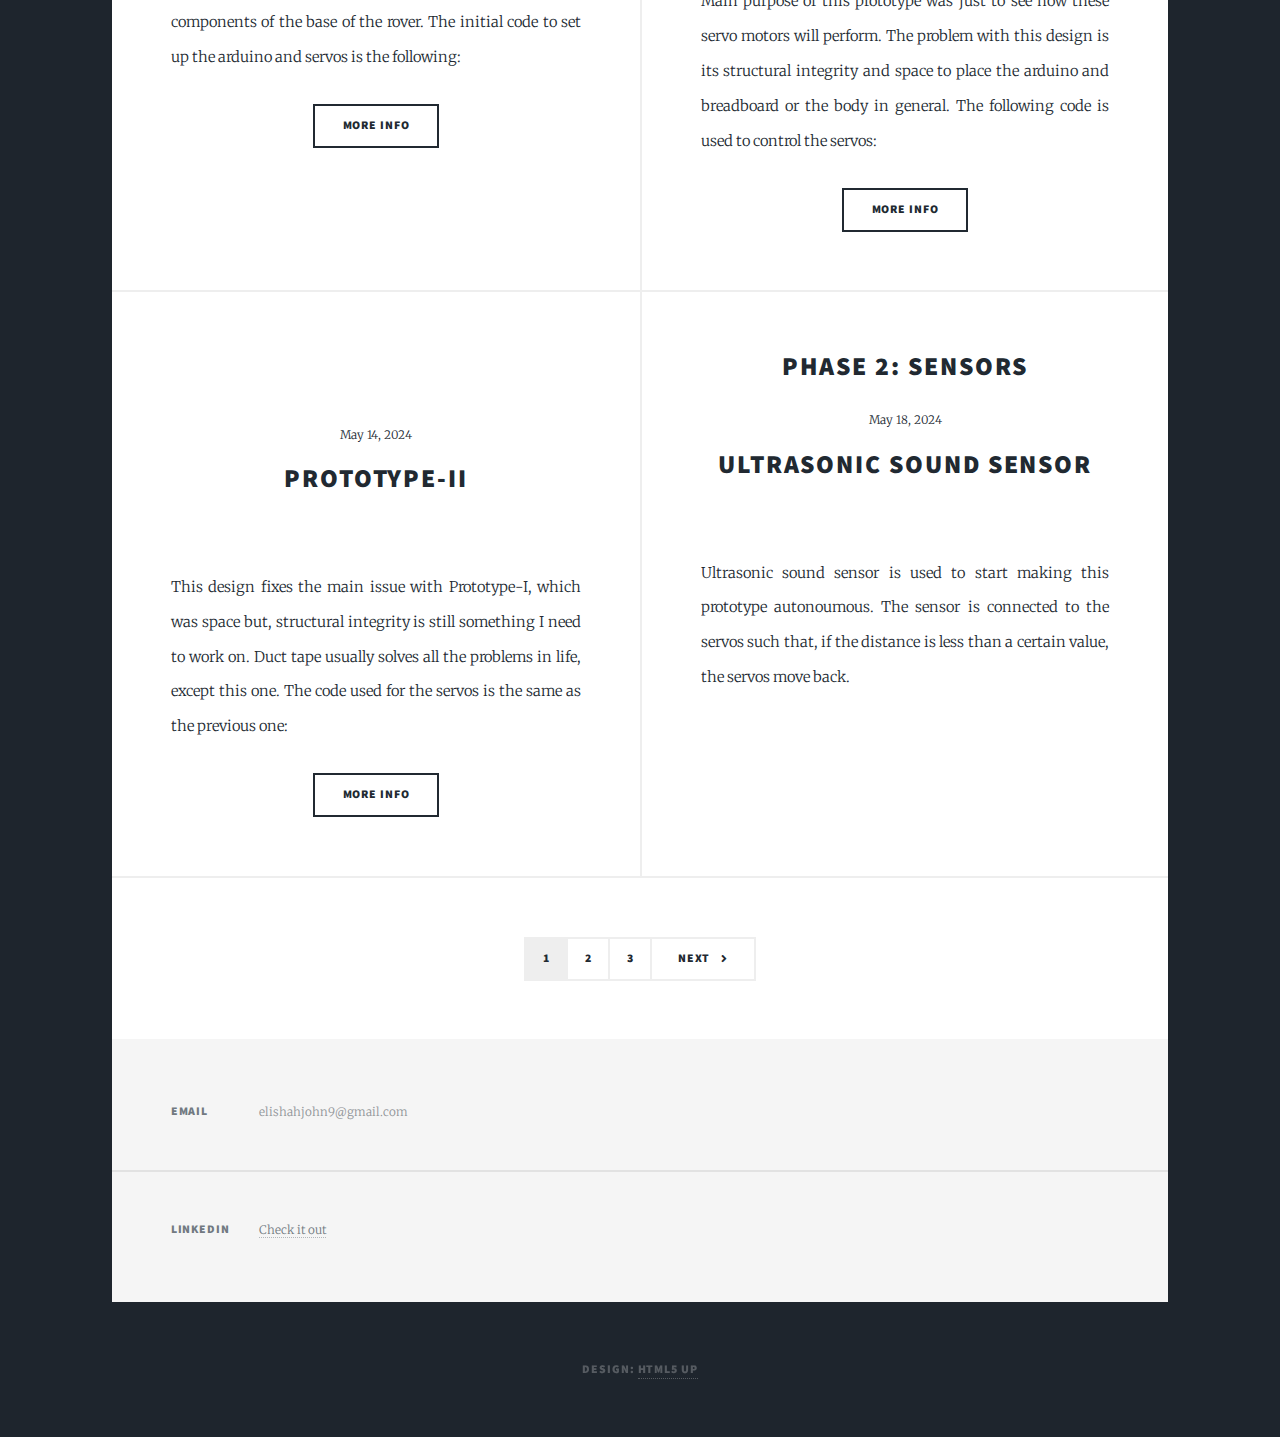
==== commit ebcce7d5: "Update index.html" ====
--- a/index.html
+++ b/index.html
@@ -98,7 +98,9 @@
 									<a  class="image fit"><img src="proto 1.jpg" alt="" /></a>
 									<p>Main purpose of this prototype was just to see how these servo motors will perform. The problem with this design is its structural integrity and space to place the arduino and breadboard or the body in general.
 										The following code is used to control the servos: <script src="https://gist.github.com/Elishah-John/de450c093a8bad07a947feb1d4fff1ab.js"></script></p>
-									
+									<ul class="actions special">
+										<li><a href="https://elishah-john.github.io/Phase-1.html#second" class="button">More Info</a></li>
+									</ul>
 								</article>
 								<article>
 									<header><br><br>
@@ -108,7 +110,9 @@
 									<a class="image fit"><img src="proto 2.jpg" alt="" /></a>
 									<p>This design fixes the main issue with Prototype-I, which was space but, structural integrity is still something I need to work on. Duct tape usually solves all the problems in life, except this one.
 										The code used for the servos is the same as the previous one: <script src="https://gist.github.com/Elishah-John/de450c093a8bad07a947feb1d4fff1ab.js"></script></p>
-									  
+									<ul class="actions special">
+										<li><a href="https://elishah-john.github.io/Phase-1.html#third" class="button">More Info</a></li>
+									</ul>
 										
 								</article>
 								<article>
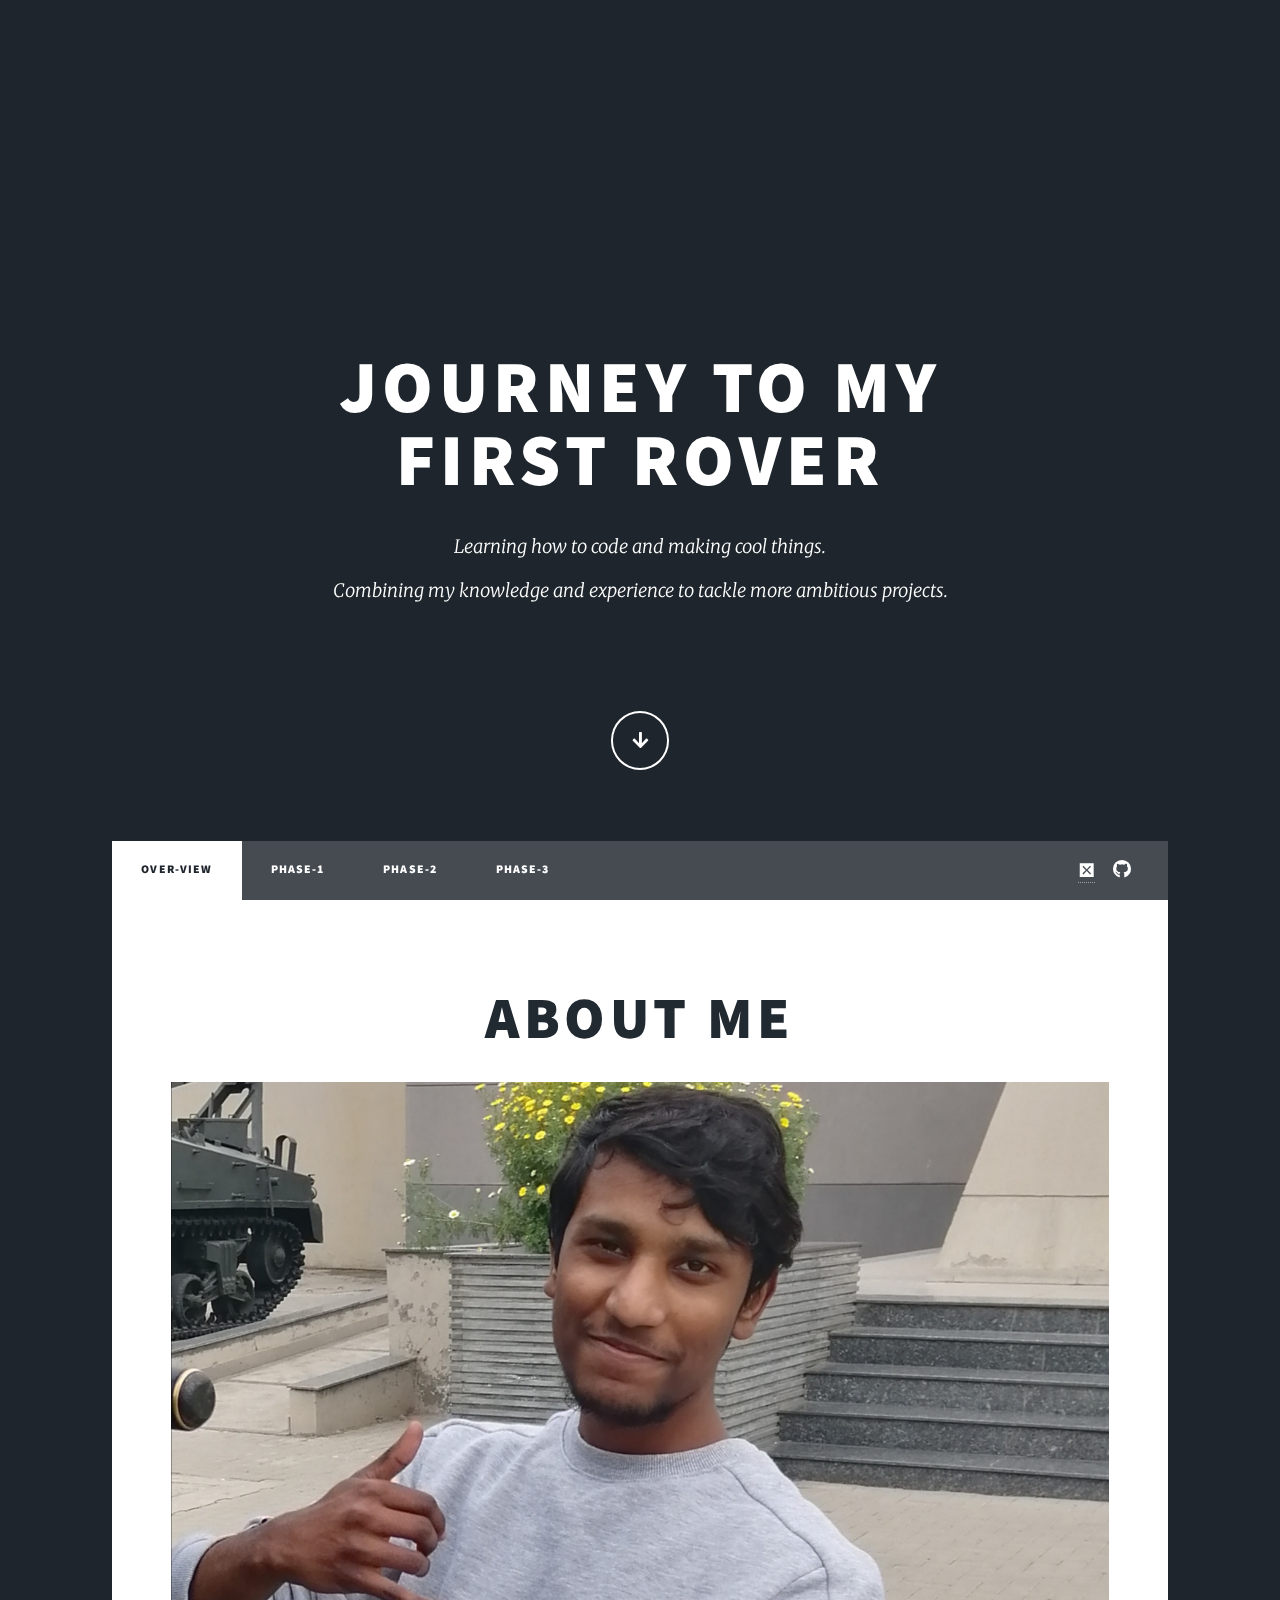
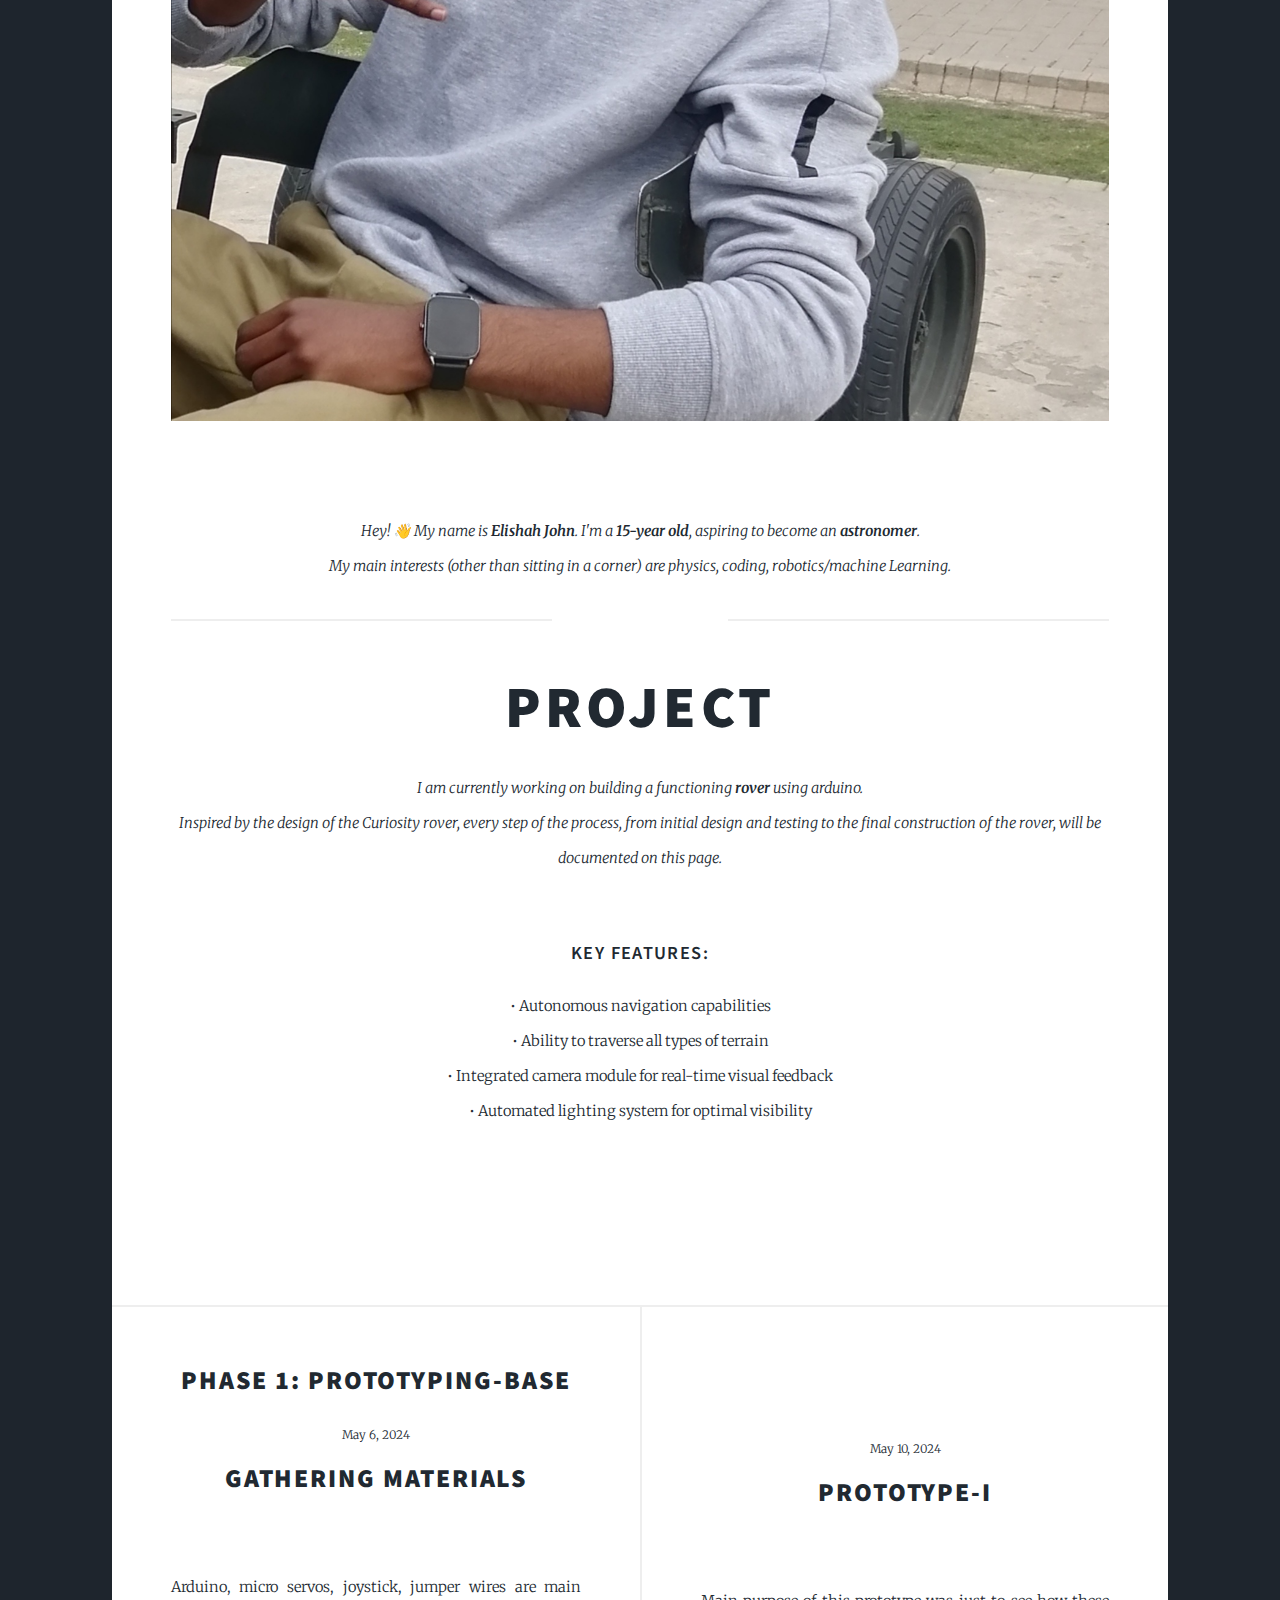
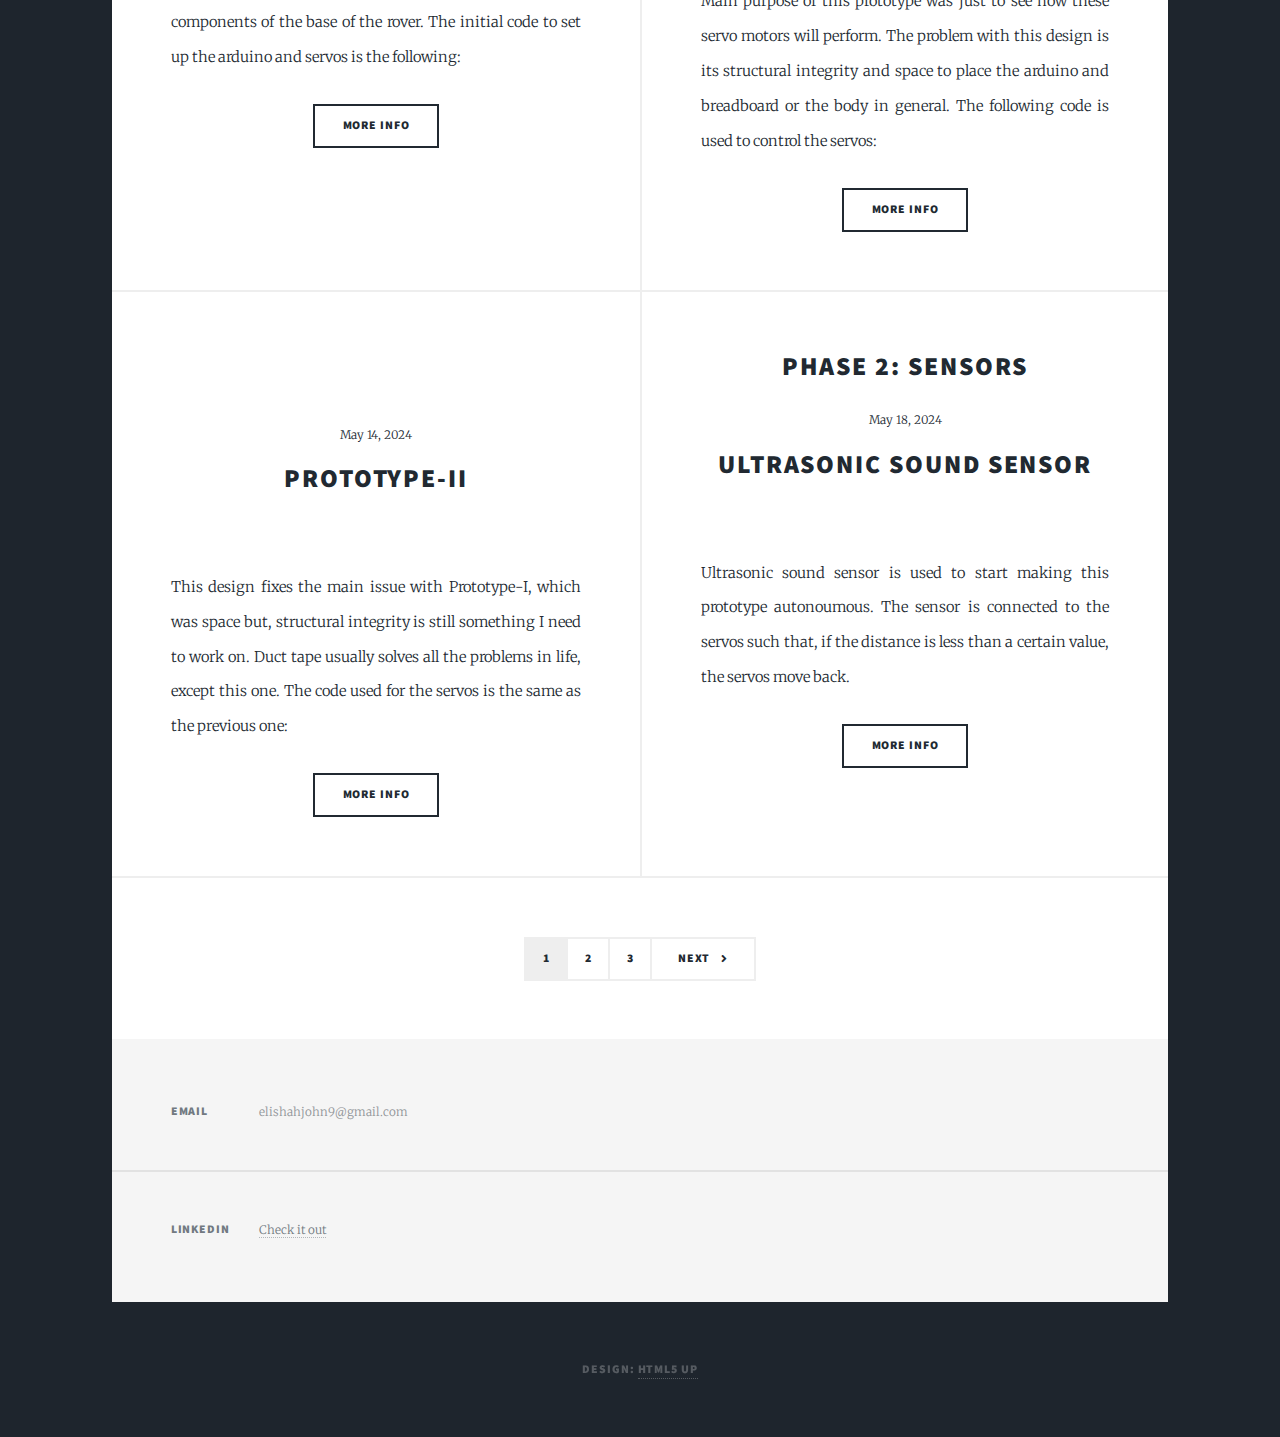
==== commit 4ffe127f: "Update index.html" ====
--- a/index.html
+++ b/index.html
@@ -38,8 +38,8 @@
 						<ul class="links">
 							<li class="active"><a href="index.html">Over-View</a></li>
 							<li><a href="Phase-1.html">Phase-1</a></li>
-							<li><a href="Phase-1.html">Phase-2</a></li>
-							<li><a href="Phase-1.html">Phase-3</a></li>
+							<li><a href="Phase-2.html">Phase-2</a></li>
+							<li><a href="Phase-3.html">Phase-3</a></li>
 						</ul>
 						<ul class="icons">
 							<li><a href="https://www.linkedin.com/in/elishah-john-a1a8b72a0/"  target="_blank" <i class="fa-brands fa-linkedin" style="font-size:20px;"></i></a></li>
@@ -123,7 +123,9 @@
 									</header>
 									<a  class="image fit"><img src="auto.jpg" alt="" /></a>
 									<p> Ultrasonic sound sensor is used to start making this prototype autonoumous. The sensor is connected to the servos such that, if the distance is less than a certain value, the servos move back. <script src="https://gist.github.com/Elishah-John/906788618478f1acb4a575ff528d5d14.js"></script></p>
-									
+									<ul class="actions special">
+										<li><a href="https://elishah-john.github.io/Phase-2.html#first" class="button">More Info</a></li>
+									</ul>
 								</article>
 								
 							</section>
